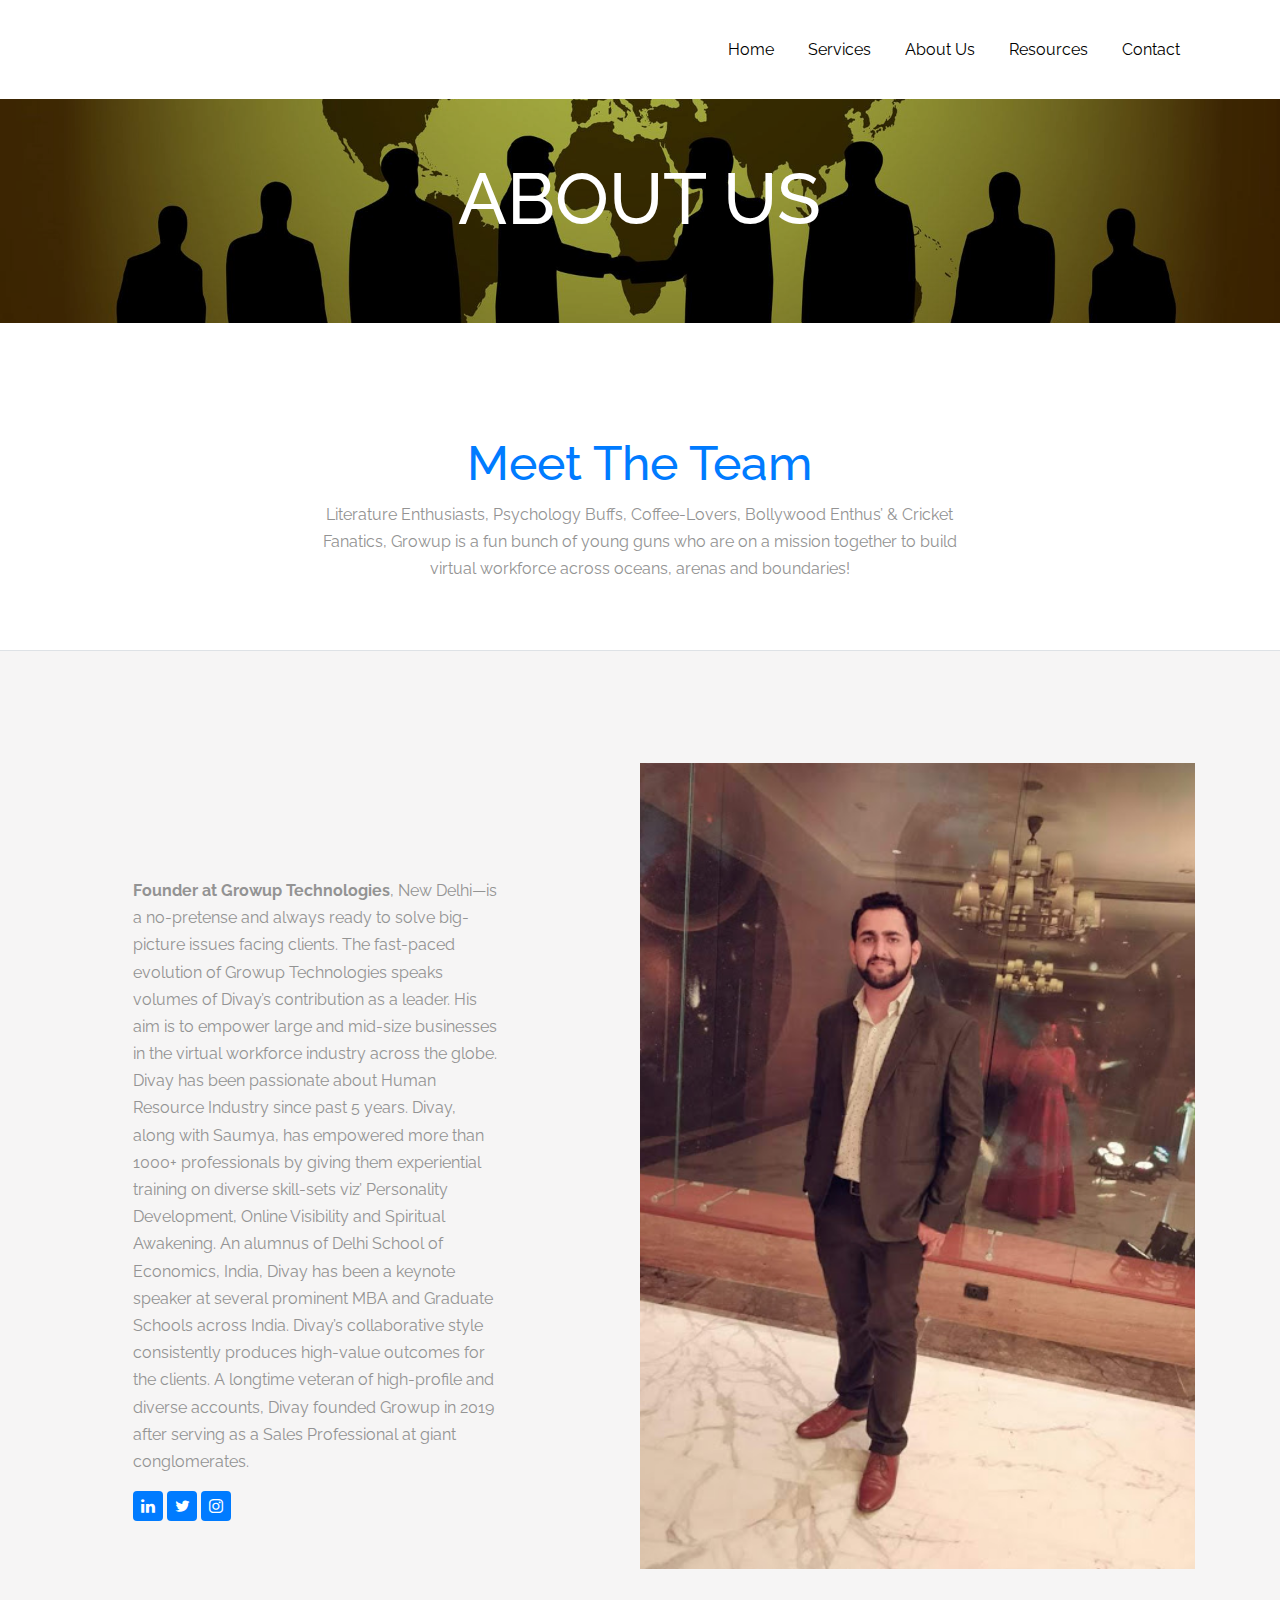
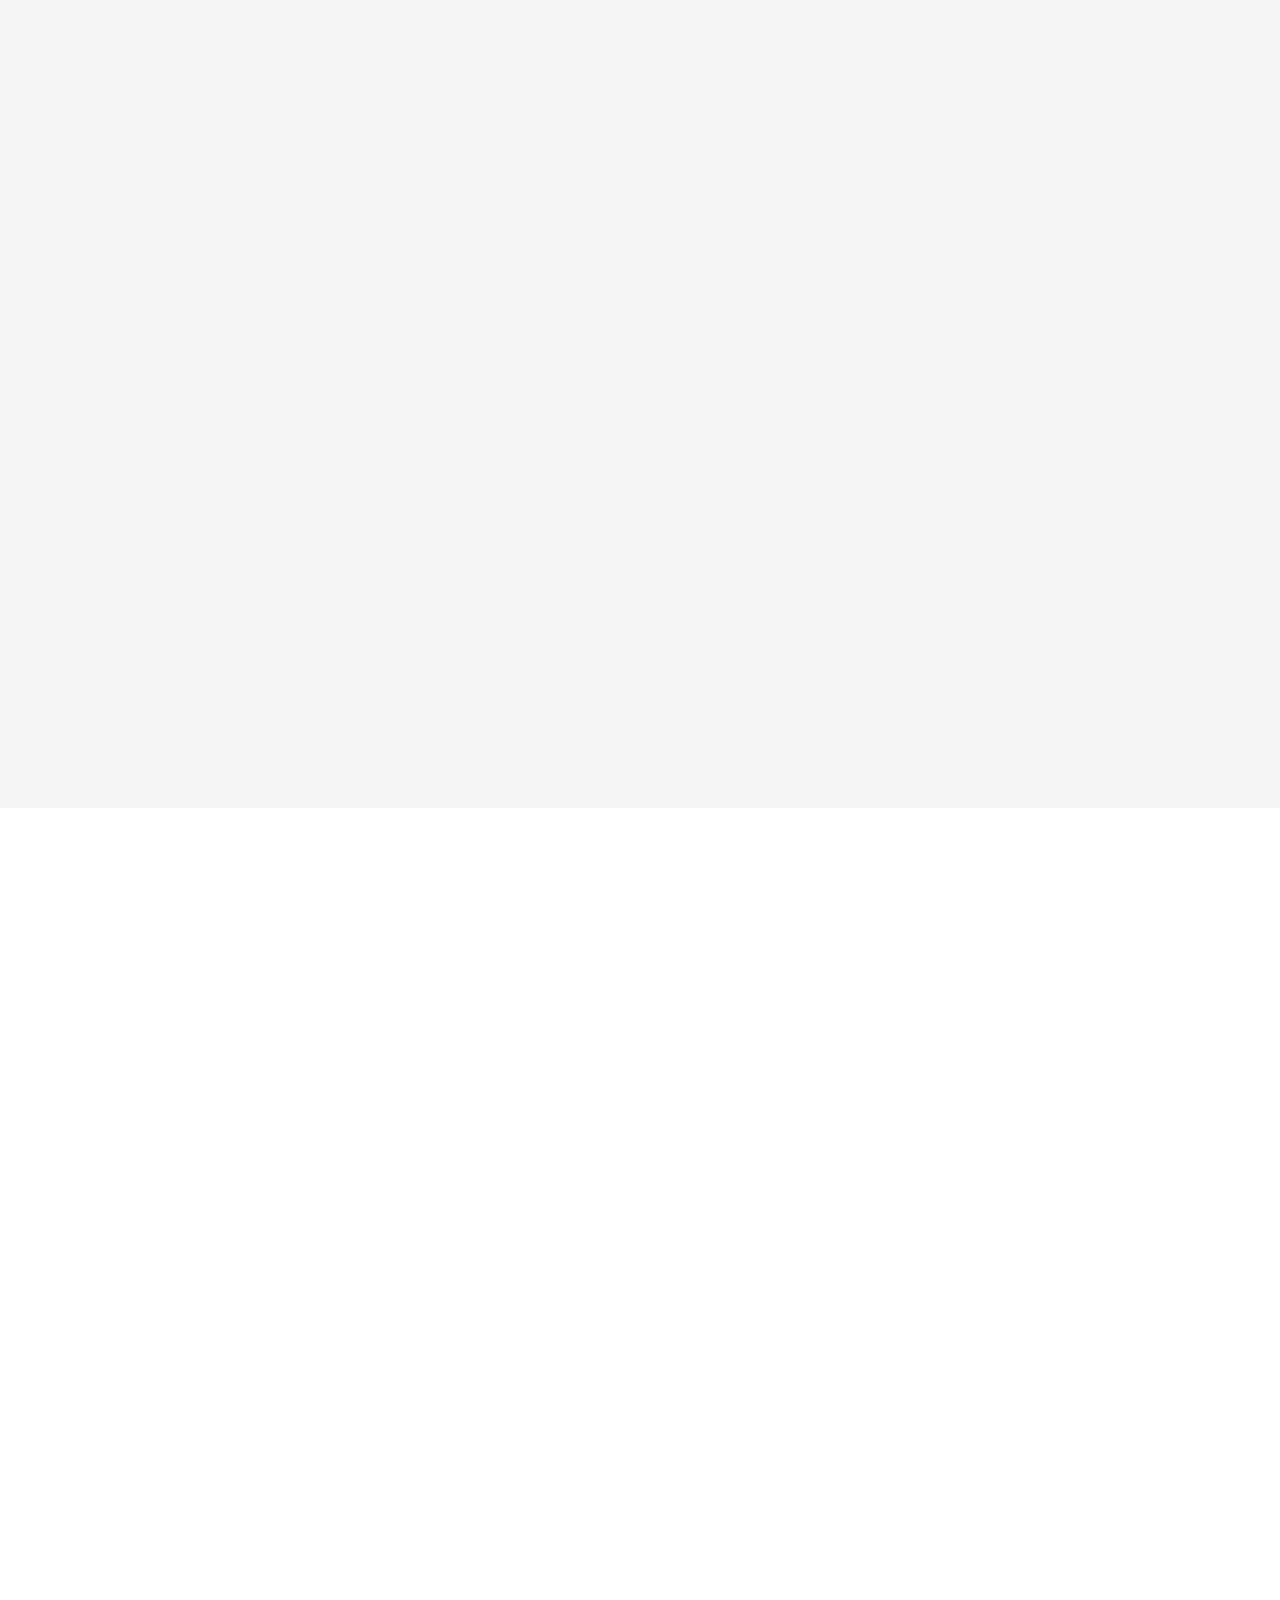
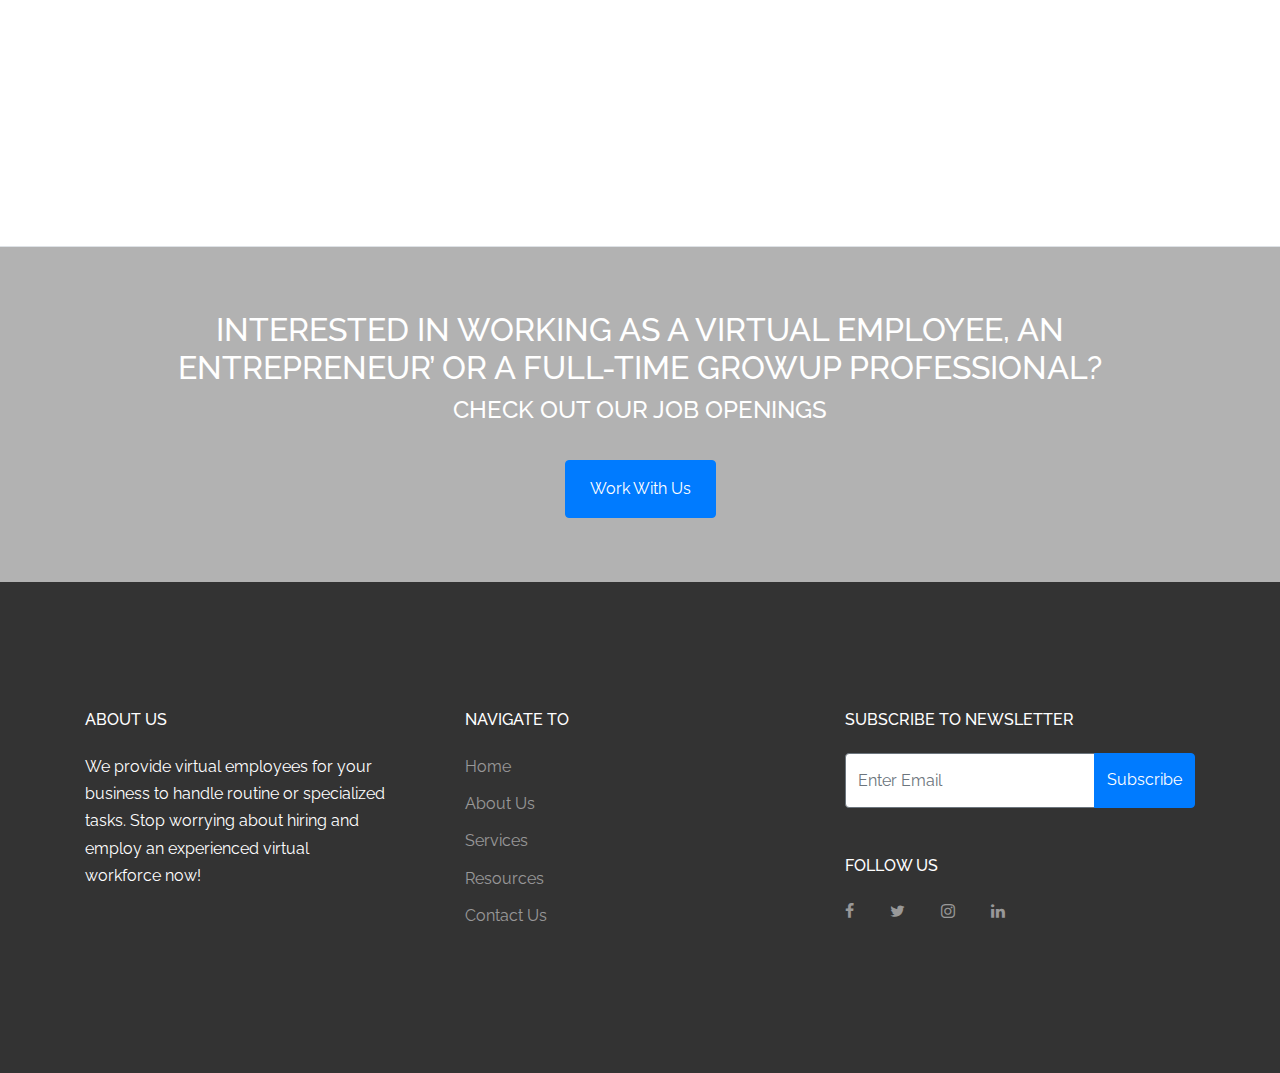
==== aboutUs.html @ bccb6874 "about us growup group" ====
<!doctype html>
<html lang="en">

<head>
    <title>About Us</title>
    <meta charset="utf-8">
    <meta name="viewport" content="width=device-width, initial-scale=1, shrink-to-fit=no">


    <link href="https://fonts.googleapis.com/css?family=Raleway:300,400,700&display=swap" rel="stylesheet">

    <link rel="stylesheet" href="fonts/icomoon/style.css">

    <link rel="stylesheet" href="css/bootstrap.min.css">
    <link rel="stylesheet" href="css/jquery.fancybox.min.css">
    <link rel="stylesheet" href="css/owl.carousel.min.css">
    <link rel="stylesheet" href="css/owl.theme.default.min.css">
    <link rel="stylesheet" href="fonts/flaticon/font/flaticon.css">
    <link rel="stylesheet" href="css/aos.css">

    <!-- MAIN CSS -->
    <link rel="stylesheet" href="css/style.css">

</head>

<body data-spy="scroll" data-target=".site-navbar-target" data-offset="300">



    <div class="site-wrap" id="home-section">

        <div class="site-mobile-menu site-navbar-target">
            <div class="site-mobile-menu-header">
                <div class="site-mobile-menu-close mt-3">
                    <span class="icon-close2 js-menu-toggle"></span>
                </div>
            </div>
            <div class="site-mobile-menu-body"></div>
        </div>

        <header class="site-navbar js-sticky-header site-navbar-target" role="banner">

            <div class="container">
              <div class="row align-items-center position-relative">
    
    
                <div class="site-logo">
                  <!-- <a href="index.html" class="text-black"><span class="text-primary">GrowUp</a> -->
                    <!-- <img src="images/logo.png" class="img-responsive"> -->
                </div>
    
                <div class="col-12">
                  <nav class="site-navigation text-right ml-auto " role="navigation">
    
                    <ul class="site-menu main-menu js-clone-nav ml-auto d-none d-lg-block">
                      <li><a href="./index.html" class="nav-link">Home</a></li>
                      <li><a href="./services.html" class="nav-link">Services</a></li>
                      <li>
                        <a href="./aboutUs.html" class="nav-link">About Us</a>
                        
                      </li>
    
                      <li><a href="./resources.html" class="nav-link">Resources</a></li>
    <!-- 
                      <li><a href="#testimonials-section" class="nav-link">Testimonials</a></li>
                      <li><a href="#blog-section" class="nav-link">Blog</a></li> -->
                      <li><a href="./contact.html" class="nav-link">Contact</a></li>
                    </ul>
                  </nav>
    
                </div>
    
                <div class="toggle-button d-inline-block d-lg-none"><a href="#" class="site-menu-toggle py-5 js-menu-toggle text-black"><span class="icon-menu h3"></span></a></div>
    
              </div>
            </div>
    
          </header>

        <div class="site-section-cover overlay inner-page bg-light"
            style="background-image: url('images/about_us.jpg')" data-aos="fade">

            <div class="container">
                <div class="row align-items-center justify-content-center text-center">
                    <div class="col-lg-10">

                        <div class="box-shadow-content">
                            <div class="block-heading-1">
                                <!-- <span class="d-block mb-3 text-white" data-aos="fade-up">April 9th, 2019 <span
                                        class="mx-2 text-primary">&bullet;</span> by James Miller</span> -->
                                <h1 class="mb-4" data-aos="fade-up" data-aos-delay="100">About Us</h1>
                            </div>


                        </div>
                    </div>
                </div>
            </div>

        </div>
        <!--   
      
      
      <div class="site-section">
        <div class="container">
          <div class="row">
            <div class="col-md-8 blog-content">
              <p class="lead">Far far away, behind the word mountains, far from the countries Vokalia and Consonantia, there live the blind texts. Separated they live in Bookmarksgrove right at the coast of the Semantics, a large language ocean.</p>
              <p>A small river named Duden flows by their place and supplies it with the necessary regelialia. It is a paradisematic country, in which roasted parts of sentences fly into your mouth.</p>
  
              <blockquote><p>Even the all-powerful Pointing has no control about the blind texts it is an almost unorthographic life One day however a small line of blind text by the name of Lorem Ipsum decided to leave for the far World of Grammar.</p></blockquote>
  
              <p>The Big Oxmox advised her not to do so, because there were thousands of bad Commas, wild Question Marks and devious Semikoli, but the Little Blind Text didn’t listen. She packed her seven versalia, put her initial into the belt and made herself on the way.</p>

              <p><img src="images/depot_delivery_1.jpg" alt="Image" class="img-fluid"></p>
  
              <p>When she reached the first hills of the Italic Mountains, she had a last view back on the skyline of her hometown Bookmarksgrove, the headline of Alphabet Village and the subline of her own road, the Line Lane. Pityful a rethoric question ran over her cheek, then she continued her way.</p>
  
              <p>A small river named Duden flows by their place and supplies it with the necessary regelialia. It is a paradisematic country, in which roasted parts of sentences fly into your mouth.</p>
  
              <blockquote><p>Even the all-powerful Pointing has no control about the blind texts it is an almost unorthographic life One day however a small line of blind text by the name of Lorem Ipsum decided to leave for the far World of Grammar.</p></blockquote>
  
              <p>The Big Oxmox advised her not to do so, because there were thousands of bad Commas, wild Question Marks and devious Semikoli, but the Little Blind Text didn’t listen. She packed her seven versalia, put her initial into the belt and made herself on the way.</p>
              
              <p>When she reached the first hills of the Italic Mountains, she had a last view back on the skyline of her hometown Bookmarksgrove, the headline of Alphabet Village and the subline of her own road, the Line Lane. Pityful a rethoric question ran over her cheek, then she continued her way.</p>
  
  
              <div class="pt-5">
                <p>Categories:  <a href="#">Design</a>, <a href="#">Events</a>  Tags: <a href="#">#html</a>, <a href="#">#trends</a></p>
              </div>
  
  
              <div class="pt-5">
                <h3 class="mb-5">6 Comments</h3>
                <ul class="comment-list">
                  <li class="comment">
                    <div class="vcard bio">
                      <img src="images/person_2.jpg" alt="Free Website Template by Free-Template.co">
                    </div>
                    <div class="comment-body">
                      <h3>Jacob Smith</h3>
                      <div class="meta">January 9, 2018 at 2:21pm</div>
                      <p>When she reached the first hills of the Italic Mountains, she had a last view back on the skyline of her hometown Bookmarksgrove, the headline of Alphabet Village and the subline of her own road, the Line Lane. Pityful a rethoric question ran over her cheek, then she continued her way.</p>
                      <p><a href="#" class="reply">Reply</a></p>
                    </div>
                  </li>
  
                  <li class="comment">
                    <div class="vcard bio">
                      <img src="images/person_3.jpg" alt="Free Website Template by Free-Template.co">
                    </div>
                    <div class="comment-body">
                      <h3>Chris Meyer</h3>
                      <div class="meta">January 9, 2018 at 2:21pm</div>
                      <p>Lorem ipsum dolor sit amet, consectetur adipisicing elit. Pariatur quidem laborum necessitatibus, ipsam impedit vitae autem, eum officia, fugiat saepe enim sapiente iste iure! Quam voluptas earum impedit necessitatibus, nihil?</p>
                      <p><a href="#" class="reply">Reply</a></p>
                    </div>
  
                    <ul class="children">
                      <li class="comment">
                        <div class="vcard bio">
                          <img src="images/person_1.jpg" alt="Free Website Template by Free-Template.co">
                        </div>
                        <div class="comment-body">
                          <h3>Chintan Patel</h3>
                          <div class="meta">January 9, 2018 at 2:21pm</div>
                          <p>Far far away, behind the word mountains, far from the countries Vokalia and Consonantia, there live the blind texts. Separated they live in Bookmarksgrove right at the coast of the Semantics, a large language ocean.</p>
                          <p><a href="#" class="reply">Reply</a></p>
                        </div>
  
  
                        <ul class="children">
                          <li class="comment">
                            <div class="vcard bio">
                              <img src="images/person_1.jpg" alt="Free Website Template by Free-Template.co">
                            </div>
                            <div class="comment-body">
                              <h3>Jean Doe</h3>
                              <div class="meta">January 9, 2018 at 2:21pm</div>
                              <p>A small river named Duden flows by their place and supplies it with the necessary regelialia. It is a paradisematic country, in which roasted parts of sentences fly into your mouth.</p>
                              <p><a href="#" class="reply">Reply</a></p>
                            </div>
  
                              <ul class="children">
                                <li class="comment">
                                  <div class="vcard bio">
                                    <img src="images/person_2.jpg" alt="Free Website Template by Free-Template.co">
                                  </div>
                                  <div class="comment-body">
                                    <h3>Ben Afflick</h3>
                                    <div class="meta">January 9, 2018 at 2:21pm</div>
                                    <p>Even the all-powerful Pointing has no control about the blind texts it is an almost unorthographic life One day however a small line of blind text by the name of Lorem Ipsum decided to leave for the far World of Grammar.</p>
                                    <p><a href="#" class="reply">Reply</a></p>
                                  </div>
                                </li>
                              </ul>
                          </li>
                        </ul>
                      </li>
                    </ul>
                  </li>
  
                  <li class="comment">
                    <div class="vcard bio">
                      <img src="images/person_1.jpg" alt="Free Website Template by Free-Template.co">
                    </div>
                    <div class="comment-body">
                      <h3>Jean Doe</h3>
                      <div class="meta">January 9, 2018 at 2:21pm</div>
                      <p>Even the all-powerful Pointing has no control about the blind texts it is an almost unorthographic life One day however a small line of blind text by the name of Lorem Ipsum decided to leave for the far World of Grammar.</p>
                      <p><a href="#" class="reply">Reply</a></p>
                    </div>
                  </li>
                </ul>
                <!-- END comment-list                 
                <div class="comment-form-wrap pt-5">
                  <h3 class="mb-5">Leave a comment</h3>
                  <form action="#" class="">
                    <div class="form-group">
                      <label for="name">Name *</label>
                      <input type="text" class="form-control" id="name">
                    </div>
                    <div class="form-group">
                      <label for="email">Email *</label>
                      <input type="email" class="form-control" id="email">
                    </div>
                    <div class="form-group">
                      <label for="website">Website</label>
                      <input type="url" class="form-control" id="website">
                    </div>
  
                    <div class="form-group">
                      <label for="message">Message</label>
                      <textarea name="" id="message" cols="30" rows="10" class="form-control"></textarea>
                    </div>
                    <div class="form-group">
                      <input type="submit" value="Post Comment" class="btn btn-primary btn-md text-white">
                    </div>
  
                  </form>
                </div>
              </div>
  
            </div>
            <div class="col-md-4 sidebar">
              <div class="sidebar-box">
                <form action="#" class="search-form">
                  <div class="form-group">
                    <span class="icon fa fa-search"></span>
                    <input type="text" class="form-control" placeholder="Type a keyword and hit enter">
                  </div>
                </form>
              </div>
              <div class="sidebar-box">
                <div class="categories">
                  <h3>Categories</h3>
                  <li><a href="#">Creatives <span>(12)</span></a></li>
                  <li><a href="#">News <span>(22)</span></a></li>
                  <li><a href="#">Design <span>(37)</span></a></li>
                  <li><a href="#">HTML <span>(42)</span></a></li>
                  <li><a href="#">Web Development <span>(14)</span></a></li>
                </div>
              </div>
              <div class="sidebar-box">
                <img src="images/person_1.jpg" alt="Free Website Template by Free-Template.co" class="img-fluid mb-4 w-50 rounded-circle">
                <h3 class="text-black">About The Author</h3>
                <p>Even the all-powerful Pointing has no control about the blind texts it is an almost unorthographic life One day however a small line of blind text by the name of Lorem Ipsum decided to leave for the far World of Grammar.</p>
                <p><a href="#" class="btn btn-primary btn-md text-white">Read More</a></p>
              </div>
  
              <div class="sidebar-box">
                <h3 class="text-black">Paragraph</h3>
                <p>When she reached the first hills of the Italic Mountains, she had a last view back on the skyline of her hometown Bookmarksgrove, the headline of Alphabet Village and the subline of her own road, the Line Lane. Pityful a rethoric question ran over her cheek, then she continued her way.</p>
              </div>
            </div>
          </div>
        </div>
      </div> -->
        <!-- <div class="container-contact">
            <div class="row">
                <div class="col-12 px-0">
                    <img class="img-fluid" src="./resources/carousel_img_2.jpeg">
                </div>
            </div>
        </div> -->
        <!-- <div class="block__73694 site-section border-top" id="why-us-section">
            <div class="container">
                <div class="row d-flex no-gutters align-items-stretch">
                    <div class="col-lg-8 col-md-6 col-sm-11 col-xs-11" id="contact-form-left">
                        <div class="site-section bg-light" id="contact-section">
                            <div class="container">
                                <div class="row">
                                    <div class="col-12 text-center mb-5" data-aos="fade-up" data-aos-delay="">
                                        <div class="block-heading-1">
                                            <h2>Contact Us</h2>
                                        </div>
                                    </div>
                                </div>
                                <div class="row justify-content-center">
                                    <div class="col-lg-10 mb-5" data-aos="fade-up" data-aos-delay="100">
                                        <form action="#" method="post">
                                            <div class="form-group row">
                                                <div class="col-md-6 mb-4 mb-lg-0">
                                                    <input type="text" class="form-control" placeholder="First name">
                                                </div>
                                                <div class="col-md-6">
                                                    <input type="text" class="form-control" placeholder="First name">
                                                </div>
                                            </div>

                                            <div class="form-group row">
                                                <div class="col-md-12">
                                                    <input type="text" class="form-control" placeholder="Email address">
                                                </div>
                                            </div>

                                            <div class="form-group row">
                                                <div class="col-md-12">
                                                    <textarea name="" id="" class="form-control"
                                                        placeholder="Write your message." cols="30"
                                                        rows="10"></textarea>
                                                </div>
                                            </div>
                                            <div class="form-group row">
                                                <div class="col-md-12 mr-auto">
                                                    <input type="submit"
                                                        class="btn btn-block btn-primary text-white py-3 px-5"
                                                        value="Send Message">
                                                </div>
                                            </div>
                                        </form>
                                    </div>

                                </div>
                            </div>
                        </div>
                    </div>

                    <div class="col-lg-4 mr-auto p-lg-5 mt-4 mt-lg-0 order-lg-1" data-aos="fade-right"
                        data-aos-delay="">
                        <h2 class="mb-4 text-black">Find us at</h2>
                        <!-- <p>Find us at</p> 

                        <ul class="ul-check primary list-unstyled mt-5">
                            <li>We Work, Platina Tower, Mehrauli-Gurgaon Rd,Gurugram, Haryana-122002</li>
                            <li>+91 83830 92878</li>
                            <li>connect@vgrowup.com</li>
                        </ul>
                    </div>
                </div>
            </div>
        </div> -->

        <div class="site-section ftco-service-image-1 pb-1">
          <div class="container">
              <div class="row mb-5 justify-content-center">
                <div class="col-md-7 text-center">
                  <div class="block-heading-1" data-aos="fade-up" data-aos-delay="">
                    <h2>Meet The Team</h2>
                    <p>Literature Enthusiasts, Psychology Buffs, Coffee-Lovers, Bollywood Enthus’ & Cricket Fanatics, Growup is a fun bunch of young guns who are on a mission together to build virtual workforce across oceans, arenas and boundaries!  </p>
                  </div>
                </div>
              </div>
            </div>
          </div>

        
        <div class="block__73694 bg-light  site-section border-top" id="why-us-section">
          <div class="container">
            <div class="row d-flex no-gutters align-items-stretch">

              <div class="col-12 col-lg-6 block__73422 order-lg-2" style="background-image: url('images/Divay Chadha.jpg');" data-aos="fade" data-aos-delay="">
              </div> 
              
              <div class="col-lg-5 mr-auto p-lg-5 mt-4 mt-lg-0 order-lg-1" data-aos="fade-right" data-aos-delay="">
                <!-- <h2 class="mb-4 text-black">Our Talent Pool specialized In</h2> -->
                <div class="block-heading-1" data-aos="fade-up" data-aos-delay="">
                  <h2>Divay Chadha</h2>
                </div>
                <!-- <p>We know there are a lot of virtual options out there. So what makes us special?</p> -->
  
                <p><b>Founder at Growup Technologies</b>, New Delhi—is a no-pretense and always ready to solve big-picture issues facing clients. 
                  The fast-paced evolution of Growup Technologies speaks volumes of Divay’s contribution as a leader. His aim is to empower large and mid-size businesses in the virtual workforce industry across the globe. 
                  Divay has been passionate about Human Resource Industry since past 5 years. Divay, along with Saumya, has empowered more than 1000+ professionals by giving them experiential training on diverse skill-sets viz’ Personality Development, Online Visibility and Spiritual Awakening. 
                  An alumnus of Delhi School of Economics, India, Divay has been a keynote speaker at several prominent MBA and Graduate Schools across India. Divay’s collaborative style consistently produces high-value outcomes for the clients. A longtime veteran of high-profile and diverse accounts, Divay founded Growup in 2019 after serving as a Sales Professional at giant conglomerates.</p>
  
                  <div class="block-social-1">
                      <a href="https://www.linkedin.com/in/divaychadha" target="_blank" class="btn border-w-2 rounded primary-primary-outline--hover"><span class="icon-linkedin"></span></a>
                      <a href="https://twitter.com/DivayChadha" target="_blank" class="btn border-w-2 rounded primary-primary-outline--hover"><span class="icon-twitter"></span></a>
                      <a href="https://www.instagram.com/dcknowss/" target="_blank" class="btn border-w-2 rounded primary-primary-outline--hover"><span class="icon-instagram"></span></a>
                    </div>
              </div>
  
              
            </div>
          </div>

          <br>
          <div class="container">
              <div class="row d-flex no-gutters align-items-stretch">
  
                <div class="col-12 col-lg-6 block__73422 order-lg-1" style="background-image: url('images/Saumya Kaushik.jpg');" data-aos="fade" data-aos-delay="">
                </div> 
                
                <div class="col-lg-5 mr-auto p-lg-5 mt-4 mt-lg-0 order-lg-1" data-aos="fade-right" data-aos-delay="">
                  <!-- <h2 class="mb-4 text-black">Our Talent Pool specialized In</h2> -->
                  <div class="block-heading-1" data-aos="fade-up" data-aos-delay="">
                    <h2>Saumya Kaushik</h2>
                  </div>
                  <!-- <p>We know there are a lot of virtual options out there. So what makes us special?</p> -->
    
                  <p>An author of three novels and hands-On Marketing specialist with progressive experience in the fields of communications, ranging from journalism, marketing to digital strategizing & branding. 
                      Saumya is a mover in adapting, conceiving and implementing integrated marketing communications program that blends critical thinking and strategic creativity. 
                      
                      Saumya has emotively connected brands like Zomato, Entrepreneur India, IMT, GD Goenka, Edique Solutions, Lite Bite Foods, Ferns N Petals & Vatika Group with consumers to deliver communication and business objectives more effectively. She holds strong interpersonal and relationship building skills with a proven ability to engage and influence people at all levels. </p>
    
                    <div class="block-social-1">
                        <a href="https://www.linkedin.com/in/saumya-kaushikauthor/" target="_blank" class="btn border-w-2 rounded primary-primary-outline--hover"><span class="icon-linkedin"></span></a>
                        <a href="https://twitter.com/isaumyakaushik" target="_blank" class="btn border-w-2 rounded primary-primary-outline--hover"><span class="icon-twitter"></span></a>
                        <a href="https://www.instagram.com/isaumyakaushik/" target="_blank" class="btn border-w-2 rounded primary-primary-outline--hover"><span class="icon-instagram"></span></a>
                      </div>
                </div>
    
                
              </div>
            </div>
        </div>

        <div class="site-section block-13" id="testimonials-section" data-aos="fade">
            <div class="container">
    
              <div class="text-center mb-5">
                <div class="block-heading-1">
                  <h2>Our Brands</h2>

                  <img src="images/brands.png">
                </div>
              </div>
    
            </div>
          </div> 

        <div class="site-section-cover overlay inner-page border-top" style="background-image: url('images/become_VE.jpg');">
          <div class="container">
            <div class="row align-items-center justify-content-center text-center">
              <div class="col-lg-12">
                <h2 class="text-white">Interested in Working as a Virtual Employee, An Entrepreneur’ or 
                    a Full-Time Growup Professional? </h2>
                <!-- <p class="mb-5">Starting at Rs. 29,999/- per month </p> -->
                <h4 class="text-white">Check out our job openings</h4>
                <br>
                <form action="https://www.linkedin.com/company/growuptechnologies/jobs/">
                  <input type="submit" class="btn btn-primary text-white px-4 py-3" value="Work With Us">
                </form>
                <!-- <form action="#">
                  <div class="form-group d-flex">
                    <input type="text" class="form-control" placeholder="Your tracking number">
                    <input type="submit" class="btn btn-primary text-white px-4" value="Track Now">
                  </div>
                </form> -->
              </div>
            </div>
          </div>
        </div>

        <footer class="site-footer">
            <div class="container">
              <div class="row">
                <div class="col-md-6">
                  <div class="row">
                    <div class="col-md-7">
                      <h2 class="footer-heading mb-4">About Us</h2>
                      <p>We provide virtual employees for your business to handle routine or specialized tasks. 
                          Stop worrying about hiring and employ an experienced virtual workforce now!</p>
                    </div>
                    <div class="col-md-4 ml-auto">
                      <h2 class="footer-heading mb-4">Navigate To</h2>
                      <ul class="list-unstyled">
                        <li><a href="./index.html">Home</a></li>
                        <li><a href="./aboutUs.html">About Us</a></li>
                        <li><a href="./services.html">Services</a></li>
                        <li><a href="./resources.html">Resources</a></li>
                        <!-- <li><a href="#">Testimonials</a></li>
                        <li><a href="#">Terms of Service</a></li>
                        <li><a href="#">Privacy</a></li> -->
                        <li><a href="./contact.html">Contact Us</a></li>
                      </ul>
                    </div>
      
                  </div>
                </div>
                <div class="col-md-4 ml-auto">
      
                  <div class="mb-5">
                    <h2 class="footer-heading mb-4">Subscribe to Newsletter</h2>
                    <form action="#" method="post" class="footer-suscribe-form">
                      <div class="input-group mb-3">
                        <input type="text" class="form-control border-secondary text-white bg-transparent" placeholder="Enter Email" aria-label="Enter Email" aria-describedby="button-addon2">
                        <div class="input-group-append">
                          <button class="btn btn-primary text-white" type="button" id="button-addon2">Subscribe</button>
                        </div>
                      </div>
                  </div>
      
      
                  <h2 class="footer-heading mb-4">Follow Us</h2>
                  <a href="#about-section" class="smoothscroll pl-0 pr-3"><span class="icon-facebook"></span></a>
                  <a href="https://twitter.com/growuptech" class="pl-3 pr-3"><span class="icon-twitter"></span></a>
                  <a href="https://www.instagram.com/growuptechnologies/" class="pl-3 pr-3"><span class="icon-instagram"></span></a>
                  <a href="https://linkedin.com/company/growuptechnologies" class="pl-3 pr-3"><span class="icon-linkedin"></span></a>
                  </form>
                </div>
              </div>
      
              </div>
            </div>
          </footer>

    </div>

    <script src="js/jquery-3.3.1.min.js"></script>
    <script src="js/popper.min.js"></script>
    <script src="js/bootstrap.min.js"></script>
    <script src="js/owl.carousel.min.js"></script>
    <script src="js/jquery.sticky.js"></script>
    <script src="js/jquery.waypoints.min.js"></script>
    <script src="js/jquery.animateNumber.min.js"></script>
    <script src="js/jquery.fancybox.min.js"></script>
    <script src="js/jquery.easing.1.3.js"></script>
    <script src="js/aos.js"></script>

    <script src="js/main.js"></script>


</body>

</html>
---- fonts/icomoon/style.css ----
@font-face {
  font-family: 'icomoon';
  src:  url('fonts/icomoon.eot?10si43');
  src:  url('fonts/icomoon.eot?10si43#iefix') format('embedded-opentype'),
    url('fonts/icomoon.ttf?10si43') format('truetype'),
    url('fonts/icomoon.woff?10si43') format('woff'),
    url('fonts/icomoon.svg?10si43#icomoon') format('svg');
  font-weight: normal;
  font-style: normal;
}

[class^="icon-"], [class*=" icon-"] {
  /* use !important to prevent issues with browser extensions that change fonts */
  font-family: 'icomoon' !important;
  speak: none;
  font-style: normal;
  font-weight: normal;
  font-variant: normal;
  text-transform: none;
  line-height: 1;

  /* Better Font Rendering =========== */
  -webkit-font-smoothing: antialiased;
  -moz-osx-font-smoothing: grayscale;
}

.icon-asterisk:before {
  content: "\f069";
}
.icon-plus:before {
  content: "\f067";
}
.icon-question:before {
  content: "\f128";
}
.icon-minus:before {
  content: "\f068";
}
.icon-glass:before {
  content: "\f000";
}
.icon-music:before {
  content: "\f001";
}
.icon-search:before {
  content: "\f002";
}
.icon-envelope-o:before {
  content: "\f003";
}
.icon-heart:before {
  content: "\f004";
}
.icon-star:before {
  content: "\f005";
}
.icon-star-o:before {
  content: "\f006";
}
.icon-user:before {
  content: "\f007";
}
.icon-film:before {
  content: "\f008";
}
.icon-th-large:before {
  content: "\f009";
}
.icon-th:before {
  content: "\f00a";
}
.icon-th-list:before {
  content: "\f00b";
}
.icon-check:before {
  content: "\f00c";
}
.icon-close:before {
  content: "\f00d";
}
.icon-remove:before {
  content: "\f00d";
}
.icon-times:before {
  content: "\f00d";
}
.icon-search-plus:before {
  content: "\f00e";
}
.icon-search-minus:before {
  content: "\f010";
}
.icon-power-off:before {
  content: "\f011";
}
.icon-signal:before {
  content: "\f012";
}
.icon-cog:before {
  content: "\f013";
}
.icon-gear:before {
  content: "\f013";
}
.icon-trash-o:before {
  content: "\f014";
}
.icon-home:before {
  content: "\f015";
}
.icon-file-o:before {
  content: "\f016";
}
.icon-clock-o:before {
  content: "\f017";
}
.icon-road:before {
  content: "\f018";
}
.icon-download:before {
  content: "\f019";
}
.icon-arrow-circle-o-down:before {
  content: "\f01a";
}
.icon-arrow-circle-o-up:before {
  content: "\f01b";
}
.icon-inbox:before {
  content: "\f01c";
}
.icon-play-circle-o:before {
  content: "\f01d";
}
.icon-repeat:before {
  content: "\f01e";
}
.icon-rotate-right:before {
  content: "\f01e";
}
.icon-refresh:before {
  content: "\f021";
}
.icon-list-alt:before {
  content: "\f022";
}
.icon-lock:before {
  content: "\f023";
}
.icon-flag:before {
  content: "\f024";
}
.icon-headphones:before {
  content: "\f025";
}
.icon-volume-off:before {
  content: "\f026";
}
.icon-volume-down:before {
  content: "\f027";
}
.icon-volume-up:before {
  content: "\f028";
}
.icon-qrcode:before {
  content: "\f029";
}
.icon-barcode:before {
  content: "\f02a";
}
.icon-tag:before {
  content: "\f02b";
}
.icon-tags:before {
  content: "\f02c";
}
.icon-book:before {
  content: "\f02d";
}
.icon-bookmark:before {
  content: "\f02e";
}
.icon-print:before {
  content: "\f02f";
}
.icon-camera:before {
  content: "\f030";
}
.icon-font:before {
  content: "\f031";
}
.icon-bold:before {
  content: "\f032";
}
.icon-italic:before {
  content: "\f033";
}
.icon-text-height:before {
  content: "\f034";
}
.icon-text-width:before {
  content: "\f035";
}
.icon-align-left:before {
  content: "\f036";
}
.icon-align-center:before {
  content: "\f037";
}
.icon-align-right:before {
  content: "\f038";
}
.icon-align-justify:before {
  content: "\f039";
}
.icon-list:before {
  content: "\f03a";
}
.icon-dedent:before {
  content: "\f03b";
}
.icon-outdent:before {
  content: "\f03b";
}
.icon-indent:before {
  content: "\f03c";
}
.icon-video-camera:before {
  content: "\f03d";
}
.icon-image:before {
  content: "\f03e";
}
.icon-photo:before {
  content: "\f03e";
}
.icon-picture-o:before {
  content: "\f03e";
}
.icon-pencil:before {
  content: "\f040";
}
.icon-map-marker:before {
  content: "\f041";
}
.icon-adjust:before {
  content: "\f042";
}
.icon-tint:before {
  content: "\f043";
}
.icon-edit:before {
  content: "\f044";
}
.icon-pencil-square-o:before {
  content: "\f044";
}
.icon-share-square-o:before {
  content: "\f045";
}
.icon-check-square-o:before {
  content: "\f046";
}
.icon-arrows:before {
  content: "\f047";
}
.icon-step-backward:before {
  content: "\f048";
}
.icon-fast-backward:before {
  content: "\f049";
}
.icon-backward:before {
  content: "\f04a";
}
.icon-play:before {
  content: "\f04b";
}
.icon-pause:before {
  content: "\f04c";
}
.icon-stop:before {
  content: "\f04d";
}
.icon-forward:before {
  content: "\f04e";
}
.icon-fast-forward:before {
  content: "\f050";
}
.icon-step-forward:before {
  content: "\f051";
}
.icon-eject:before {
  content: "\f052";
}
.icon-chevron-left:before {
  content: "\f053";
}
.icon-chevron-right:before {
  content: "\f054";
}
.icon-plus-circle:before {
  content: "\f055";
}
.icon-minus-circle:before {
  content: "\f056";
}
.icon-times-circle:before {
  content: "\f057";
}
.icon-check-circle:before {
  content: "\f058";
}
.icon-question-circle:before {
  content: "\f059";
}
.icon-info-circle:before {
  content: "\f05a";
}
.icon-crosshairs:before {
  content: "\f05b";
}
.icon-times-circle-o:before {
  content: "\f05c";
}
.icon-check-circle-o:before {
  content: "\f05d";
}
.icon-ban:before {
  content: "\f05e";
}
.icon-arrow-left:before {
  content: "\f060";
}
.icon-arrow-right:before {
  content: "\f061";
}
.icon-arrow-up:before {
  content: "\f062";
}
.icon-arrow-down:before {
  content: "\f063";
}
.icon-mail-forward:before {
  content: "\f064";
}
.icon-share:before {
  content: "\f064";
}
.icon-expand:before {
  content: "\f065";
}
.icon-compress:before {
  content: "\f066";
}
.icon-exclamation-circle:before {
  content: "\f06a";
}
.icon-gift:before {
  content: "\f06b";
}
.icon-leaf:before {
  content: "\f06c";
}
.icon-fire:before {
  content: "\f06d";
}
.icon-eye:before {
  content: "\f06e";
}
.icon-eye-slash:before {
  content: "\f070";
}
.icon-exclamation-triangle:before {
  content: "\f071";
}
.icon-warning:before {
  content: "\f071";
}
.icon-plane:before {
  content: "\f072";
}
.icon-calendar:before {
  content: "\f073";
}
.icon-random:before {
  content: "\f074";
}
.icon-comment:before {
  content: "\f075";
}
.icon-magnet:before {
  content: "\f076";
}
.icon-chevron-up:before {
  content: "\f077";
}
.icon-chevron-down:before {
  content: "\f078";
}
.icon-retweet:before {
  content: "\f079";
}
.icon-shopping-cart:before {
  content: "\f07a";
}
.icon-folder:before {
  content: "\f07b";
}
.icon-folder-open:before {
  content: "\f07c";
}
.icon-arrows-v:before {
  content: "\f07d";
}
.icon-arrows-h:before {
  content: "\f07e";
}
.icon-bar-chart:before {
  content: "\f080";
}
.icon-bar-chart-o:before {
  content: "\f080";
}
.icon-twitter-square:before {
  content: "\f081";
}
.icon-facebook-square:before {
  content: "\f082";
}
.icon-camera-retro:before {
  content: "\f083";
}
.icon-key:before {
  content: "\f084";
}
.icon-cogs:before {
  content: "\f085";
}
.icon-gears:before {
  content: "\f085";
}
.icon-comments:before {
  content: "\f086";
}
.icon-thumbs-o-up:before {
  content: "\f087";
}
.icon-thumbs-o-down:before {
  content: "\f088";
}
.icon-star-half:before {
  content: "\f089";
}
.icon-heart-o:before {
  content: "\f08a";
}
.icon-sign-out:before {
  content: "\f08b";
}
.icon-linkedin-square:before {
  content: "\f08c";
}
.icon-thumb-tack:before {
  content: "\f08d";
}
.icon-external-link:before {
  content: "\f08e";
}
.icon-sign-in:before {
  content: "\f090";
}
.icon-trophy:before {
  content: "\f091";
}
.icon-github-square:before {
  content: "\f092";
}
.icon-upload:before {
  content: "\f093";
}
.icon-lemon-o:before {
  content: "\f094";
}
.icon-phone:before {
  content: "\f095";
}
.icon-square-o:before {
  content: "\f096";
}
.icon-bookmark-o:before {
  content: "\f097";
}
.icon-phone-square:before {
  content: "\f098";
}
.icon-twitter:before {
  content: "\f099";
}
.icon-facebook:before {
  content: "\f09a";
}
.icon-facebook-f:before {
  content: "\f09a";
}
.icon-github:before {
  content: "\f09b";
}
.icon-unlock:before {
  content: "\f09c";
}
.icon-credit-card:before {
  content: "\f09d";
}
.icon-feed:before {
  content: "\f09e";
}
.icon-rss:before {
  content: "\f09e";
}
.icon-hdd-o:before {
  content: "\f0a0";
}
.icon-bullhorn:before {
  content: "\f0a1";
}
.icon-bell-o:before {
  content: "\f0a2";
}
.icon-certificate:before {
  content: "\f0a3";
}
.icon-hand-o-right:before {
  content: "\f0a4";
}
.icon-hand-o-left:before {
  content: "\f0a5";
}
.icon-hand-o-up:before {
  content: "\f0a6";
}
.icon-hand-o-down:before {
  content: "\f0a7";
}
.icon-arrow-circle-left:before {
  content: "\f0a8";
}
.icon-arrow-circle-right:before {
  content: "\f0a9";
}
.icon-arrow-circle-up:before {
  content: "\f0aa";
}
.icon-arrow-circle-down:before {
  content: "\f0ab";
}
.icon-globe:before {
  content: "\f0ac";
}
.icon-wrench:before {
  content: "\f0ad";
}
.icon-tasks:before {
  content: "\f0ae";
}
.icon-filter:before {
  content: "\f0b0";
}
.icon-briefcase:before {
  content: "\f0b1";
}
.icon-arrows-alt:before {
  content: "\f0b2";
}
.icon-group:before {
  content: "\f0c0";
}
.icon-users:before {
  content: "\f0c0";
}
.icon-chain:before {
  content: "\f0c1";
}
.icon-link:before {
  content: "\f0c1";
}
.icon-cloud:before {
  content: "\f0c2";
}
.icon-flask:before {
  content: "\f0c3";
}
.icon-cut:before {
  content: "\f0c4";
}
.icon-scissors:before {
  content: "\f0c4";
}
.icon-copy:before {
  content: "\f0c5";
}
.icon-files-o:before {
  content: "\f0c5";
}
.icon-paperclip:before {
  content: "\f0c6";
}
.icon-floppy-o:before {
  content: "\f0c7";
}
.icon-save:before {
  content: "\f0c7";
}
.icon-square:before {
  content: "\f0c8";
}
.icon-bars:before {
  content: "\f0c9";
}
.icon-navicon:before {
  content: "\f0c9";
}
.icon-reorder:before {
  content: "\f0c9";
}
.icon-list-ul:before {
  content: "\f0ca";
}
.icon-list-ol:before {
  content: "\f0cb";
}
.icon-strikethrough:before {
  content: "\f0cc";
}
.icon-underline:before {
  content: "\f0cd";
}
.icon-table:before {
  content: "\f0ce";
}
.icon-magic:before {
  content: "\f0d0";
}
.icon-truck:before {
  content: "\f0d1";
}
.icon-pinterest:before {
  content: "\f0d2";
}
.icon-pinterest-square:before {
  content: "\f0d3";
}
.icon-google-plus-square:before {
  content: "\f0d4";
}
.icon-google-plus:before {
  content: "\f0d5";
}
.icon-money:before {
  content: "\f0d6";
}
.icon-caret-down:before {
  content: "\f0d7";
}
.icon-caret-up:before {
  content: "\f0d8";
}
.icon-caret-left:before {
  content: "\f0d9";
}
.icon-caret-right:before {
  content: "\f0da";
}
.icon-columns:before {
  content: "\f0db";
}
.icon-sort:before {
  content: "\f0dc";
}
.icon-unsorted:before {
  content: "\f0dc";
}
.icon-sort-desc:before {
  content: "\f0dd";
}
.icon-sort-down:before {
  content: "\f0dd";
}
.icon-sort-asc:before {
  content: "\f0de";
}
.icon-sort-up:before {
  content: "\f0de";
}
.icon-envelope:before {
  content: "\f0e0";
}
.icon-linkedin:before {
  content: "\f0e1";
}
.icon-rotate-left:before {
  content: "\f0e2";
}
.icon-undo:before {
  content: "\f0e2";
}
.icon-gavel:before {
  content: "\f0e3";
}
.icon-legal:before {
  content: "\f0e3";
}
.icon-dashboard:before {
  content: "\f0e4";
}
.icon-tachometer:before {
  content: "\f0e4";
}
.icon-comment-o:before {
  content: "\f0e5";
}
.icon-comments-o:before {
  content: "\f0e6";
}
.icon-bolt:before {
  content: "\f0e7";
}
.icon-flash:before {
  content: "\f0e7";
}
.icon-sitemap:before {
  content: "\f0e8";
}
.icon-umbrella:before {
  content: "\f0e9";
}
.icon-clipboard:before {
  content: "\f0ea";
}
.icon-paste:before {
  content: "\f0ea";
}
.icon-lightbulb-o:before {
  content: "\f0eb";
}
.icon-exchange:before {
  content: "\f0ec";
}
.icon-cloud-download:before {
  content: "\f0ed";
}
.icon-cloud-upload:before {
  content: "\f0ee";
}
.icon-user-md:before {
  content: "\f0f0";
}
.icon-stethoscope:before {
  content: "\f0f1";
}
.icon-suitcase:before {
  content: "\f0f2";
}
.icon-bell:before {
  content: "\f0f3";
}
.icon-coffee:before {
  content: "\f0f4";
}
.icon-cutlery:before {
  content: "\f0f5";
}
.icon-file-text-o:before {
  content: "\f0f6";
}
.icon-building-o:before {
  content: "\f0f7";
}
.icon-hospital-o:before {
  content: "\f0f8";
}
.icon-ambulance:before {
  content: "\f0f9";
}
.icon-medkit:before {
  content: "\f0fa";
}
.icon-fighter-jet:before {
  content: "\f0fb";
}
.icon-beer:before {
  content: "\f0fc";
}
.icon-h-square:before {
  content: "\f0fd";
}
.icon-plus-square:before {
  content: "\f0fe";
}
.icon-angle-double-left:before {
  content: "\f100";
}
.icon-angle-double-right:before {
  content: "\f101";
}
.icon-angle-double-up:before {
  content: "\f102";
}
.icon-angle-double-down:before {
  content: "\f103";
}
.icon-angle-left:before {
  content: "\f104";
}
.icon-angle-right:before {
  content: "\f105";
}
.icon-angle-up:before {
  content: "\f106";
}
.icon-angle-down:before {
  content: "\f107";
}
.icon-desktop:before {
  content: "\f108";
}
.icon-laptop:before {
  content: "\f109";
}
.icon-tablet:before {
  content: "\f10a";
}
.icon-mobile:before {
  content: "\f10b";
}
.icon-mobile-phone:before {
  content: "\f10b";
}
.icon-circle-o:before {
  content: "\f10c";
}
.icon-quote-left:before {
  content: "\f10d";
}
.icon-quote-right:before {
  content: "\f10e";
}
.icon-spinner:before {
  content: "\f110";
}
.icon-circle:before {
  content: "\f111";
}
.icon-mail-reply:before {
  content: "\f112";
}
.icon-reply:before {
  content: "\f112";
}
.icon-github-alt:before {
  content: "\f113";
}
.icon-folder-o:before {
  content: "\f114";
}
.icon-folder-open-o:before {
  content: "\f115";
}
.icon-smile-o:before {
  content: "\f118";
}
.icon-frown-o:before {
  content: "\f119";
}
.icon-meh-o:before {
  content: "\f11a";
}
.icon-gamepad:before {
  content: "\f11b";
}
.icon-keyboard-o:before {
  content: "\f11c";
}
.icon-flag-o:before {
  content: "\f11d";
}
.icon-flag-checkered:before {
  content: "\f11e";
}
.icon-terminal:before {
  content: "\f120";
}
.icon-code:before {
  content: "\f121";
}
.icon-mail-reply-all:before {
  content: "\f122";
}
.icon-reply-all:before {
  content: "\f122";
}
.icon-star-half-empty:before {
  content: "\f123";
}
.icon-star-half-full:before {
  content: "\f123";
}
.icon-star-half-o:before {
  content: "\f123";
}
.icon-location-arrow:before {
  content: "\f124";
}
.icon-crop:before {
  content: "\f125";
}
.icon-code-fork:before {
  content: "\f126";
}
.icon-chain-broken:before {
  content: "\f127";
}
.icon-unlink:before {
  content: "\f127";
}
.icon-info:before {
  content: "\f129";
}
.icon-exclamation:before {
  content: "\f12a";
}
.icon-superscript:before {
  content: "\f12b";
}
.icon-subscript:before {
  content: "\f12c";
}
.icon-eraser:before {
  content: "\f12d";
}
.icon-puzzle-piece:before {
  content: "\f12e";
}
.icon-microphone:before {
  content: "\f130";
}
.icon-microphone-slash:before {
  content: "\f131";
}
.icon-shield:before {
  content: "\f132";
}
.icon-calendar-o:before {
  content: "\f133";
}
.icon-fire-extinguisher:before {
  content: "\f134";
}
.icon-rocket:before {
  content: "\f135";
}
.icon-maxcdn:before {
  content: "\f136";
}
.icon-chevron-circle-left:before {
  content: "\f137";
}
.icon-chevron-circle-right:before {
  content: "\f138";
}
.icon-chevron-circle-up:before {
  content: "\f139";
}
.icon-chevron-circle-down:before {
  content: "\f13a";
}
.icon-html5:before {
  content: "\f13b";
}
.icon-css3:before {
  content: "\f13c";
}
.icon-anchor:before {
  content: "\f13d";
}
.icon-unlock-alt:before {
  content: "\f13e";
}
.icon-bullseye:before {
  content: "\f140";
}
.icon-ellipsis-h:before {
  content: "\f141";
}
.icon-ellipsis-v:before {
  content: "\f142";
}
.icon-rss-square:before {
  content: "\f143";
}
.icon-play-circle:before {
  content: "\f144";
}
.icon-ticket:before {
  content: "\f145";
}
.icon-minus-square:before {
  content: "\f146";
}
.icon-minus-square-o:before {
  content: "\f147";
}
.icon-level-up:before {
  content: "\f148";
}
.icon-level-down:before {
  content: "\f149";
}
.icon-check-square:before {
  content: "\f14a";
}
.icon-pencil-square:before {
  content: "\f14b";
}
.icon-external-link-square:before {
  content: "\f14c";
}
.icon-share-square:before {
  content: "\f14d";
}
.icon-compass:before {
  content: "\f14e";
}
.icon-caret-square-o-down:before {
  content: "\f150";
}
.icon-toggle-down:before {
  content: "\f150";
}
.icon-caret-square-o-up:before {
  content: "\f151";
}
.icon-toggle-up:before {
  content: "\f151";
}
.icon-caret-square-o-right:before {
  content: "\f152";
}
.icon-toggle-right:before {
  content: "\f152";
}
.icon-eur:before {
  content: "\f153";
}
.icon-euro:before {
  content: "\f153";
}
.icon-gbp:before {
  content: "\f154";
}
.icon-dollar:before {
  content: "\f155";
}
.icon-usd:before {
  content: "\f155";
}
.icon-inr:before {
  content: "\f156";
}
.icon-rupee:before {
  content: "\f156";
}
.icon-cny:before {
  content: "\f157";
}
.icon-jpy:before {
  content: "\f157";
}
.icon-rmb:before {
  content: "\f157";
}
.icon-yen:before {
  content: "\f157";
}
.icon-rouble:before {
  content: "\f158";
}
.icon-rub:before {
  content: "\f158";
}
.icon-ruble:before {
  content: "\f158";
}
.icon-krw:before {
  content: "\f159";
}
.icon-won:before {
  content: "\f159";
}
.icon-bitcoin:before {
  content: "\f15a";
}
.icon-btc:before {
  content: "\f15a";
}
.icon-file:before {
  content: "\f15b";
}
.icon-file-text:before {
  content: "\f15c";
}
.icon-sort-alpha-asc:before {
  content: "\f15d";
}
.icon-sort-alpha-desc:before {
  content: "\f15e";
}
.icon-sort-amount-asc:before {
  content: "\f160";
}
.icon-sort-amount-desc:before {
  content: "\f161";
}
.icon-sort-numeric-asc:before {
  content: "\f162";
}
.icon-sort-numeric-desc:before {
  content: "\f163";
}
.icon-thumbs-up:before {
  content: "\f164";
}
.icon-thumbs-down:before {
  content: "\f165";
}
.icon-youtube-square:before {
  content: "\f166";
}
.icon-youtube:before {
  content: "\f167";
}
.icon-xing:before {
  content: "\f168";
}
.icon-xing-square:before {
  content: "\f169";
}
.icon-youtube-play:before {
  content: "\f16a";
}
.icon-dropbox:before {
  content: "\f16b";
}
.icon-stack-overflow:before {
  content: "\f16c";
}
.icon-instagram:before {
  content: "\f16d";
}
.icon-flickr:before {
  content: "\f16e";
}
.icon-adn:before {
  content: "\f170";
}
.icon-bitbucket:before {
  content: "\f171";
}
.icon-bitbucket-square:before {
  content: "\f172";
}
.icon-tumblr:before {
  content: "\f173";
}
.icon-tumblr-square:before {
  content: "\f174";
}
.icon-long-arrow-down:before {
  content: "\f175";
}
.icon-long-arrow-up:before {
  content: "\f176";
}
.icon-long-arrow-left:before {
  content: "\f177";
}
.icon-long-arrow-right:before {
  content: "\f178";
}
.icon-apple:before {
  content: "\f179";
}
.icon-windows:before {
  content: "\f17a";
}
.icon-android:before {
  content: "\f17b";
}
.icon-linux:before {
  content: "\f17c";
}
.icon-dribbble:before {
  content: "\f17d";
}
.icon-skype:before {
  content: "\f17e";
}
.icon-foursquare:before {
  content: "\f180";
}
.icon-trello:before {
  content: "\f181";
}
.icon-female:before {
  content: "\f182";
}
.icon-male:before {
  content: "\f183";
}
.icon-gittip:before {
  content: "\f184";
}
.icon-gratipay:before {
  content: "\f184";
}
.icon-sun-o:before {
  content: "\f185";
}
.icon-moon-o:before {
  content: "\f186";
}
.icon-archive:before {
  content: "\f187";
}
.icon-bug:before {
  content: "\f188";
}
.icon-vk:before {
  content: "\f189";
}
.icon-weibo:before {
  content: "\f18a";
}
.icon-renren:before {
  content: "\f18b";
}
.icon-pagelines:before {
  content: "\f18c";
}
.icon-stack-exchange:before {
  content: "\f18d";
}
.icon-arrow-circle-o-right:before {
  content: "\f18e";
}
.icon-arrow-circle-o-left:before {
  content: "\f190";
}
.icon-caret-square-o-left:before {
  content: "\f191";
}
.icon-toggle-left:before {
  content: "\f191";
}
.icon-dot-circle-o:before {
  content: "\f192";
}
.icon-wheelchair:before {
  content: "\f193";
}
.icon-vimeo-square:before {
  content: "\f194";
}
.icon-try:before {
  content: "\f195";
}
.icon-turkish-lira:before {
  content: "\f195";
}
.icon-plus-square-o:before {
  content: "\f196";
}
.icon-space-shuttle:before {
  content: "\f197";
}
.icon-slack:before {
  content: "\f198";
}
.icon-envelope-square:before {
  content: "\f199";
}
.icon-wordpress:before {
  content: "\f19a";
}
.icon-openid:before {
  content: "\f19b";
}
.icon-bank:before {
  content: "\f19c";
}
.icon-institution:before {
  content: "\f19c";
}
.icon-university:before {
  content: "\f19c";
}
.icon-graduation-cap:before {
  content: "\f19d";
}
.icon-mortar-board:before {
  content: "\f19d";
}
.icon-yahoo:before {
  content: "\f19e";
}
.icon-google:before {
  content: "\f1a0";
}
.icon-reddit:before {
  content: "\f1a1";
}
.icon-reddit-square:before {
  content: "\f1a2";
}
.icon-stumbleupon-circle:before {
  content: "\f1a3";
}
.icon-stumbleupon:before {
  content: "\f1a4";
}
.icon-delicious:before {
  content: "\f1a5";
}
.icon-digg:before {
  content: "\f1a6";
}
.icon-pied-piper-pp:before {
  content: "\f1a7";
}
.icon-pied-piper-alt:before {
  content: "\f1a8";
}
.icon-drupal:before {
  content: "\f1a9";
}
.icon-joomla:before {
  content: "\f1aa";
}
.icon-language:before {
  content: "\f1ab";
}
.icon-fax:before {
  content: "\f1ac";
}
.icon-building:before {
  content: "\f1ad";
}
.icon-child:before {
  content: "\f1ae";
}
.icon-paw:before {
  content: "\f1b0";
}
.icon-spoon:before {
  content: "\f1b1";
}
.icon-cube:before {
  content: "\f1b2";
}
.icon-cubes:before {
  content: "\f1b3";
}
.icon-behance:before {
  content: "\f1b4";
}
.icon-behance-square:before {
  content: "\f1b5";
}
.icon-steam:before {
  content: "\f1b6";
}
.icon-steam-square:before {
  content: "\f1b7";
}
.icon-recycle:before {
  content: "\f1b8";
}
.icon-automobile:before {
  content: "\f1b9";
}
.icon-car:before {
  content: "\f1b9";
}
.icon-cab:before {
  content: "\f1ba";
}
.icon-taxi:before {
  content: "\f1ba";
}
.icon-tree:before {
  content: "\f1bb";
}
.icon-spotify:before {
  content: "\f1bc";
}
.icon-deviantart:before {
  content: "\f1bd";
}
.icon-soundcloud:before {
  content: "\f1be";
}
.icon-database:before {
  content: "\f1c0";
}
.icon-file-pdf-o:before {
  content: "\f1c1";
}
.icon-file-word-o:before {
  content: "\f1c2";
}
.icon-file-excel-o:before {
  content: "\f1c3";
}
.icon-file-powerpoint-o:before {
  content: "\f1c4";
}
.icon-file-image-o:before {
  content: "\f1c5";
}
.icon-file-photo-o:before {
  content: "\f1c5";
}
.icon-file-picture-o:before {
  content: "\f1c5";
}
.icon-file-archive-o:before {
  content: "\f1c6";
}
.icon-file-zip-o:before {
  content: "\f1c6";
}
.icon-file-audio-o:before {
  content: "\f1c7";
}
.icon-file-sound-o:before {
  content: "\f1c7";
}
.icon-file-movie-o:before {
  content: "\f1c8";
}
.icon-file-video-o:before {
  content: "\f1c8";
}
.icon-file-code-o:before {
  content: "\f1c9";
}
.icon-vine:before {
  content: "\f1ca";
}
.icon-codepen:before {
  content: "\f1cb";
}
.icon-jsfiddle:before {
  content: "\f1cc";
}
.icon-life-bouy:before {
  content: "\f1cd";
}
.icon-life-buoy:before {
  content: "\f1cd";
}
.icon-life-ring:before {
  content: "\f1cd";
}
.icon-life-saver:before {
  content: "\f1cd";
}
.icon-support:before {
  content: "\f1cd";
}
.icon-circle-o-notch:before {
  content: "\f1ce";
}
.icon-ra:before {
  content: "\f1d0";
}
.icon-rebel:before {
  content: "\f1d0";
}
.icon-resistance:before {
  content: "\f1d0";
}
.icon-empire:before {
  content: "\f1d1";
}
.icon-ge:before {
  content: "\f1d1";
}
.icon-git-square:before {
  content: "\f1d2";
}
.icon-git:before {
  content: "\f1d3";
}
.icon-hacker-news:before {
  content: "\f1d4";
}
.icon-y-combinator-square:before {
  content: "\f1d4";
}
.icon-yc-square:before {
  content: "\f1d4";
}
.icon-tencent-weibo:before {
  content: "\f1d5";
}
.icon-qq:before {
  content: "\f1d6";
}
.icon-wechat:before {
  content: "\f1d7";
}
.icon-weixin:before {
  content: "\f1d7";
}
.icon-paper-plane:before {
  content: "\f1d8";
}
.icon-send:before {
  content: "\f1d8";
}
.icon-paper-plane-o:before {
  content: "\f1d9";
}
.icon-send-o:before {
  content: "\f1d9";
}
.icon-history:before {
  content: "\f1da";
}
.icon-circle-thin:before {
  content: "\f1db";
}
.icon-header:before {
  content: "\f1dc";
}
.icon-paragraph:before {
  content: "\f1dd";
}
.icon-sliders:before {
  content: "\f1de";
}
.icon-share-alt:before {
  content: "\f1e0";
}
.icon-share-alt-square:before {
  content: "\f1e1";
}
.icon-bomb:before {
  content: "\f1e2";
}
.icon-futbol-o:before {
  content: "\f1e3";
}
.icon-soccer-ball-o:before {
  content: "\f1e3";
}
.icon-tty:before {
  content: "\f1e4";
}
.icon-binoculars:before {
  content: "\f1e5";
}
.icon-plug:before {
  content: "\f1e6";
}
.icon-slideshare:before {
  content: "\f1e7";
}
.icon-twitch:before {
  content: "\f1e8";
}
.icon-yelp:before {
  content: "\f1e9";
}
.icon-newspaper-o:before {
  content: "\f1ea";
}
.icon-wifi:before {
  content: "\f1eb";
}
.icon-calculator:before {
  content: "\f1ec";
}
.icon-paypal:before {
  content: "\f1ed";
}
.icon-google-wallet:before {
  content: "\f1ee";
}
.icon-cc-visa:before {
  content: "\f1f0";
}
.icon-cc-mastercard:before {
  content: "\f1f1";
}
.icon-cc-discover:before {
  content: "\f1f2";
}
.icon-cc-amex:before {
  content: "\f1f3";
}
.icon-cc-paypal:before {
  content: "\f1f4";
}
.icon-cc-stripe:before {
  content: "\f1f5";
}
.icon-bell-slash:before {
  content: "\f1f6";
}
.icon-bell-slash-o:before {
  content: "\f1f7";
}
.icon-trash:before {
  content: "\f1f8";
}
.icon-copyright:before {
  content: "\f1f9";
}
.icon-at:before {
  content: "\f1fa";
}
.icon-eyedropper:before {
  content: "\f1fb";
}
.icon-paint-brush:before {
  content: "\f1fc";
}
.icon-birthday-cake:before {
  content: "\f1fd";
}
.icon-area-chart:before {
  content: "\f1fe";
}
.icon-pie-chart:before {
  content: "\f200";
}
.icon-line-chart:before {
  content: "\f201";
}
.icon-lastfm:before {
  content: "\f202";
}
.icon-lastfm-square:before {
  content: "\f203";
}
.icon-toggle-off:before {
  content: "\f204";
}
.icon-toggle-on:before {
  content: "\f205";
}
.icon-bicycle:before {
  content: "\f206";
}
.icon-bus:before {
  content: "\f207";
}
.icon-ioxhost:before {
  content: "\f208";
}
.icon-angellist:before {
  content: "\f209";
}
.icon-cc:before {
  content: "\f20a";
}
.icon-ils:before {
  content: "\f20b";
}
.icon-shekel:before {
  content: "\f20b";
}
.icon-sheqel:before {
  content: "\f20b";
}
.icon-meanpath:before {
  content: "\f20c";
}
.icon-buysellads:before {
  content: "\f20d";
}
.icon-connectdevelop:before {
  content: "\f20e";
}
.icon-dashcube:before {
  content: "\f210";
}
.icon-forumbee:before {
  content: "\f211";
}
.icon-leanpub:before {
  content: "\f212";
}
.icon-sellsy:before {
  content: "\f213";
}
.icon-shirtsinbulk:before {
  content: "\f214";
}
.icon-simplybuilt:before {
  content: "\f215";
}
.icon-skyatlas:before {
  content: "\f216";
}
.icon-cart-plus:before {
  content: "\f217";
}
.icon-cart-arrow-down:before {
  content: "\f218";
}
.icon-diamond:before {
  content: "\f219";
}
.icon-ship:before {
  content: "\f21a";
}
.icon-user-secret:before {
  content: "\f21b";
}
.icon-motorcycle:before {
  content: "\f21c";
}
.icon-street-view:before {
  content: "\f21d";
}
.icon-heartbeat:before {
  content: "\f21e";
}
.icon-venus:before {
  content: "\f221";
}
.icon-mars:before {
  content: "\f222";
}
.icon-mercury:before {
  content: "\f223";
}
.icon-intersex:before {
  content: "\f224";
}
.icon-transgender:before {
  content: "\f224";
}
.icon-transgender-alt:before {
  content: "\f225";
}
.icon-venus-double:before {
  content: "\f226";
}
.icon-mars-double:before {
  content: "\f227";
}
.icon-venus-mars:before {
  content: "\f228";
}
.icon-mars-stroke:before {
  content: "\f229";
}
.icon-mars-stroke-v:before {
  content: "\f22a";
}
.icon-mars-stroke-h:before {
  content: "\f22b";
}
.icon-neuter:before {
  content: "\f22c";
}
.icon-genderless:before {
  content: "\f22d";
}
.icon-facebook-official:before {
  content: "\f230";
}
.icon-pinterest-p:before {
  content: "\f231";
}
.icon-whatsapp:before {
  content: "\f232";
}
.icon-server:before {
  content: "\f233";
}
.icon-user-plus:before {
  content: "\f234";
}
.icon-user-times:before {
  content: "\f235";
}
.icon-bed:before {
  content: "\f236";
}
.icon-hotel:before {
  content: "\f236";
}
.icon-viacoin:before {
  content: "\f237";
}
.icon-train:before {
  content: "\f238";
}
.icon-subway:before {
  content: "\f239";
}
.icon-medium:before {
  content: "\f23a";
}
.icon-y-combinator:before {
  content: "\f23b";
}
.icon-yc:before {
  content: "\f23b";
}
.icon-optin-monster:before {
  content: "\f23c";
}
.icon-opencart:before {
  content: "\f23d";
}
.icon-expeditedssl:before {
  content: "\f23e";
}
.icon-battery:before {
  content: "\f240";
}
.icon-battery-4:before {
  content: "\f240";
}
.icon-battery-full:before {
  content: "\f240";
}
.icon-battery-3:before {
  content: "\f241";
}
.icon-battery-three-quarters:before {
  content: "\f241";
}
.icon-battery-2:before {
  content: "\f242";
}
.icon-battery-half:before {
  content: "\f242";
}
.icon-battery-1:before {
  content: "\f243";
}
.icon-battery-quarter:before {
  content: "\f243";
}
.icon-battery-0:before {
  content: "\f244";
}
.icon-battery-empty:before {
  content: "\f244";
}
.icon-mouse-pointer:before {
  content: "\f245";
}
.icon-i-cursor:before {
  content: "\f246";
}
.icon-object-group:before {
  content: "\f247";
}
.icon-object-ungroup:before {
  content: "\f248";
}
.icon-sticky-note:before {
  content: "\f249";
}
.icon-sticky-note-o:before {
  content: "\f24a";
}
.icon-cc-jcb:before {
  content: "\f24b";
}
.icon-cc-diners-club:before {
  content: "\f24c";
}
.icon-clone:before {
  content: "\f24d";
}
.icon-balance-scale:before {
  content: "\f24e";
}
.icon-hourglass-o:before {
  content: "\f250";
}
.icon-hourglass-1:before {
  content: "\f251";
}
.icon-hourglass-start:before {
  content: "\f251";
}
.icon-hourglass-2:before {
  content: "\f252";
}
.icon-hourglass-half:before {
  content: "\f252";
}
.icon-hourglass-3:before {
  content: "\f253";
}
.icon-hourglass-end:before {
  content: "\f253";
}
.icon-hourglass:before {
  content: "\f254";
}
.icon-hand-grab-o:before {
  content: "\f255";
}
.icon-hand-rock-o:before {
  content: "\f255";
}
.icon-hand-paper-o:before {
  content: "\f256";
}
.icon-hand-stop-o:before {
  content: "\f256";
}
.icon-hand-scissors-o:before {
  content: "\f257";
}
.icon-hand-lizard-o:before {
  content: "\f258";
}
.icon-hand-spock-o:before {
  content: "\f259";
}
.icon-hand-pointer-o:before {
  content: "\f25a";
}
.icon-hand-peace-o:before {
  content: "\f25b";
}
.icon-trademark:before {
  content: "\f25c";
}
.icon-registered:before {
  content: "\f25d";
}
.icon-creative-commons:before {
  content: "\f25e";
}
.icon-gg:before {
  content: "\f260";
}
.icon-gg-circle:before {
  content: "\f261";
}
.icon-tripadvisor:before {
  content: "\f262";
}
.icon-odnoklassniki:before {
  content: "\f263";
}
.icon-odnoklassniki-square:before {
  content: "\f264";
}
.icon-get-pocket:before {
  content: "\f265";
}
.icon-wikipedia-w:before {
  content: "\f266";
}
.icon-safari:before {
  content: "\f267";
}
.icon-chrome:before {
  content: "\f268";
}
.icon-firefox:before {
  content: "\f269";
}
.icon-opera:before {
  content: "\f26a";
}
.icon-internet-explorer:before {
  content: "\f26b";
}
.icon-television:before {
  content: "\f26c";
}
.icon-tv:before {
  content: "\f26c";
}
.icon-contao:before {
  content: "\f26d";
}
.icon-500px:before {
  content: "\f26e";
}
.icon-amazon:before {
  content: "\f270";
}
.icon-calendar-plus-o:before {
  content: "\f271";
}
.icon-calendar-minus-o:before {
  content: "\f272";
}
.icon-calendar-times-o:before {
  content: "\f273";
}
.icon-calendar-check-o:before {
  content: "\f274";
}
.icon-industry:before {
  content: "\f275";
}
.icon-map-pin:before {
  content: "\f276";
}
.icon-map-signs:before {
  content: "\f277";
}
.icon-map-o:before {
  content: "\f278";
}
.icon-map:before {
  content: "\f279";
}
.icon-commenting:before {
  content: "\f27a";
}
.icon-commenting-o:before {
  content: "\f27b";
}
.icon-houzz:before {
  content: "\f27c";
}
.icon-vimeo:before {
  content: "\f27d";
}
.icon-black-tie:before {
  content: "\f27e";
}
.icon-fonticons:before {
  content: "\f280";
}
.icon-reddit-alien:before {
  content: "\f281";
}
.icon-edge:before {
  content: "\f282";
}
.icon-credit-card-alt:before {
  content: "\f283";
}
.icon-codiepie:before {
  content: "\f284";
}
.icon-modx:before {
  content: "\f285";
}
.icon-fort-awesome:before {
  content: "\f286";
}
.icon-usb:before {
  content: "\f287";
}
.icon-product-hunt:before {
  content: "\f288";
}
.icon-mixcloud:before {
  content: "\f289";
}
.icon-scribd:before {
  content: "\f28a";
}
.icon-pause-circle:before {
  content: "\f28b";
}
.icon-pause-circle-o:before {
  content: "\f28c";
}
.icon-stop-circle:before {
  content: "\f28d";
}
.icon-stop-circle-o:before {
  content: "\f28e";
}
.icon-shopping-bag:before {
  content: "\f290";
}
.icon-shopping-basket:before {
  content: "\f291";
}
.icon-hashtag:before {
  content: "\f292";
}
.icon-bluetooth:before {
  content: "\f293";
}
.icon-bluetooth-b:before {
  content: "\f294";
}
.icon-percent:before {
  content: "\f295";
}
.icon-gitlab:before {
  content: "\f296";
}
.icon-wpbeginner:before {
  content: "\f297";
}
.icon-wpforms:before {
  content: "\f298";
}
.icon-envira:before {
  content: "\f299";
}
.icon-universal-access:before {
  content: "\f29a";
}
.icon-wheelchair-alt:before {
  content: "\f29b";
}
.icon-question-circle-o:before {
  content: "\f29c";
}
.icon-blind:before {
  content: "\f29d";
}
.icon-audio-description:before {
  content: "\f29e";
}
.icon-volume-control-phone:before {
  content: "\f2a0";
}
.icon-braille:before {
  content: "\f2a1";
}
.icon-assistive-listening-systems:before {
  content: "\f2a2";
}
.icon-american-sign-language-interpreting:before {
  content: "\f2a3";
}
.icon-asl-interpreting:before {
  content: "\f2a3";
}
.icon-deaf:before {
  content: "\f2a4";
}
.icon-deafness:before {
  content: "\f2a4";
}
.icon-hard-of-hearing:before {
  content: "\f2a4";
}
.icon-glide:before {
  content: "\f2a5";
}
.icon-glide-g:before {
  content: "\f2a6";
}
.icon-sign-language:before {
  content: "\f2a7";
}
.icon-signing:before {
  content: "\f2a7";
}
.icon-low-vision:before {
  content: "\f2a8";
}
.icon-viadeo:before {
  content: "\f2a9";
}
.icon-viadeo-square:before {
  content: "\f2aa";
}
.icon-snapchat:before {
  content: "\f2ab";
}
.icon-snapchat-ghost:before {
  content: "\f2ac";
}
.icon-snapchat-square:before {
  content: "\f2ad";
}
.icon-pied-piper:before {
  content: "\f2ae";
}
.icon-first-order:before {
  content: "\f2b0";
}
.icon-yoast:before {
  content: "\f2b1";
}
.icon-themeisle:before {
  content: "\f2b2";
}
.icon-google-plus-circle:before {
  content: "\f2b3";
}
.icon-google-plus-official:before {
  content: "\f2b3";
}
.icon-fa:before {
  content: "\f2b4";
}
.icon-font-awesome:before {
  content: "\f2b4";
}
.icon-handshake-o:before {
  content: "\f2b5";
}
.icon-envelope-open:before {
  content: "\f2b6";
}
.icon-envelope-open-o:before {
  content: "\f2b7";
}
.icon-linode:before {
  content: "\f2b8";
}
.icon-address-book:before {
  content: "\f2b9";
}
.icon-address-book-o:before {
  content: "\f2ba";
}
.icon-address-card:before {
  content: "\f2bb";
}
.icon-vcard:before {
  content: "\f2bb";
}
.icon-address-card-o:before {
  content: "\f2bc";
}
.icon-vcard-o:before {
  content: "\f2bc";
}
.icon-user-circle:before {
  content: "\f2bd";
}
.icon-user-circle-o:before {
  content: "\f2be";
}
.icon-user-o:before {
  content: "\f2c0";
}
.icon-id-badge:before {
  content: "\f2c1";
}
.icon-drivers-license:before {
  content: "\f2c2";
}
.icon-id-card:before {
  content: "\f2c2";
}
.icon-drivers-license-o:before {
  content: "\f2c3";
}
.icon-id-card-o:before {
  content: "\f2c3";
}
.icon-quora:before {
  content: "\f2c4";
}
.icon-free-code-camp:before {
  content: "\f2c5";
}
.icon-telegram:before {
  content: "\f2c6";
}
.icon-thermometer:before {
  content: "\f2c7";
}
.icon-thermometer-4:before {
  content: "\f2c7";
}
.icon-thermometer-full:before {
  content: "\f2c7";
}
.icon-thermometer-3:before {
  content: "\f2c8";
}
.icon-thermometer-three-quarters:before {
  content: "\f2c8";
}
.icon-thermometer-2:before {
  content: "\f2c9";
}
.icon-thermometer-half:before {
  content: "\f2c9";
}
.icon-thermometer-1:before {
  content: "\f2ca";
}
.icon-thermometer-quarter:before {
  content: "\f2ca";
}
.icon-thermometer-0:before {
  content: "\f2cb";
}
.icon-thermometer-empty:before {
  content: "\f2cb";
}
.icon-shower:before {
  content: "\f2cc";
}
.icon-bath:before {
  content: "\f2cd";
}
.icon-bathtub:before {
  content: "\f2cd";
}
.icon-s15:before {
  content: "\f2cd";
}
.icon-podcast:before {
  content: "\f2ce";
}
.icon-window-maximize:before {
  content: "\f2d0";
}
.icon-window-minimize:before {
  content: "\f2d1";
}
.icon-window-restore:before {
  content: "\f2d2";
}
.icon-times-rectangle:before {
  content: "\f2d3";
}
.icon-window-close:before {
  content: "\f2d3";
}
.icon-times-rectangle-o:before {
  content: "\f2d4";
}
.icon-window-close-o:before {
  content: "\f2d4";
}
.icon-bandcamp:before {
  content: "\f2d5";
}
.icon-grav:before {
  content: "\f2d6";
}
.icon-etsy:before {
  content: "\f2d7";
}
.icon-imdb:before {
  content: "\f2d8";
}
.icon-ravelry:before {
  content: "\f2d9";
}
.icon-eercast:before {
  content: "\f2da";
}
.icon-microchip:before {
  content: "\f2db";
}
.icon-snowflake-o:before {
  content: "\f2dc";
}
.icon-superpowers:before {
  content: "\f2dd";
}
.icon-wpexplorer:before {
  content: "\f2de";
}
.icon-meetup:before {
  content: "\f2e0";
}
.icon-3d_rotation:before {
  content: "\e84d";
}
.icon-ac_unit:before {
  content: "\eb3b";
}
.icon-alarm:before {
  content: "\e855";
}
.icon-access_alarms:before {
  content: "\e191";
}
.icon-schedule:before {
  content: "\e8b5";
}
.icon-accessibility:before {
  content: "\e84e";
}
.icon-accessible:before {
  content: "\e914";
}
.icon-account_balance:before {
  content: "\e84f";
}
.icon-account_balance_wallet:before {
  content: "\e850";
}
.icon-account_box:before {
  content: "\e851";
}
.icon-account_circle:before {
  content: "\e853";
}
.icon-adb:before {
  content: "\e60e";
}
.icon-add:before {
  content: "\e145";
}
.icon-add_a_photo:before {
  content: "\e439";
}
.icon-alarm_add:before {
  content: "\e856";
}
.icon-add_alert:before {
  content: "\e003";
}
.icon-add_box:before {
  content: "\e146";
}
.icon-add_circle:before {
  content: "\e147";
}
.icon-control_point:before {
  content: "\e3ba";
}
.icon-add_location:before {
  content: "\e567";
}
.icon-add_shopping_cart:before {
  content: "\e854";
}
.icon-queue:before {
  content: "\e03c";
}
.icon-add_to_queue:before {
  content: "\e05c";
}
.icon-adjust2:before {
  content: "\e39e";
}
.icon-airline_seat_flat:before {
  content: "\e630";
}
.icon-airline_seat_flat_angled:before {
  content: "\e631";
}
.icon-airline_seat_individual_suite:before {
  content: "\e632";
}
.icon-airline_seat_legroom_extra:before {
  content: "\e633";
}
.icon-airline_seat_legroom_normal:before {
  content: "\e634";
}
.icon-airline_seat_legroom_reduced:before {
  content: "\e635";
}
.icon-airline_seat_recline_extra:before {
  content: "\e636";
}
.icon-airline_seat_recline_normal:before {
  content: "\e637";
}
.icon-flight:before {
  content: "\e539";
}
.icon-airplanemode_inactive:before {
  content: "\e194";
}
.icon-airplay:before {
  content: "\e055";
}
.icon-airport_shuttle:before {
  content: "\eb3c";
}
.icon-alarm_off:before {
  content: "\e857";
}
.icon-alarm_on:before {
  content: "\e858";
}
.icon-album:before {
  content: "\e019";
}
.icon-all_inclusive:before {
  content: "\eb3d";
}
.icon-all_out:before {
  content: "\e90b";
}
.icon-android2:before {
  content: "\e859";
}
.icon-announcement:before {
  content: "\e85a";
}
.icon-apps:before {
  content: "\e5c3";
}
.icon-archive2:before {
  content: "\e149";
}
.icon-arrow_back:before {
  content: "\e5c4";
}
.icon-arrow_downward:before {
  content: "\e5db";
}
.icon-arrow_drop_down:before {
  content: "\e5c5";
}
.icon-arrow_drop_down_circle:before {
  content: "\e5c6";
}
.icon-arrow_drop_up:before {
  content: "\e5c7";
}
.icon-arrow_forward:before {
  content: "\e5c8";
}
.icon-arrow_upward:before {
  content: "\e5d8";
}
.icon-art_track:before {
  content: "\e060";
}
.icon-aspect_ratio:before {
  content: "\e85b";
}
.icon-poll:before {
  content: "\e801";
}
.icon-assignment:before {
  content: "\e85d";
}
.icon-assignment_ind:before {
  content: "\e85e";
}
.icon-assignment_late:before {
  content: "\e85f";
}
.icon-assignment_return:before {
  content: "\e860";
}
.icon-assignment_returned:before {
  content: "\e861";
}
.icon-assignment_turned_in:before {
  content: "\e862";
}
.icon-assistant:before {
  content: "\e39f";
}
.icon-flag2:before {
  content: "\e153";
}
.icon-attach_file:before {
  content: "\e226";
}
.icon-attach_money:before {
  content: "\e227";
}
.icon-attachment:before {
  content: "\e2bc";
}
.icon-audiotrack:before {
  content: "\e3a1";
}
.icon-autorenew:before {
  content: "\e863";
}
.icon-av_timer:before {
  content: "\e01b";
}
.icon-backspace:before {
  content: "\e14a";
}
.icon-cloud_upload:before {
  content: "\e2c3";
}
.icon-battery_alert:before {
  content: "\e19c";
}
.icon-battery_charging_full:before {
  content: "\e1a3";
}
.icon-battery_std:before {
  content: "\e1a5";
}
.icon-battery_unknown:before {
  content: "\e1a6";
}
.icon-beach_access:before {
  content: "\eb3e";
}
.icon-beenhere:before {
  content: "\e52d";
}
.icon-block:before {
  content: "\e14b";
}
.icon-bluetooth2:before {
  content: "\e1a7";
}
.icon-bluetooth_searching:before {
  content: "\e1aa";
}
.icon-bluetooth_connected:before {
  content: "\e1a8";
}
.icon-bluetooth_disabled:before {
  content: "\e1a9";
}
.icon-blur_circular:before {
  content: "\e3a2";
}
.icon-blur_linear:before {
  content: "\e3a3";
}
.icon-blur_off:before {
  content: "\e3a4";
}
.icon-blur_on:before {
  content: "\e3a5";
}
.icon-class:before {
  content: "\e86e";
}
.icon-turned_in:before {
  content: "\e8e6";
}
.icon-turned_in_not:before {
  content: "\e8e7";
}
.icon-border_all:before {
  content: "\e228";
}
.icon-border_bottom:before {
  content: "\e229";
}
.icon-border_clear:before {
  content: "\e22a";
}
.icon-border_color:before {
  content: "\e22b";
}
.icon-border_horizontal:before {
  content: "\e22c";
}
.icon-border_inner:before {
  content: "\e22d";
}
.icon-border_left:before {
  content: "\e22e";
}
.icon-border_outer:before {
  content: "\e22f";
}
.icon-border_right:before {
  content: "\e230";
}
.icon-border_style:before {
  content: "\e231";
}
.icon-border_top:before {
  content: "\e232";
}
.icon-border_vertical:before {
  content: "\e233";
}
.icon-branding_watermark:before {
  content: "\e06b";
}
.icon-brightness_1:before {
  content: "\e3a6";
}
.icon-brightness_2:before {
  content: "\e3a7";
}
.icon-brightness_3:before {
  content: "\e3a8";
}
.icon-brightness_4:before {
  content: "\e3a9";
}
.icon-brightness_low:before {
  content: "\e1ad";
}
.icon-brightness_medium:before {
  content: "\e1ae";
}
.icon-brightness_high:before {
  content: "\e1ac";
}
.icon-brightness_auto:before {
  content: "\e1ab";
}
.icon-broken_image:before {
  content: "\e3ad";
}
.icon-brush:before {
  content: "\e3ae";
}
.icon-bubble_chart:before {
  content: "\e6dd";
}
.icon-bug_report:before {
  content: "\e868";
}
.icon-build:before {
  content: "\e869";
}
.icon-burst_mode:before {
  content: "\e43c";
}
.icon-domain:before {
  content: "\e7ee";
}
.icon-business_center:before {
  content: "\eb3f";
}
.icon-cached:before {
  content: "\e86a";
}
.icon-cake:before {
  content: "\e7e9";
}
.icon-phone2:before {
  content: "\e0cd";
}
.icon-call_end:before {
  content: "\e0b1";
}
.icon-call_made:before {
  content: "\e0b2";
}
.icon-merge_type:before {
  content: "\e252";
}
.icon-call_missed:before {
  content: "\e0b4";
}
.icon-call_missed_outgoing:before {
  content: "\e0e4";
}
.icon-call_received:before {
  content: "\e0b5";
}
.icon-call_split:before {
  content: "\e0b6";
}
.icon-call_to_action:before {
  content: "\e06c";
}
.icon-camera2:before {
  content: "\e3af";
}
.icon-photo_camera:before {
  content: "\e412";
}
.icon-camera_enhance:before {
  content: "\e8fc";
}
.icon-camera_front:before {
  content: "\e3b1";
}
.icon-camera_rear:before {
  content: "\e3b2";
}
.icon-camera_roll:before {
  content: "\e3b3";
}
.icon-cancel:before {
  content: "\e5c9";
}
.icon-redeem:before {
  content: "\e8b1";
}
.icon-card_membership:before {
  content: "\e8f7";
}
.icon-card_travel:before {
  content: "\e8f8";
}
.icon-casino:before {
  content: "\eb40";
}
.icon-cast:before {
  content: "\e307";
}
.icon-cast_connected:before {
  content: "\e308";
}
.icon-center_focus_strong:before {
  content: "\e3b4";
}
.icon-center_focus_weak:before {
  content: "\e3b5";
}
.icon-change_history:before {
  content: "\e86b";
}
.icon-chat:before {
  content: "\e0b7";
}
.icon-chat_bubble:before {
  content: "\e0ca";
}
.icon-chat_bubble_outline:before {
  content: "\e0cb";
}
.icon-check2:before {
  content: "\e5ca";
}
.icon-check_box:before {
  content: "\e834";
}
.icon-check_box_outline_blank:before {
  content: "\e835";
}
.icon-check_circle:before {
  content: "\e86c";
}
.icon-navigate_before:before {
  content: "\e408";
}
.icon-navigate_next:before {
  content: "\e409";
}
.icon-child_care:before {
  content: "\eb41";
}
.icon-child_friendly:before {
  content: "\eb42";
}
.icon-chrome_reader_mode:before {
  content: "\e86d";
}
.icon-close2:before {
  content: "\e5cd";
}
.icon-clear_all:before {
  content: "\e0b8";
}
.icon-closed_caption:before {
  content: "\e01c";
}
.icon-wb_cloudy:before {
  content: "\e42d";
}
.icon-cloud_circle:before {
  content: "\e2be";
}
.icon-cloud_done:before {
  content: "\e2bf";
}
.icon-cloud_download:before {
  content: "\e2c0";
}
.icon-cloud_off:before {
  content: "\e2c1";
}
.icon-cloud_queue:before {
  content: "\e2c2";
}
.icon-code2:before {
  content: "\e86f";
}
.icon-photo_library:before {
  content: "\e413";
}
.icon-collections_bookmark:before {
  content: "\e431";
}
.icon-palette:before {
  content: "\e40a";
}
.icon-colorize:before {
  content: "\e3b8";
}
.icon-comment2:before {
  content: "\e0b9";
}
.icon-compare:before {
  content: "\e3b9";
}
.icon-compare_arrows:before {
  content: "\e915";
}
.icon-laptop2:before {
  content: "\e31e";
}
.icon-confirmation_number:before {
  content: "\e638";
}
.icon-contact_mail:before {
  content: "\e0d0";
}
.icon-contact_phone:before {
  content: "\e0cf";
}
.icon-contacts:before {
  content: "\e0ba";
}
.icon-content_copy:before {
  content: "\e14d";
}
.icon-content_cut:before {
  content: "\e14e";
}
.icon-content_paste:before {
  content: "\e14f";
}
.icon-control_point_duplicate:before {
  content: "\e3bb";
}
.icon-copyright2:before {
  content: "\e90c";
}
.icon-mode_edit:before {
  content: "\e254";
}
.icon-create_new_folder:before {
  content: "\e2cc";
}
.icon-payment:before {
  content: "\e8a1";
}
.icon-crop2:before {
  content: "\e3be";
}
.icon-crop_16_9:before {
  content: "\e3bc";
}
.icon-crop_3_2:before {
  content: "\e3bd";
}
.icon-crop_landscape:before {
  content: "\e3c3";
}
.icon-crop_7_5:before {
  content: "\e3c0";
}
.icon-crop_din:before {
  content: "\e3c1";
}
.icon-crop_free:before {
  content: "\e3c2";
}
.icon-crop_original:before {
  content: "\e3c4";
}
.icon-crop_portrait:before {
  content: "\e3c5";
}
.icon-crop_rotate:before {
  content: "\e437";
}
.icon-crop_square:before {
  content: "\e3c6";
}
.icon-dashboard2:before {
  content: "\e871";
}
.icon-data_usage:before {
  content: "\e1af";
}
.icon-date_range:before {
  content: "\e916";
}
.icon-dehaze:before {
  content: "\e3c7";
}
.icon-delete:before {
  content: "\e872";
}
.icon-delete_forever:before {
  content: "\e92b";
}
.icon-delete_sweep:before {
  content: "\e16c";
}
.icon-description:before {
  content: "\e873";
}
.icon-desktop_mac:before {
  content: "\e30b";
}
.icon-desktop_windows:before {
  content: "\e30c";
}
.icon-details:before {
  content: "\e3c8";
}
.icon-developer_board:before {
  content: "\e30d";
}
.icon-developer_mode:before {
  content: "\e1b0";
}
.icon-device_hub:before {
  content: "\e335";
}
.icon-phonelink:before {
  content: "\e326";
}
.icon-devices_other:before {
  content: "\e337";
}
.icon-dialer_sip:before {
  content: "\e0bb";
}
.icon-dialpad:before {
  content: "\e0bc";
}
.icon-directions:before {
  content: "\e52e";
}
.icon-directions_bike:before {
  content: "\e52f";
}
.icon-directions_boat:before {
  content: "\e532";
}
.icon-directions_bus:before {
  content: "\e530";
}
.icon-directions_car:before {
  content: "\e531";
}
.icon-directions_railway:before {
  content: "\e534";
}
.icon-directions_run:before {
  content: "\e566";
}
.icon-directions_transit:before {
  content: "\e535";
}
.icon-directions_walk:before {
  content: "\e536";
}
.icon-disc_full:before {
  content: "\e610";
}
.icon-dns:before {
  content: "\e875";
}
.icon-not_interested:before {
  content: "\e033";
}
.icon-do_not_disturb_alt:before {
  content: "\e611";
}
.icon-do_not_disturb_off:before {
  content: "\e643";
}
.icon-remove_circle:before {
  content: "\e15c";
}
.icon-dock:before {
  content: "\e30e";
}
.icon-done:before {
  content: "\e876";
}
.icon-done_all:before {
  content: "\e877";
}
.icon-donut_large:before {
  content: "\e917";
}
.icon-donut_small:before {
  content: "\e918";
}
.icon-drafts:before {
  content: "\e151";
}
.icon-drag_handle:before {
  content: "\e25d";
}
.icon-time_to_leave:before {
  content: "\e62c";
}
.icon-dvr:before {
  content: "\e1b2";
}
.icon-edit_location:before {
  content: "\e568";
}
.icon-eject2:before {
  content: "\e8fb";
}
.icon-markunread:before {
  content: "\e159";
}
.icon-enhanced_encryption:before {
  content: "\e63f";
}
.icon-equalizer:before {
  content: "\e01d";
}
.icon-error:before {
  content: "\e000";
}
.icon-error_outline:before {
  content: "\e001";
}
.icon-euro_symbol:before {
  content: "\e926";
}
.icon-ev_station:before {
  content: "\e56d";
}
.icon-insert_invitation:before {
  content: "\e24f";
}
.icon-event_available:before {
  content: "\e614";
}
.icon-event_busy:before {
  content: "\e615";
}
.icon-event_note:before {
  content: "\e616";
}
.icon-event_seat:before {
  content: "\e903";
}
.icon-exit_to_app:before {
  content: "\e879";
}
.icon-expand_less:before {
  content: "\e5ce";
}
.icon-expand_more:before {
  content: "\e5cf";
}
.icon-explicit:before {
  content: "\e01e";
}
.icon-explore:before {
  content: "\e87a";
}
.icon-exposure:before {
  content: "\e3ca";
}
.icon-exposure_neg_1:before {
  content: "\e3cb";
}
.icon-exposure_neg_2:before {
  content: "\e3cc";
}
.icon-exposure_plus_1:before {
  content: "\e3cd";
}
.icon-exposure_plus_2:before {
  content: "\e3ce";
}
.icon-exposure_zero:before {
  content: "\e3cf";
}
.icon-extension:before {
  content: "\e87b";
}
.icon-face:before {
  content: "\e87c";
}
.icon-fast_forward:before {
  content: "\e01f";
}
.icon-fast_rewind:before {
  content: "\e020";
}
.icon-favorite:before {
  content: "\e87d";
}
.icon-favorite_border:before {
  content: "\e87e";
}
.icon-featured_play_list:before {
  content: "\e06d";
}
.icon-featured_video:before {
  content: "\e06e";
}
.icon-sms_failed:before {
  content: "\e626";
}
.icon-fiber_dvr:before {
  content: "\e05d";
}
.icon-fiber_manual_record:before {
  content: "\e061";
}
.icon-fiber_new:before {
  content: "\e05e";
}
.icon-fiber_pin:before {
  content: "\e06a";
}
.icon-fiber_smart_record:before {
  content: "\e062";
}
.icon-get_app:before {
  content: "\e884";
}
.icon-file_upload:before {
  content: "\e2c6";
}
.icon-filter2:before {
  content: "\e3d3";
}
.icon-filter_1:before {
  content: "\e3d0";
}
.icon-filter_2:before {
  content: "\e3d1";
}
.icon-filter_3:before {
  content: "\e3d2";
}
.icon-filter_4:before {
  content: "\e3d4";
}
.icon-filter_5:before {
  content: "\e3d5";
}
.icon-filter_6:before {
  content: "\e3d6";
}
.icon-filter_7:before {
  content: "\e3d7";
}
.icon-filter_8:before {
  content: "\e3d8";
}
.icon-filter_9:before {
  content: "\e3d9";
}
.icon-filter_9_plus:before {
  content: "\e3da";
}
.icon-filter_b_and_w:before {
  content: "\e3db";
}
.icon-filter_center_focus:before {
  content: "\e3dc";
}
.icon-filter_drama:before {
  content: "\e3dd";
}
.icon-filter_frames:before {
  content: "\e3de";
}
.icon-terrain:before {
  content: "\e564";
}
.icon-filter_list:before {
  content: "\e152";
}
.icon-filter_none:before {
  content: "\e3e0";
}
.icon-filter_tilt_shift:before {
  content: "\e3e2";
}
.icon-filter_vintage:before {
  content: "\e3e3";
}
.icon-find_in_page:before {
  content: "\e880";
}
.icon-find_replace:before {
  content: "\e881";
}
.icon-fingerprint:before {
  content: "\e90d";
}
.icon-first_page:before {
  content: "\e5dc";
}
.icon-fitness_center:before {
  content: "\eb43";
}
.icon-flare:before {
  content: "\e3e4";
}
.icon-flash_auto:before {
  content: "\e3e5";
}
.icon-flash_off:before {
  content: "\e3e6";
}
.icon-flash_on:before {
  content: "\e3e7";
}
.icon-flight_land:before {
  content: "\e904";
}
.icon-flight_takeoff:before {
  content: "\e905";
}
.icon-flip:before {
  content: "\e3e8";
}
.icon-flip_to_back:before {
  content: "\e882";
}
.icon-flip_to_front:before {
  content: "\e883";
}
.icon-folder2:before {
  content: "\e2c7";
}
.icon-folder_open:before {
  content: "\e2c8";
}
.icon-folder_shared:before {
  content: "\e2c9";
}
.icon-folder_special:before {
  content: "\e617";
}
.icon-font_download:before {
  content: "\e167";
}
.icon-format_align_center:before {
  content: "\e234";
}
.icon-format_align_justify:before {
  content: "\e235";
}
.icon-format_align_left:before {
  content: "\e236";
}
.icon-format_align_right:before {
  content: "\e237";
}
.icon-format_bold:before {
  content: "\e238";
}
.icon-format_clear:before {
  content: "\e239";
}
.icon-format_color_fill:before {
  content: "\e23a";
}
.icon-format_color_reset:before {
  content: "\e23b";
}
.icon-format_color_text:before {
  content: "\e23c";
}
.icon-format_indent_decrease:before {
  content: "\e23d";
}
.icon-format_indent_increase:before {
  content: "\e23e";
}
.icon-format_italic:before {
  content: "\e23f";
}
.icon-format_line_spacing:before {
  content: "\e240";
}
.icon-format_list_bulleted:before {
  content: "\e241";
}
.icon-format_list_numbered:before {
  content: "\e242";
}
.icon-format_paint:before {
  content: "\e243";
}
.icon-format_quote:before {
  content: "\e244";
}
.icon-format_shapes:before {
  content: "\e25e";
}
.icon-format_size:before {
  content: "\e245";
}
.icon-format_strikethrough:before {
  content: "\e246";
}
.icon-format_textdirection_l_to_r:before {
  content: "\e247";
}
.icon-format_textdirection_r_to_l:before {
  content: "\e248";
}
.icon-format_underlined:before {
  content: "\e249";
}
.icon-question_answer:before {
  content: "\e8af";
}
.icon-forward2:before {
  content: "\e154";
}
.icon-forward_10:before {
  content: "\e056";
}
.icon-forward_30:before {
  content: "\e057";
}
.icon-forward_5:before {
  content: "\e058";
}
.icon-free_breakfast:before {
  content: "\eb44";
}
.icon-fullscreen:before {
  content: "\e5d0";
}
.icon-fullscreen_exit:before {
  content: "\e5d1";
}
.icon-functions:before {
  content: "\e24a";
}
.icon-g_translate:before {
  content: "\e927";
}
.icon-games:before {
  content: "\e021";
}
.icon-gavel2:before {
  content: "\e90e";
}
.icon-gesture:before {
  content: "\e155";
}
.icon-gif:before {
  content: "\e908";
}
.icon-goat:before {
  content: "\e900";
}
.icon-golf_course:before {
  content: "\eb45";
}
.icon-my_location:before {
  content: "\e55c";
}
.icon-location_searching:before {
  content: "\e1b7";
}
.icon-location_disabled:before {
  content: "\e1b6";
}
.icon-star2:before {
  content: "\e838";
}
.icon-gradient:before {
  content: "\e3e9";
}
.icon-grain:before {
  content: "\e3ea";
}
.icon-graphic_eq:before {
  content: "\e1b8";
}
.icon-grid_off:before {
  content: "\e3eb";
}
.icon-grid_on:before {
  content: "\e3ec";
}
.icon-people:before {
  content: "\e7fb";
}
.icon-group_add:before {
  content: "\e7f0";
}
.icon-group_work:before {
  content: "\e886";
}
.icon-hd:before {
  content: "\e052";
}
.icon-hdr_off:before {
  content: "\e3ed";
}
.icon-hdr_on:before {
  content: "\e3ee";
}
.icon-hdr_strong:before {
  content: "\e3f1";
}
.icon-hdr_weak:before {
  content: "\e3f2";
}
.icon-headset:before {
  content: "\e310";
}
.icon-headset_mic:before {
  content: "\e311";
}
.icon-healing:before {
  content: "\e3f3";
}
.icon-hearing:before {
  content: "\e023";
}
.icon-help:before {
  content: "\e887";
}
.icon-help_outline:before {
  content: "\e8fd";
}
.icon-high_quality:before {
  content: "\e024";
}
.icon-highlight:before {
  content: "\e25f";
}
.icon-highlight_off:before {
  content: "\e888";
}
.icon-restore:before {
  content: "\e8b3";
}
.icon-home2:before {
  content: "\e88a";
}
.icon-hot_tub:before {
  content: "\eb46";
}
.icon-local_hotel:before {
  content: "\e549";
}
.icon-hourglass_empty:before {
  content: "\e88b";
}
.icon-hourglass_full:before {
  content: "\e88c";
}
.icon-http:before {
  content: "\e902";
}
.icon-lock2:before {
  content: "\e897";
}
.icon-photo2:before {
  content: "\e410";
}
.icon-image_aspect_ratio:before {
  content: "\e3f5";
}
.icon-import_contacts:before {
  content: "\e0e0";
}
.icon-import_export:before {
  content: "\e0c3";
}
.icon-important_devices:before {
  content: "\e912";
}
.icon-inbox2:before {
  content: "\e156";
}
.icon-indeterminate_check_box:before {
  content: "\e909";
}
.icon-info2:before {
  content: "\e88e";
}
.icon-info_outline:before {
  content: "\e88f";
}
.icon-input:before {
  content: "\e890";
}
.icon-insert_comment:before {
  content: "\e24c";
}
.icon-insert_drive_file:before {
  content: "\e24d";
}
.icon-tag_faces:before {
  content: "\e420";
}
.icon-link2:before {
  content: "\e157";
}
.icon-invert_colors:before {
  content: "\e891";
}
.icon-invert_colors_off:before {
  content: "\e0c4";
}
.icon-iso:before {
  content: "\e3f6";
}
.icon-keyboard:before {
  content: "\e312";
}
.icon-keyboard_arrow_down:before {
  content: "\e313";
}
.icon-keyboard_arrow_left:before {
  content: "\e314";
}
.icon-keyboard_arrow_right:before {
  content: "\e315";
}
.icon-keyboard_arrow_up:before {
  content: "\e316";
}
.icon-keyboard_backspace:before {
  content: "\e317";
}
.icon-keyboard_capslock:before {
  content: "\e318";
}
.icon-keyboard_hide:before {
  content: "\e31a";
}
.icon-keyboard_return:before {
  content: "\e31b";
}
.icon-keyboard_tab:before {
  content: "\e31c";
}
.icon-keyboard_voice:before {
  content: "\e31d";
}
.icon-kitchen:before {
  content: "\eb47";
}
.icon-label:before {
  content: "\e892";
}
.icon-label_outline:before {
  content: "\e893";
}
.icon-language2:before {
  content: "\e894";
}
.icon-laptop_chromebook:before {
  content: "\e31f";
}
.icon-laptop_mac:before {
  content: "\e320";
}
.icon-laptop_windows:before {
  content: "\e321";
}
.icon-last_page:before {
  content: "\e5dd";
}
.icon-open_in_new:before {
  content: "\e89e";
}
.icon-layers:before {
  content: "\e53b";
}
.icon-layers_clear:before {
  content: "\e53c";
}
.icon-leak_add:before {
  content: "\e3f8";
}
.icon-leak_remove:before {
  content: "\e3f9";
}
.icon-lens:before {
  content: "\e3fa";
}
.icon-library_books:before {
  content: "\e02f";
}
.icon-library_music:before {
  content: "\e030";
}
.icon-lightbulb_outline:before {
  content: "\e90f";
}
.icon-line_style:before {
  content: "\e919";
}
.icon-line_weight:before {
  content: "\e91a";
}
.icon-linear_scale:before {
  content: "\e260";
}
.icon-linked_camera:before {
  content: "\e438";
}
.icon-list2:before {
  content: "\e896";
}
.icon-live_help:before {
  content: "\e0c6";
}
.icon-live_tv:before {
  content: "\e639";
}
.icon-local_play:before {
  content: "\e553";
}
.icon-local_airport:before {
  content: "\e53d";
}
.icon-local_atm:before {
  content: "\e53e";
}
.icon-local_bar:before {
  content: "\e540";
}
.icon-local_cafe:before {
  content: "\e541";
}
.icon-local_car_wash:before {
  content: "\e542";
}
.icon-local_convenience_store:before {
  content: "\e543";
}
.icon-restaurant_menu:before {
  content: "\e561";
}
.icon-local_drink:before {
  content: "\e544";
}
.icon-local_florist:before {
  content: "\e545";
}
.icon-local_gas_station:before {
  content: "\e546";
}
.icon-shopping_cart:before {
  content: "\e8cc";
}
.icon-local_hospital:before {
  content: "\e548";
}
.icon-local_laundry_service:before {
  content: "\e54a";
}
.icon-local_library:before {
  content: "\e54b";
}
.icon-local_mall:before {
  content: "\e54c";
}
.icon-theaters:before {
  content: "\e8da";
}
.icon-local_offer:before {
  content: "\e54e";
}
.icon-local_parking:before {
  content: "\e54f";
}
.icon-local_pharmacy:before {
  content: "\e550";
}
.icon-local_pizza:before {
  content: "\e552";
}
.icon-print2:before {
  content: "\e8ad";
}
.icon-local_shipping:before {
  content: "\e558";
}
.icon-local_taxi:before {
  content: "\e559";
}
.icon-location_city:before {
  content: "\e7f1";
}
.icon-location_off:before {
  content: "\e0c7";
}
.icon-room:before {
  content: "\e8b4";
}
.icon-lock_open:before {
  content: "\e898";
}
.icon-lock_outline:before {
  content: "\e899";
}
.icon-looks:before {
  content: "\e3fc";
}
.icon-looks_3:before {
  content: "\e3fb";
}
.icon-looks_4:before {
  content: "\e3fd";
}
.icon-looks_5:before {
  content: "\e3fe";
}
.icon-looks_6:before {
  content: "\e3ff";
}
.icon-looks_one:before {
  content: "\e400";
}
.icon-looks_two:before {
  content: "\e401";
}
.icon-sync:before {
  content: "\e627";
}
.icon-loupe:before {
  content: "\e402";
}
.icon-low_priority:before {
  content: "\e16d";
}
.icon-loyalty:before {
  content: "\e89a";
}
.icon-mail_outline:before {
  content: "\e0e1";
}
.icon-map2:before {
  content: "\e55b";
}
.icon-markunread_mailbox:before {
  content: "\e89b";
}
.icon-memory:before {
  content: "\e322";
}
.icon-menu:before {
  content: "\e5d2";
}
.icon-message:before {
  content: "\e0c9";
}
.icon-mic:before {
  content: "\e029";
}
.icon-mic_none:before {
  content: "\e02a";
}
.icon-mic_off:before {
  content: "\e02b";
}
.icon-mms:before {
  content: "\e618";
}
.icon-mode_comment:before {
  content: "\e253";
}
.icon-monetization_on:before {
  content: "\e263";
}
.icon-money_off:before {
  content: "\e25c";
}
.icon-monochrome_photos:before {
  content: "\e403";
}
.icon-mood_bad:before {
  content: "\e7f3";
}
.icon-more:before {
  content: "\e619";
}
.icon-more_horiz:before {
  content: "\e5d3";
}
.icon-more_vert:before {
  content: "\e5d4";
}
.icon-motorcycle2:before {
  content: "\e91b";
}
.icon-mouse:before {
  content: "\e323";
}
.icon-move_to_inbox:before {
  content: "\e168";
}
.icon-movie_creation:before {
  content: "\e404";
}
.icon-movie_filter:before {
  content: "\e43a";
}
.icon-multiline_chart:before {
  content: "\e6df";
}
.icon-music_note:before {
  content: "\e405";
}
.icon-music_video:before {
  content: "\e063";
}
.icon-nature:before {
  content: "\e406";
}
.icon-nature_people:before {
  content: "\e407";
}
.icon-navigation:before {
  content: "\e55d";
}
.icon-near_me:before {
  content: "\e569";
}
.icon-network_cell:before {
  content: "\e1b9";
}
.icon-network_check:before {
  content: "\e640";
}
.icon-network_locked:before {
  content: "\e61a";
}
.icon-network_wifi:before {
  content: "\e1ba";
}
.icon-new_releases:before {
  content: "\e031";
}
.icon-next_week:before {
  content: "\e16a";
}
.icon-nfc:before {
  content: "\e1bb";
}
.icon-no_encryption:before {
  content: "\e641";
}
.icon-signal_cellular_no_sim:before {
  content: "\e1ce";
}
.icon-note:before {
  content: "\e06f";
}
.icon-note_add:before {
  content: "\e89c";
}
.icon-notifications:before {
  content: "\e7f4";
}
.icon-notifications_active:before {
  content: "\e7f7";
}
.icon-notifications_none:before {
  content: "\e7f5";
}
.icon-notifications_off:before {
  content: "\e7f6";
}
.icon-notifications_paused:before {
  content: "\e7f8";
}
.icon-offline_pin:before {
  content: "\e90a";
}
.icon-ondemand_video:before {
  content: "\e63a";
}
.icon-opacity:before {
  content: "\e91c";
}
.icon-open_in_browser:before {
  content: "\e89d";
}
.icon-open_with:before {
  content: "\e89f";
}
.icon-pages:before {
  content: "\e7f9";
}
.icon-pageview:before {
  content: "\e8a0";
}
.icon-pan_tool:before {
  content: "\e925";
}
.icon-panorama:before {
  content: "\e40b";
}
.icon-radio_button_unchecked:before {
  content: "\e836";
}
.icon-panorama_horizontal:before {
  content: "\e40d";
}
.icon-panorama_vertical:before {
  content: "\e40e";
}
.icon-panorama_wide_angle:before {
  content: "\e40f";
}
.icon-party_mode:before {
  content: "\e7fa";
}
.icon-pause2:before {
  content: "\e034";
}
.icon-pause_circle_filled:before {
  content: "\e035";
}
.icon-pause_circle_outline:before {
  content: "\e036";
}
.icon-people_outline:before {
  content: "\e7fc";
}
.icon-perm_camera_mic:before {
  content: "\e8a2";
}
.icon-perm_contact_calendar:before {
  content: "\e8a3";
}
.icon-perm_data_setting:before {
  content: "\e8a4";
}
.icon-perm_device_information:before {
  content: "\e8a5";
}
.icon-person_outline:before {
  content: "\e7ff";
}
.icon-perm_media:before {
  content: "\e8a7";
}
.icon-perm_phone_msg:before {
  content: "\e8a8";
}
.icon-perm_scan_wifi:before {
  content: "\e8a9";
}
.icon-person:before {
  content: "\e7fd";
}
.icon-person_add:before {
  content: "\e7fe";
}
.icon-person_pin:before {
  content: "\e55a";
}
.icon-person_pin_circle:before {
  content: "\e56a";
}
.icon-personal_video:before {
  content: "\e63b";
}
.icon-pets:before {
  content: "\e91d";
}
.icon-phone_android:before {
  content: "\e324";
}
.icon-phone_bluetooth_speaker:before {
  content: "\e61b";
}
.icon-phone_forwarded:before {
  content: "\e61c";
}
.icon-phone_in_talk:before {
  content: "\e61d";
}
.icon-phone_iphone:before {
  content: "\e325";
}
.icon-phone_locked:before {
  content: "\e61e";
}
.icon-phone_missed:before {
  content: "\e61f";
}
.icon-phone_paused:before {
  content: "\e620";
}
.icon-phonelink_erase:before {
  content: "\e0db";
}
.icon-phonelink_lock:before {
  content: "\e0dc";
}
.icon-phonelink_off:before {
  content: "\e327";
}
.icon-phonelink_ring:before {
  content: "\e0dd";
}
.icon-phonelink_setup:before {
  content: "\e0de";
}
.icon-photo_album:before {
  content: "\e411";
}
.icon-photo_filter:before {
  content: "\e43b";
}
.icon-photo_size_select_actual:before {
  content: "\e432";
}
.icon-photo_size_select_large:before {
  content: "\e433";
}
.icon-photo_size_select_small:before {
  content: "\e434";
}
.icon-picture_as_pdf:before {
  content: "\e415";
}
.icon-picture_in_picture:before {
  content: "\e8aa";
}
.icon-picture_in_picture_alt:before {
  content: "\e911";
}
.icon-pie_chart:before {
  content: "\e6c4";
}
.icon-pie_chart_outlined:before {
  content: "\e6c5";
}
.icon-pin_drop:before {
  content: "\e55e";
}
.icon-play_arrow:before {
  content: "\e037";
}
.icon-play_circle_filled:before {
  content: "\e038";
}
.icon-play_circle_outline:before {
  content: "\e039";
}
.icon-play_for_work:before {
  content: "\e906";
}
.icon-playlist_add:before {
  content: "\e03b";
}
.icon-playlist_add_check:before {
  content: "\e065";
}
.icon-playlist_play:before {
  content: "\e05f";
}
.icon-plus_one:before {
  content: "\e800";
}
.icon-polymer:before {
  content: "\e8ab";
}
.icon-pool:before {
  content: "\eb48";
}
.icon-portable_wifi_off:before {
  content: "\e0ce";
}
.icon-portrait:before {
  content: "\e416";
}
.icon-power:before {
  content: "\e63c";
}
.icon-power_input:before {
  content: "\e336";
}
.icon-power_settings_new:before {
  content: "\e8ac";
}
.icon-pregnant_woman:before {
  content: "\e91e";
}
.icon-present_to_all:before {
  content: "\e0df";
}
.icon-priority_high:before {
  content: "\e645";
}
.icon-public:before {
  content: "\e80b";
}
.icon-publish:before {
  content: "\e255";
}
.icon-queue_music:before {
  content: "\e03d";
}
.icon-queue_play_next:before {
  content: "\e066";
}
.icon-radio:before {
  content: "\e03e";
}
.icon-radio_button_checked:before {
  content: "\e837";
}
.icon-rate_review:before {
  content: "\e560";
}
.icon-receipt:before {
  content: "\e8b0";
}
.icon-recent_actors:before {
  content: "\e03f";
}
.icon-record_voice_over:before {
  content: "\e91f";
}
.icon-redo:before {
  content: "\e15a";
}
.icon-refresh2:before {
  content: "\e5d5";
}
.icon-remove2:before {
  content: "\e15b";
}
.icon-remove_circle_outline:before {
  content: "\e15d";
}
.icon-remove_from_queue:before {
  content: "\e067";
}
.icon-visibility:before {
  content: "\e8f4";
}
.icon-remove_shopping_cart:before {
  content: "\e928";
}
.icon-reorder2:before {
  content: "\e8fe";
}
.icon-repeat2:before {
  content: "\e040";
}
.icon-repeat_one:before {
  content: "\e041";
}
.icon-replay:before {
  content: "\e042";
}
.icon-replay_10:before {
  content: "\e059";
}
.icon-replay_30:before {
  content: "\e05a";
}
.icon-replay_5:before {
  content: "\e05b";
}
.icon-reply2:before {
  content: "\e15e";
}
.icon-reply_all:before {
  content: "\e15f";
}
.icon-report:before {
  content: "\e160";
}
.icon-warning2:before {
  content: "\e002";
}
.icon-restaurant:before {
  content: "\e56c";
}
.icon-restore_page:before {
  content: "\e929";
}
.icon-ring_volume:before {
  content: "\e0d1";
}
.icon-room_service:before {
  content: "\eb49";
}
.icon-rotate_90_degrees_ccw:before {
  content: "\e418";
}
.icon-rotate_left:before {
  content: "\e419";
}
.icon-rotate_right:before {
  content: "\e41a";
}
.icon-rounded_corner:before {
  content: "\e920";
}
.icon-router:before {
  content: "\e328";
}
.icon-rowing:before {
  content: "\e921";
}
.icon-rss_feed:before {
  content: "\e0e5";
}
.icon-rv_hookup:before {
  content: "\e642";
}
.icon-satellite:before {
  content: "\e562";
}
.icon-save2:before {
  content: "\e161";
}
.icon-scanner:before {
  content: "\e329";
}
.icon-school:before {
  content: "\e80c";
}
.icon-screen_lock_landscape:before {
  content: "\e1be";
}
.icon-screen_lock_portrait:before {
  content: "\e1bf";
}
.icon-screen_lock_rotation:before {
  content: "\e1c0";
}
.icon-screen_rotation:before {
  content: "\e1c1";
}
.icon-screen_share:before {
  content: "\e0e2";
}
.icon-sd_storage:before {
  content: "\e1c2";
}
.icon-search2:before {
  content: "\e8b6";
}
.icon-security:before {
  content: "\e32a";
}
.icon-select_all:before {
  content: "\e162";
}
.icon-send2:before {
  content: "\e163";
}
.icon-sentiment_dissatisfied:before {
  content: "\e811";
}
.icon-sentiment_neutral:before {
  content: "\e812";
}
.icon-sentiment_satisfied:before {
  content: "\e813";
}
.icon-sentiment_very_dissatisfied:before {
  content: "\e814";
}
.icon-sentiment_very_satisfied:before {
  content: "\e815";
}
.icon-settings:before {
  content: "\e8b8";
}
.icon-settings_applications:before {
  content: "\e8b9";
}
.icon-settings_backup_restore:before {
  content: "\e8ba";
}
.icon-settings_bluetooth:before {
  content: "\e8bb";
}
.icon-settings_brightness:before {
  content: "\e8bd";
}
.icon-settings_cell:before {
  content: "\e8bc";
}
.icon-settings_ethernet:before {
  content: "\e8be";
}
.icon-settings_input_antenna:before {
  content: "\e8bf";
}
.icon-settings_input_composite:before {
  content: "\e8c1";
}
.icon-settings_input_hdmi:before {
  content: "\e8c2";
}
.icon-settings_input_svideo:before {
  content: "\e8c3";
}
.icon-settings_overscan:before {
  content: "\e8c4";
}
.icon-settings_phone:before {
  content: "\e8c5";
}
.icon-settings_power:before {
  content: "\e8c6";
}
.icon-settings_remote:before {
  content: "\e8c7";
}
.icon-settings_system_daydream:before {
  content: "\e1c3";
}
.icon-settings_voice:before {
  content: "\e8c8";
}
.icon-share2:before {
  content: "\e80d";
}
.icon-shop:before {
  content: "\e8c9";
}
.icon-shop_two:before {
  content: "\e8ca";
}
.icon-shopping_basket:before {
  content: "\e8cb";
}
.icon-short_text:before {
  content: "\e261";
}
.icon-show_chart:before {
  content: "\e6e1";
}
.icon-shuffle:before {
  content: "\e043";
}
.icon-signal_cellular_4_bar:before {
  content: "\e1c8";
}
.icon-signal_cellular_connected_no_internet_4_bar:before {
  content: "\e1cd";
}
.icon-signal_cellular_null:before {
  content: "\e1cf";
}
.icon-signal_cellular_off:before {
  content: "\e1d0";
}
.icon-signal_wifi_4_bar:before {
  content: "\e1d8";
}
.icon-signal_wifi_4_bar_lock:before {
  content: "\e1d9";
}
.icon-signal_wifi_off:before {
  content: "\e1da";
}
.icon-sim_card:before {
  content: "\e32b";
}
.icon-sim_card_alert:before {
  content: "\e624";
}
.icon-skip_next:before {
  content: "\e044";
}
.icon-skip_previous:before {
  content: "\e045";
}
.icon-slideshow:before {
  content: "\e41b";
}
.icon-slow_motion_video:before {
  content: "\e068";
}
.icon-stay_primary_portrait:before {
  content: "\e0d6";
}
.icon-smoke_free:before {
  content: "\eb4a";
}
.icon-smoking_rooms:before {
  content: "\eb4b";
}
.icon-textsms:before {
  content: "\e0d8";
}
.icon-snooze:before {
  content: "\e046";
}
.icon-sort2:before {
  content: "\e164";
}
.icon-sort_by_alpha:before {
  content: "\e053";
}
.icon-spa:before {
  content: "\eb4c";
}
.icon-space_bar:before {
  content: "\e256";
}
.icon-speaker:before {
  content: "\e32d";
}
.icon-speaker_group:before {
  content: "\e32e";
}
.icon-speaker_notes:before {
  content: "\e8cd";
}
.icon-speaker_notes_off:before {
  content: "\e92a";
}
.icon-speaker_phone:before {
  content: "\e0d2";
}
.icon-spellcheck:before {
  content: "\e8ce";
}
.icon-star_border:before {
  content: "\e83a";
}
.icon-star_half:before {
  content: "\e839";
}
.icon-stars:before {
  content: "\e8d0";
}
.icon-stay_primary_landscape:before {
  content: "\e0d5";
}
.icon-stop2:before {
  content: "\e047";
}
.icon-stop_screen_share:before {
  content: "\e0e3";
}
.icon-storage:before {
  content: "\e1db";
}
.icon-store_mall_directory:before {
  content: "\e563";
}
.icon-straighten:before {
  content: "\e41c";
}
.icon-streetview:before {
  content: "\e56e";
}
.icon-strikethrough_s:before {
  content: "\e257";
}
.icon-style:before {
  content: "\e41d";
}
.icon-subdirectory_arrow_left:before {
  content: "\e5d9";
}
.icon-subdirectory_arrow_right:before {
  content: "\e5da";
}
.icon-subject:before {
  content: "\e8d2";
}
.icon-subscriptions:before {
  content: "\e064";
}
.icon-subtitles:before {
  content: "\e048";
}
.icon-subway2:before {
  content: "\e56f";
}
.icon-supervisor_account:before {
  content: "\e8d3";
}
.icon-surround_sound:before {
  content: "\e049";
}
.icon-swap_calls:before {
  content: "\e0d7";
}
.icon-swap_horiz:before {
  content: "\e8d4";
}
.icon-swap_vert:before {
  content: "\e8d5";
}
.icon-swap_vertical_circle:before {
  content: "\e8d6";
}
.icon-switch_camera:before {
  content: "\e41e";
}
.icon-switch_video:before {
  content: "\e41f";
}
.icon-sync_disabled:before {
  content: "\e628";
}
.icon-sync_problem:before {
  content: "\e629";
}
.icon-system_update:before {
  content: "\e62a";
}
.icon-system_update_alt:before {
  content: "\e8d7";
}
.icon-tab:before {
  content: "\e8d8";
}
.icon-tab_unselected:before {
  content: "\e8d9";
}
.icon-tablet2:before {
  content: "\e32f";
}
.icon-tablet_android:before {
  content: "\e330";
}
.icon-tablet_mac:before {
  content: "\e331";
}
.icon-tap_and_play:before {
  content: "\e62b";
}
.icon-text_fields:before {
  content: "\e262";
}
.icon-text_format:before {
  content: "\e165";
}
.icon-texture:before {
  content: "\e421";
}
.icon-thumb_down:before {
  content: "\e8db";
}
.icon-thumb_up:before {
  content: "\e8dc";
}
.icon-thumbs_up_down:before {
  content: "\e8dd";
}
.icon-timelapse:before {
  content: "\e422";
}
.icon-timeline:before {
  content: "\e922";
}
.icon-timer:before {
  content: "\e425";
}
.icon-timer_10:before {
  content: "\e423";
}
.icon-timer_3:before {
  content: "\e424";
}
.icon-timer_off:before {
  content: "\e426";
}
.icon-title:before {
  content: "\e264";
}
.icon-toc:before {
  content: "\e8de";
}
.icon-today:before {
  content: "\e8df";
}
.icon-toll:before {
  content: "\e8e0";
}
.icon-tonality:before {
  content: "\e427";
}
.icon-touch_app:before {
  content: "\e913";
}
.icon-toys:before {
  content: "\e332";
}
.icon-track_changes:before {
  content: "\e8e1";
}
.icon-traffic:before {
  content: "\e565";
}
.icon-train2:before {
  content: "\e570";
}
.icon-tram:before {
  content: "\e571";
}
.icon-transfer_within_a_station:before {
  content: "\e572";
}
.icon-transform:before {
  content: "\e428";
}
.icon-translate:before {
  content: "\e8e2";
}
.icon-trending_down:before {
  content: "\e8e3";
}
.icon-trending_flat:before {
  content: "\e8e4";
}
.icon-trending_up:before {
  content: "\e8e5";
}
.icon-tune:before {
  content: "\e429";
}
.icon-tv2:before {
  content: "\e333";
}
.icon-unarchive:before {
  content: "\e169";
}
.icon-undo2:before {
  content: "\e166";
}
.icon-unfold_less:before {
  content: "\e5d6";
}
.icon-unfold_more:before {
  content: "\e5d7";
}
.icon-update:before {
  content: "\e923";
}
.icon-usb2:before {
  content: "\e1e0";
}
.icon-verified_user:before {
  content: "\e8e8";
}
.icon-vertical_align_bottom:before {
  content: "\e258";
}
.icon-vertical_align_center:before {
  content: "\e259";
}
.icon-vertical_align_top:before {
  content: "\e25a";
}
.icon-vibration:before {
  content: "\e62d";
}
.icon-video_call:before {
  content: "\e070";
}
.icon-video_label:before {
  content: "\e071";
}
.icon-video_library:before {
  content: "\e04a";
}
.icon-videocam:before {
  content: "\e04b";
}
.icon-videocam_off:before {
  content: "\e04c";
}
.icon-videogame_asset:before {
  content: "\e338";
}
.icon-view_agenda:before {
  content: "\e8e9";
}
.icon-view_array:before {
  content: "\e8ea";
}
.icon-view_carousel:before {
  content: "\e8eb";
}
.icon-view_column:before {
  content: "\e8ec";
}
.icon-view_comfy:before {
  content: "\e42a";
}
.icon-view_compact:before {
  content: "\e42b";
}
.icon-view_day:before {
  content: "\e8ed";
}
.icon-view_headline:before {
  content: "\e8ee";
}
.icon-view_list:before {
  content: "\e8ef";
}
.icon-view_module:before {
  content: "\e8f0";
}
.icon-view_quilt:before {
  content: "\e8f1";
}
.icon-view_stream:before {
  content: "\e8f2";
}
.icon-view_week:before {
  content: "\e8f3";
}
.icon-vignette:before {
  content: "\e435";
}
.icon-visibility_off:before {
  content: "\e8f5";
}
.icon-voice_chat:before {
  content: "\e62e";
}
.icon-voicemail:before {
  content: "\e0d9";
}
.icon-volume_down:before {
  content: "\e04d";
}
.icon-volume_mute:before {
  content: "\e04e";
}
.icon-volume_off:before {
  content: "\e04f";
}
.icon-volume_up:before {
  content: "\e050";
}
.icon-vpn_key:before {
  content: "\e0da";
}
.icon-vpn_lock:before {
  content: "\e62f";
}
.icon-wallpaper:before {
  content: "\e1bc";
}
.icon-watch:before {
  content: "\e334";
}
.icon-watch_later:before {
  content: "\e924";
}
.icon-wb_auto:before {
  content: "\e42c";
}
.icon-wb_incandescent:before {
  content: "\e42e";
}
.icon-wb_iridescent:before {
  content: "\e436";
}
.icon-wb_sunny:before {
  content: "\e430";
}
.icon-wc:before {
  content: "\e63d";
}
.icon-web:before {
  content: "\e051";
}
.icon-web_asset:before {
  content: "\e069";
}
.icon-weekend:before {
  content: "\e16b";
}
.icon-whatshot:before {
  content: "\e80e";
}
.icon-widgets:before {
  content: "\e1bd";
}
.icon-wifi2:before {
  content: "\e63e";
}
.icon-wifi_lock:before {
  content: "\e1e1";
}
.icon-wifi_tethering:before {
  content: "\e1e2";
}
.icon-work:before {
  content: "\e8f9";
}
.icon-wrap_text:before {
  content: "\e25b";
}
.icon-youtube_searched_for:before {
  content: "\e8fa";
}
.icon-zoom_in:before {
  content: "\e8ff";
}
.icon-zoom_out:before {
  content: "\e901";
}
.icon-zoom_out_map:before {
  content: "\e56b";
}
---- fonts/flaticon/font/flaticon.css ----
/*
  	Flaticon icon font: Flaticon
  	Creation date: 06/05/2019 12:06
  	*/

@font-face {
  font-family: "Flaticon";
  src: url("./Flaticon.eot");
  src: url("./Flaticon.eot?#iefix") format("embedded-opentype"),
       url("./Flaticon.woff2") format("woff2"),
       url("./Flaticon.woff") format("woff"),
       url("./Flaticon.ttf") format("truetype"),
       url("./Flaticon.svg#Flaticon") format("svg");
  font-weight: normal;
  font-style: normal;
}

@media screen and (-webkit-min-device-pixel-ratio:0) {
  @font-face {
    font-family: "Flaticon";
    src: url("./Flaticon.svg#Flaticon") format("svg");
  }
}

[class^="flaticon-"]:before, [class*=" flaticon-"]:before,
[class^="flaticon-"]:after, [class*=" flaticon-"]:after {   
  font-family: Flaticon;
        font-weight: normal;
  font-variant: normal;
  text-transform: none;
  line-height: 1;

  /* Better Font Rendering =========== */
  -webkit-font-smoothing: antialiased;
  -moz-osx-font-smoothing: grayscale;
}

.flaticon-airplane:before { content: "\f100"; }
.flaticon-add:before { content: "\f101"; }
.flaticon-ferry:before { content: "\f102"; }
.flaticon-box:before { content: "\f103"; }
.flaticon-lorry:before { content: "\f104"; }
.flaticon-warehouse:before { content: "\f105"; }
---- css/style.css ----
/* Base */
.font-size-10 {
  font-size: 10px; }

.font-size-11 {
  font-size: 11px; }

.font-size-12 {
  font-size: 12px; }

.font-size-13 {
  font-size: 13px; }

.font-size-14 {
  font-size: 14px; }

.font-size-15 {
  font-size: 15px; }

.font-size-16 {
  font-size: 16px; }

.font-size-17 {
  font-size: 17px; }

.font-size-18 {
  font-size: 18px; }

.font-size-19 {
  font-size: 19px; }

.font-size-20 {
  font-size: 20px; }

.font-size-21 {
  font-size: 21px; }

.font-size-22 {
  font-size: 22px; }

.font-size-23 {
  font-size: 23px; }

.font-size-24 {
  font-size: 24px; }

.font-size-25 {
  font-size: 25px; }

.font-size-26 {
  font-size: 26px; }

.font-size-27 {
  font-size: 27px; }

.font-size-28 {
  font-size: 28px; }

.font-size-29 {
  font-size: 29px; }

.font-size-30 {
  font-size: 30px; }

.font-gray-1 {
  color: #f7f7f7; }

.font-gray-2 {
  color: #e9e9e9; }

.font-gray-3 {
  color: #d9d9d9; }

.font-gray-4 {
  color: #c9c9c9; }

.font-gray-5, .block-heading-1 span {
  color: #b8b8b8; }

.font-gray-6 {
  color: #a8a8a8; }

.font-gray-7, body {
  color: #939393; }

.font-gray-8 {
  color: #7b7b7b; }

.font-gray-9 {
  color: #636363 #4d4d4d; }

.font-gray-10 {
  color: #353535; }

.border-gray-1 {
  border-color: #f7f7f7; }

.border-gray-2 {
  border-color: #e9e9e9; }

.border-gray-3 {
  border-color: #d9d9d9; }

.border-gray-4 {
  border-color: #c9c9c9; }

.border-gray-5 {
  border-color: #b8b8b8; }

.border-gray-6 {
  border-color: #a8a8a8; }

.border-gray-7 {
  border-color: #939393; }

.border-gray-8 {
  border-color: #7b7b7b; }

.border-gray-9 {
  border-color: #636363 #4d4d4d; }

.border-gray-10 {
  border-color: #353535; }

.bg-gray-1 {
  border-color: #f7f7f7; }

.bg-gray-2 {
  border-color: #e9e9e9; }

.bg-gray-3 {
  border-color: #d9d9d9; }

.bg-gray-4 {
  border-color: #c9c9c9; }

.bg-gray-5 {
  border-color: #b8b8b8; }

.bg-gray-6 {
  border-color: #a8a8a8; }

.bg-gray-7 {
  border-color: #939393; }

.bg-gray-8 {
  border-color: #7b7b7b; }

.bg-gray-9 {
  border-color: #636363 #4d4d4d; }

.bg-gray-10 {
  border-color: #353535; }

.letter-spacing-1 {
  letter-spacing: 0.1em; }

.letter-spacing-2 {
  letter-spacing: 0.2em; }

.border-w-1 {
  border-width: 1px; }

.border-w-2 {
  border-width: 2px; }

.border-w-3 {
  border-width: 3px; }

.border-w-4 {
  border-width: 4px; }

.border-w-5 {
  border-width: 5px; }

.primary-black--hover {
  background: #007bff;
  color: #fff; }
  .primary-black--hover:hover {
    background: #000;
    color: #fff; }

.primary-dark--hover {
  background: #007bff;
  color: #fff; }
  .primary-dark--hover:hover {
    background: gray;
    color: #fff; }

.primary-primary-outline--hover {
  background: #007bff;
  color: #fff; }
  .primary-primary-outline--hover:hover {
    border-color: #007bff;
    background: transparent; }

.primary-outline-primary--hover {
  background: transparent;
  border-color: #007bff; }
  .primary-outline-primary--hover:hover {
    color: #fff;
    background: #007bff; }

html {
  overflow-x: hidden; }

body {
  line-height: 1.7;
  font-weight: 400;
  font-size: 1rem; }
  body:before {
    position: absolute;
    content: "";
    left: 0;
    right: 0;
    bottom: 0;
    top: 0;
    background: rgba(0, 0, 0, 0.3);
    -webkit-transition: .3s all ease;
    -o-transition: .3s all ease;
    transition: .3s all ease;
    opacity: 0;
    visibility: hidden;
    z-index: 399; }
  body.offcanvas-menu {
    position: relative; }
    body.offcanvas-menu:before {
      opacity: 1;
      visibility: visible; }

::-moz-selection {
  background: #000;
  color: #fff; }

::selection {
  background: #000;
  color: #fff; }

a {
  -webkit-transition: .3s all ease;
  -o-transition: .3s all ease;
  transition: .3s all ease; }
  a:hover {
    text-decoration: none; }

h1, h2, h3, h4, h5,
.h1, .h2, .h3, .h4, .h5 {
  font-family: "Raleway", sans-serif;
  text-transform: uppercase; }

.border-2 {
  border-width: 2px; }

.text-black {
  color: #000 !important; }

.bg-black {
  background: #000 !important; }

.color-black-opacity-5 {
  color: rgba(0, 0, 0, 0.5); }

.color-white-opacity-5 {
  color: rgba(255, 255, 255, 0.5); }

.btn.btn-outline-white {
  border-color: #fff;
  background: transparent;
  color: #fff; }
  .btn.btn-outline-white:hover {
    background: #fff;
    border-color: #fff;
    color: #000; }

.line-height-1 {
  line-height: 1 !important; }

.bg-black {
  background: #000; }

.form-control {
  height: 55px;
  background: #fff !important;
  font-family: "Raleway", -apple-system, BlinkMacSystemFont, "Segoe UI", Roboto, "Helvetica Neue", Arial, "Noto Sans", sans-serif, "Apple Color Emoji", "Segoe UI Emoji", "Segoe UI Symbol", "Noto Color Emoji"; }
  .form-control:active, .form-control:focus {
    border-color: #007bff; }
  .form-control:hover, .form-control:active, .form-control:focus {
    -webkit-box-shadow: none !important;
    box-shadow: none !important; }

.site-section {
  padding: 2.5em 0; }
  @media (min-width: 768px) {
    .site-section {
      padding: 5em 0; } }
  .site-section.site-section-sm {
    padding: 4em 0; }

.site-footer {
  padding: 4em 0;
  background: #333333; }
  @media (min-width: 768px) {
    .site-footer {
      padding: 8em 0; } }
  .site-footer .border-top {
    border-top: 1px solid rgba(255, 255, 255, 0.1) !important; }
  .site-footer p {
    color: #fff; }
  .site-footer h2, .site-footer h3, .site-footer h4, .site-footer h5 {
    color: #fff; }
  .site-footer a {
    color: rgba(255, 255, 255, 0.5); }
    .site-footer a:hover {
      color: white; }
  .site-footer ul li {
    margin-bottom: 10px; }
  .site-footer .footer-heading {
    font-size: 16px;
    color: #fff; }

.bg-text-line {
  display: inline;
  background: #000;
  -webkit-box-shadow: 20px 0 0 #000, -20px 0 0 #000;
  box-shadow: 20px 0 0 #000, -20px 0 0 #000; }

.text-white-opacity-05 {
  color: rgba(255, 255, 255, 0.5); }

.text-black-opacity-05 {
  color: rgba(0, 0, 0, 0.5); }

.hover-bg-enlarge {
  overflow: hidden;
  position: relative; }
  @media (max-width: 991.98px) {
    .hover-bg-enlarge {
      height: auto !important; } }
  .hover-bg-enlarge > div {
    -webkit-transform: scale(1);
    -ms-transform: scale(1);
    transform: scale(1);
    -webkit-transition: .8s all ease-in-out;
    -o-transition: .8s all ease-in-out;
    transition: .8s all ease-in-out; }
  .hover-bg-enlarge:hover > div, .hover-bg-enlarge:focus > div, .hover-bg-enlarge:active > div {
    -webkit-transform: scale(1.2);
    -ms-transform: scale(1.2);
    transform: scale(1.2); }
  @media (max-width: 991.98px) {
    .hover-bg-enlarge .bg-image-md-height {
      height: 300px !important; } }

.bg-image {
  background-size: cover;
  background-position: center center;
  background-repeat: no-repeat;
  background-attachment: fixed; }
  .bg-image.overlay {
    position: relative; }
    .bg-image.overlay:after {
      position: absolute;
      content: "";
      top: 0;
      left: 0;
      right: 0;
      bottom: 0;
      z-index: 0;
      width: 100%;
      background: rgba(0, 0, 0, 0.7); }
  .bg-image > .container {
    position: relative;
    z-index: 1; }

@media (max-width: 991.98px) {
  .img-md-fluid {
    max-width: 100%; } }

@media (max-width: 991.98px) {
  .display-1, .display-3 {
    font-size: 3rem; } }

.play-single-big {
  width: 90px;
  height: 90px;
  display: inline-block;
  border: 2px solid #fff;
  color: #fff !important;
  border-radius: 50%;
  position: relative;
  -webkit-transition: .3s all ease-in-out;
  -o-transition: .3s all ease-in-out;
  transition: .3s all ease-in-out; }
  .play-single-big > span {
    font-size: 50px;
    position: absolute;
    top: 50%;
    left: 50%;
    -webkit-transform: translate(-40%, -50%);
    -ms-transform: translate(-40%, -50%);
    transform: translate(-40%, -50%); }
  .play-single-big:hover {
    width: 120px;
    height: 120px; }

.overlap-to-top {
  margin-top: -150px; }

  .leftside{
    padding-left: 0px;
    margin-left: 0px;
    top: 30%;
    position: fixed;
    z-index: 999;
    background:rgb(211,211,211,0.7);
    border-radius: 5px;
}
.leftside li{
    list-style-type: none;
    margin-left: 0px;
    transition: .1s;
    padding-left: 0px;
    position: relative;
    margin-top: 10px;   
}
.leftside li i{
    font-size: 25px;
    color: black;
    margin-left: 0px;
    padding: 20px;
    padding-left: 12px;
}
.ul-check {
  margin-bottom: 50px; }
  .ul-check li {
    position: relative;
    padding-left: 35px;
    margin-bottom: 15px;
    line-height: 1.5; }
    .ul-check li:before {
      left: 0;
      font-size: 20px;
      top: -.3rem;
      font-family: "icomoon";
      content: "\e5ca";
      position: absolute; }
  .ul-check.white li:before {
    color: #fff; }
  .ul-check.success li:before {
    color: #71bc42; }
  .ul-check.primary li:before {
    color: #007bff; }

.select-wrap, .wrap-icon {
  position: relative; }
  .select-wrap .icon, .wrap-icon .icon {
    position: absolute;
    right: 10px;
    top: 50%;
    -webkit-transform: translateY(-50%);
    -ms-transform: translateY(-50%);
    transform: translateY(-50%);
    font-size: 22px; }
  .select-wrap select, .wrap-icon select {
    -webkit-appearance: none;
    -moz-appearance: none;
    appearance: none;
    width: 100%; }

.top-bar {
  border-bottom: 1px solid #e9ecef !important; }

/* Navbar */
.site-navbar {
  margin-bottom: 0px;
  z-index: 1999;
  position: relative;
  width: 100%;
  padding: 1rem; }
  @media (max-width: 991.98px) {
    .site-navbar {
      padding-top: 3rem;
      padding-bottom: 3rem; } }
  .site-navbar .toggle-button {
    position: absolute;
    right: 0px; }
  .site-navbar .site-logo {
    position: absolute;
    font-size: 2rem;
    text-transform: uppercase;
    font-weight: 900;
    line-height: 0;
    margin: 0;
    padding: 0;
    z-index: 3; }
  .site-navbar .site-logo .img {
    width: 2rem !important;
    height: 2rem !important;
  }
    @media (max-width: 991.98px) {
      .site-navbar .site-logo {
        float: left;
        position: relative; } }
  .site-navbar .site-navigation.border-bottom {
    border-bottom: 1px solid white !important; }
  .site-navbar .site-navigation .site-menu {
    margin-bottom: 0; }
    .site-navbar .site-navigation .site-menu .active {
      color: #007bff !important; }
    .site-navbar .site-navigation .site-menu a {
      text-decoration: none !important;
      display: inline-block; }
    .site-navbar .site-navigation .site-menu > li {
      display: inline-block; }
      .site-navbar .site-navigation .site-menu > li > a {
        margin-left: 15px;
        margin-right: 15px;
        padding: 20px 0px;
        color: #000 !important;
        display: inline-block;
        text-decoration: none !important; }
        .site-navbar .site-navigation .site-menu > li > a:hover {
          color: #007bff; }
    .site-navbar .site-navigation .site-menu .has-children {
      position: relative; }
      .site-navbar .site-navigation .site-menu .has-children > a {
        position: relative;
        padding-right: 20px; }
        .site-navbar .site-navigation .site-menu .has-children > a:before {
          position: absolute;
          content: "\e313";
          font-size: 16px;
          top: 50%;
          right: 0;
          -webkit-transform: translateY(-50%);
          -ms-transform: translateY(-50%);
          transform: translateY(-50%);
          font-family: 'icomoon'; }
      .site-navbar .site-navigation .site-menu .has-children .dropdown {
        visibility: hidden;
        opacity: 0;
        top: 100%;
        position: absolute;
        text-align: left;
        border-top: 2px solid #007bff;
        -webkit-box-shadow: 0 2px 10px -2px rgba(0, 0, 0, 0.1);
        box-shadow: 0 2px 10px -2px rgba(0, 0, 0, 0.1);
        padding: 0px 0;
        margin-top: 20px;
        margin-left: 0px;
        background: #fff;
        -webkit-transition: 0.2s 0s;
        -o-transition: 0.2s 0s;
        transition: 0.2s 0s; }
        .site-navbar .site-navigation .site-menu .has-children .dropdown.arrow-top {
          position: absolute; }
          .site-navbar .site-navigation .site-menu .has-children .dropdown.arrow-top:before {
            display: none;
            bottom: 100%;
            left: 20%;
            border: solid transparent;
            content: " ";
            height: 0;
            width: 0;
            position: absolute;
            pointer-events: none; }
          .site-navbar .site-navigation .site-menu .has-children .dropdown.arrow-top:before {
            border-color: rgba(136, 183, 213, 0);
            border-bottom-color: #fff;
            border-width: 10px;
            margin-left: -10px; }
        .site-navbar .site-navigation .site-menu .has-children .dropdown a {
          text-transform: none;
          letter-spacing: normal;
          -webkit-transition: 0s all;
          -o-transition: 0s all;
          transition: 0s all;
          color: #000 !important; }
          .site-navbar .site-navigation .site-menu .has-children .dropdown a.active {
            color: #007bff !important;
            background: #f8f9fa; }
        .site-navbar .site-navigation .site-menu .has-children .dropdown > li {
          list-style: none;
          padding: 0;
          margin: 0;
          min-width: 200px; }
          .site-navbar .site-navigation .site-menu .has-children .dropdown > li > a {
            padding: 9px 20px;
            display: block; }
            .site-navbar .site-navigation .site-menu .has-children .dropdown > li > a:hover {
              background: #f8f9fa;
              color: #ced4da; }
          .site-navbar .site-navigation .site-menu .has-children .dropdown > li.has-children > a:before {
            content: "\e315";
            right: 20px; }
          .site-navbar .site-navigation .site-menu .has-children .dropdown > li.has-children > .dropdown, .site-navbar .site-navigation .site-menu .has-children .dropdown > li.has-children > ul {
            left: 100%;
            top: 0; }
          .site-navbar .site-navigation .site-menu .has-children .dropdown > li.has-children:hover > a, .site-navbar .site-navigation .site-menu .has-children .dropdown > li.has-children:active > a, .site-navbar .site-navigation .site-menu .has-children .dropdown > li.has-children:focus > a {
            background: #f8f9fa;
            color: #ced4da; }
      .site-navbar .site-navigation .site-menu .has-children:hover > a, .site-navbar .site-navigation .site-menu .has-children:focus > a, .site-navbar .site-navigation .site-menu .has-children:active > a {
        color: #007bff; }
      .site-navbar .site-navigation .site-menu .has-children:hover, .site-navbar .site-navigation .site-menu .has-children:focus, .site-navbar .site-navigation .site-menu .has-children:active {
        cursor: pointer; }
        .site-navbar .site-navigation .site-menu .has-children:hover > .dropdown, .site-navbar .site-navigation .site-menu .has-children:focus > .dropdown, .site-navbar .site-navigation .site-menu .has-children:active > .dropdown {
          -webkit-transition-delay: 0s;
          -o-transition-delay: 0s;
          transition-delay: 0s;
          margin-top: 0px;
          visibility: visible;
          opacity: 1; }

.site-mobile-menu {
  width: 300px;
  position: fixed;
  right: 0;
  z-index: 2000;
  padding-top: 20px;
  background: #fff;
  height: calc(100vh);
  -webkit-transform: translateX(110%);
  -ms-transform: translateX(110%);
  transform: translateX(110%);
  -webkit-box-shadow: -10px 0 20px -10px rgba(0, 0, 0, 0.1);
  box-shadow: -10px 0 20px -10px rgba(0, 0, 0, 0.1);
  -webkit-transition: .3s all ease-in-out;
  -o-transition: .3s all ease-in-out;
  transition: .3s all ease-in-out; }
  .offcanvas-menu .site-mobile-menu {
    -webkit-transform: translateX(0%);
    -ms-transform: translateX(0%);
    transform: translateX(0%); }
  .site-mobile-menu .site-mobile-menu-header {
    width: 100%;
    float: left;
    padding-left: 20px;
    padding-right: 20px; }
    .site-mobile-menu .site-mobile-menu-header .site-mobile-menu-close {
      float: right;
      margin-top: 8px; }
      .site-mobile-menu .site-mobile-menu-header .site-mobile-menu-close span {
        font-size: 30px;
        display: inline-block;
        padding-left: 10px;
        padding-right: 0px;
        line-height: 1;
        cursor: pointer;
        -webkit-transition: .3s all ease;
        -o-transition: .3s all ease;
        transition: .3s all ease; }
        .site-mobile-menu .site-mobile-menu-header .site-mobile-menu-close span:hover {
          color: #ced4da; }
    .site-mobile-menu .site-mobile-menu-header .site-mobile-menu-logo {
      float: left;
      margin-top: 10px;
      margin-left: 0px; }
      .site-mobile-menu .site-mobile-menu-header .site-mobile-menu-logo a {
        display: inline-block;
        text-transform: uppercase; }
        .site-mobile-menu .site-mobile-menu-header .site-mobile-menu-logo a img {
          max-width: 70px; }
        .site-mobile-menu .site-mobile-menu-header .site-mobile-menu-logo a:hover {
          text-decoration: none; }
  .site-mobile-menu .site-mobile-menu-body {
    overflow-y: scroll;
    -webkit-overflow-scrolling: touch;
    position: relative;
    padding: 0 20px 20px 20px;
    height: calc(100vh - 52px);
    padding-bottom: 150px; }
  .site-mobile-menu .site-nav-wrap {
    padding: 0;
    margin: 0;
    list-style: none;
    position: relative; }
    .site-mobile-menu .site-nav-wrap a {
      padding: 10px 20px;
      display: block;
      position: relative;
      color: #212529; }
      .site-mobile-menu .site-nav-wrap a:hover {
        color: #007bff; }
    .site-mobile-menu .site-nav-wrap li {
      position: relative;
      display: block; }
      .site-mobile-menu .site-nav-wrap li .nav-link.active {
        color: #007bff; }
    .site-mobile-menu .site-nav-wrap .arrow-collapse {
      position: absolute;
      right: 0px;
      top: 10px;
      z-index: 20;
      width: 36px;
      height: 36px;
      text-align: center;
      cursor: pointer;
      border-radius: 50%; }
      .site-mobile-menu .site-nav-wrap .arrow-collapse:hover {
        background: #f8f9fa; }
      .site-mobile-menu .site-nav-wrap .arrow-collapse:before {
        font-size: 12px;
        z-index: 20;
        font-family: "icomoon";
        content: "\f078";
        position: absolute;
        top: 50%;
        left: 50%;
        -webkit-transform: translate(-50%, -50%) rotate(-180deg);
        -ms-transform: translate(-50%, -50%) rotate(-180deg);
        transform: translate(-50%, -50%) rotate(-180deg);
        -webkit-transition: .3s all ease;
        -o-transition: .3s all ease;
        transition: .3s all ease; }
      .site-mobile-menu .site-nav-wrap .arrow-collapse.collapsed:before {
        -webkit-transform: translate(-50%, -50%);
        -ms-transform: translate(-50%, -50%);
        transform: translate(-50%, -50%); }
    .site-mobile-menu .site-nav-wrap > li {
      display: block;
      position: relative;
      float: left;
      width: 100%; }
      .site-mobile-menu .site-nav-wrap > li > a {
        padding-left: 20px;
        font-size: 20px; }
      .site-mobile-menu .site-nav-wrap > li > ul {
        padding: 0;
        margin: 0;
        list-style: none; }
        .site-mobile-menu .site-nav-wrap > li > ul > li {
          display: block; }
          .site-mobile-menu .site-nav-wrap > li > ul > li > a {
            padding-left: 40px;
            font-size: 16px; }
          .site-mobile-menu .site-nav-wrap > li > ul > li > ul {
            padding: 0;
            margin: 0; }
            .site-mobile-menu .site-nav-wrap > li > ul > li > ul > li {
              display: block; }
              .site-mobile-menu .site-nav-wrap > li > ul > li > ul > li > a {
                font-size: 16px;
                padding-left: 60px; }
    .site-mobile-menu .site-nav-wrap[data-class="social"] {
      float: left;
      width: 100%;
      margin-top: 30px;
      padding-bottom: 5em; }
      .site-mobile-menu .site-nav-wrap[data-class="social"] > li {
        width: auto; }
        .site-mobile-menu .site-nav-wrap[data-class="social"] > li:first-child a {
          padding-left: 15px !important; }

.sticky-wrapper {
  position: relative;
  z-index: 100;
  width: 100%; }
  .sticky-wrapper .site-navbar {
    -webkit-transition: .3s all ease;
    -o-transition: .3s all ease;
    transition: .3s all ease; }
  .sticky-wrapper .site-navbar {
    background: #fff; }
    .sticky-wrapper .site-navbar .site-logo a {
      color: #fff; }
    .sticky-wrapper .site-navbar ul li a {
      color: rgba(255, 255, 255, 0.7) !important; }
      .sticky-wrapper .site-navbar ul li a.active {
        color: #fff !important; }
  .sticky-wrapper.is-sticky .site-navbar {
    background: #fff;
    -webkit-box-shadow: 4px 0 20px -5px rgba(0, 0, 0, 0.2);
    box-shadow: 4px 0 20px -5px rgba(0, 0, 0, 0.2); }
    .sticky-wrapper.is-sticky .site-navbar .site-logo a {
      color: #007bff; }
    .sticky-wrapper.is-sticky .site-navbar ul li a {
      color: #000 !important; }
      .sticky-wrapper.is-sticky .site-navbar ul li a.active {
        color: #007bff !important; }
  .sticky-wrapper .shrink {
    padding-top: 0px !important;
    padding-bottom: 0px !important; }
    @media (max-width: 991.98px) {
      .sticky-wrapper .shrink {
        padding-top: 30px !important;
        padding-bottom: 30px !important; } }

/* Blocks */
.site-section-cover {
  position: relative;
  background-size: cover;
  background-repeat: no-repeat;
  background-position: center center; }
  .site-section-cover,
  .site-section-cover .container {
    position: relative;
    z-index: 2; }
  .site-section-cover,
  .site-section-cover .container > .row {
    height: calc(100vh - 196px);
    min-height: 577px; }
    @media (max-width: 991.98px) {
      .site-section-cover,
      .site-section-cover .container > .row {
        height: calc(70vh - 196px);
        min-height: 400px; } }
  .site-section-cover.overlay {
    position: relative; }
    .site-section-cover.overlay:before {
      position: absolute;
      content: "";
      top: 0;
      left: 0;
      right: 0;
      bottom: 0;
      background: rgba(0, 0, 0, 0.3);
      z-index: 1; }
  .site-section-cover.inner-page,
  .site-section-cover.inner-page .container > .row {
    height: auto;
    min-height: auto;
    padding: 2em 0; }
  .site-section-cover.img-bg-section {
    background-size: cover;
    background-repeat: no-repeat; }
  .site-section-cover h1 {
    font-size: 4.5rem;
    color: #fff;
    line-height: 1; }
    @media (max-width: 991.98px) {
      .site-section-cover h1 {
        font-size: 2rem; } }
  .site-section-cover p {
    font-size: 18px;
    color: #fff; }

.site-section {
  padding: 7rem 0; }
  @media (max-width: 991.98px) {
    .site-section {
      padding: 3rem 0; } }

.block-heading-1 span {
  font-size: 12px;
  letter-spacing: .1em;
  font-weight: bold; }

.block-heading-1 h2 {
  font-size: 3rem;
  text-transform: none !important;
  color: #007bff; }
  @media (max-width: 991.98px) {
    .block-heading-1 h2 {
      font-size: 2rem; } }

.block-feature-1-wrap {
  margin-bottom: 7rem; }
  .block-feature-1-wrap > .container > .row {
    margin-left: -18px;
    margin-right: -18px; }
    .block-feature-1-wrap > .container > .row > .col,
    .block-feature-1-wrap > .container > .row > [class*="col-"] {
      padding-right: 36px;
      padding-left: 36px; }

.block-feature-1 {
  background: #f2f2f2;
  padding: 30px 30px 30px 50px;
  position: relative; }
  .block-feature-1 h2 {
    font-size: 18px; }
  .block-feature-1 .icon {
    width: 80px;
    height: 80px;
    display: inline-block;
    border-radius: 50%;
    position: absolute;
    left: -40px;
    top: 50%;
    border: 4px solid #fff;
    -webkit-transform: translateY(-50%);
    -ms-transform: translateY(-50%);
    transform: translateY(-50%);
    text-align: center; }
    .block-feature-1 .icon > span {
      font-size: 40px;
      color: #fff;
      position: absolute;
      top: 50%;
      left: 50%;
      -webkit-transform: translate(-50%, -50%);
      -ms-transform: translate(-50%, -50%);
      transform: translate(-50%, -50%); }

.block-img-video-1-wrap .block-img-video-1 {
  position: relative;
  margin-top: -10rem; }
  @media (max-width: 991.98px) {
    .block-img-video-1-wrap .block-img-video-1 {
      margin-top: -6rem; } }

.block-img-video-1 > a {
  display: block;
  position: relative;
  cursor: pointer; }
  .block-img-video-1 > a .icon {
    position: absolute;
    width: 80px;
    height: 80px;
    border-radius: 50%;
    display: inline-block;
    top: 50%;
    left: 50%;
    -webkit-transform: translate(-50%, -50%);
    -ms-transform: translate(-50%, -50%);
    transform: translate(-50%, -50%);
    background: #fff;
    -webkit-transition: .3s all ease-in-out;
    -o-transition: .3s all ease-in-out;
    transition: .3s all ease-in-out; }
    .block-img-video-1 > a .icon > span {
      position: absolute;
      top: 50%;
      font-size: .8rem;
      left: 50%;
      -webkit-transform: translate(-50%, -50%);
      -ms-transform: translate(-50%, -50%);
      transform: translate(-50%, -50%);
      color: #000; }
  .block-img-video-1 > a:hover .icon {
    background: #fff;
    width: 90px;
    height: 90px; }

.block-counter-1 {
  text-align: center; }
  .block-counter-1 .number,
  .block-counter-1 .caption {
    display: block;
    line-height: 1; }
  .block-counter-1 .number {
    color: #007bff;
    font-size: 4rem;
    position: relative;
    padding-bottom: 20px;
    margin-bottom: 20px; }
    @media (max-width: 991.98px) {
      .block-counter-1 .number {
        font-size: 2rem; } }
    .block-counter-1 .number:after {
      position: absolute;
      content: "";
      width: 50px;
      height: 3px;
      left: 50%;
      bottom: 0;
      -webkit-transform: translateX(-50%);
      -ms-transform: translateX(-50%);
      transform: translateX(-50%);
      background: rgba(52, 58, 64, 0.3); }
  .block-counter-1 .caption {
    font-size: 14px;
    letter-spacing: .05em; }

.block-team-member-1 {
  padding: 30px;
  border: 1px solid #e9ecef;
  background: #fff;
  position: relative;
  top: 0;
  -webkit-transition: .15s all ease-in-out;
  -o-transition: .15s all ease-in-out;
  transition: .15s all ease-in-out; }
  .block-team-member-1 figure img {
    max-width: 130px !important;
    margin-left: auto;
    margin-right: auto; }

.block-social-1 > a {
  display: inline-block;
  width: 30px;
  height: 30px;
  position: relative; }
  .block-social-1 > a span {
    position: absolute;
    top: 50%;
    left: 50%;
    -webkit-transform: translate(-50%, -50%);
    -ms-transform: translate(-50%, -50%);
    transform: translate(-50%, -50%); }

.block-testimony-1 {
  padding: 20px;
  position: relative; }
  .block-testimony-1 blockquote {
    background: #fff;
    padding: 30px;
    font-style: italic;
    font-size: 18px;
    color: #000;
    font-family: 'Georgia', Times, serif;
    position: relative; }
  .block-testimony-1 figure {
    position: relative;
    padding-top: 20px; }
    .block-testimony-1 figure:before {
      position: absolute;
      content: "";
      width: 50px;
      left: 50%;
      display: none;
      top: 0;
      -webkit-transform: translateX(-50%);
      -ms-transform: translateX(-50%);
      transform: translateX(-50%);
      background: #007bff;
      height: 2px; }
    .block-testimony-1 figure img {
      max-width: 60px; }
  .block-testimony-1 h3 {
    font-size: 18px; }

.block-13 .owl-nav {
  display: none; }

.block-13 .owl-dots {
  text-align: center;
  position: relative;
  bottom: -30px; }
  .block-13 .owl-dots .owl-dot {
    display: inline-block; }
    .block-13 .owl-dots .owl-dot span {
      display: inline-block;
      width: 7px;
      height: 7px;
      border-radius: 4px;
      background: #cccccc;
      -webkit-transition: 0.3s all cubic-bezier(0.32, 0.71, 0.53, 0.53);
      -o-transition: 0.3s all cubic-bezier(0.32, 0.71, 0.53, 0.53);
      transition: 0.3s all cubic-bezier(0.32, 0.71, 0.53, 0.53);
      margin: 3px; }
    .block-13 .owl-dots .owl-dot.active span {
      background: #007bff; }

.post-entry {
  background: #fff;
  padding: 30px;
  border: 1px solid #e6e6e6;
  border-radius: 4px;
  -webkit-transition: .3s all ease;
  -o-transition: .3s all ease;
  transition: .3s all ease; }
  .post-entry:hover {
    -webkit-box-shadow: 0 5px 15px -5px rgba(0, 0, 0, 0.1);
    box-shadow: 0 5px 15px -5px rgba(0, 0, 0, 0.1); }
  .post-entry h2 {
    font-size: 20px; }
  .post-entry *:last-child {
    margin-bottom: 0; }

.by {
  color: #000;
  border-bottom: 1px dotted #ccc; }
  .by:hover {
    border-bottom: 1px dotted #007bff; }

.form-control {
  border: none;
  border: 1px solid #e6e6e6; }
  .form-control:hover, .form-control:active, .form-control:focus {
    border: 1px solid #666666; }

.sidebar-box {
  margin-bottom: 30px;
  padding: 25px;
  font-size: 15px;
  width: 100%;
  float: left;
  background: #fff; }
  .sidebar-box *:last-child {
    margin-bottom: 0; }
  .sidebar-box h3 {
    font-size: 18px;
    margin-bottom: 15px; }

.categories li,
.sidelink li {
  position: relative;
  margin-bottom: 10px;
  padding-bottom: 10px;
  border-bottom: 1px dotted #dee2e6;
  list-style: none; }
  .categories li:last-child,
  .sidelink li:last-child {
    margin-bottom: 0;
    border-bottom: none;
    padding-bottom: 0; }
  .categories li a,
  .sidelink li a {
    display: block; }
    .categories li a span,
    .sidelink li a span {
      position: absolute;
      right: 0;
      top: 0;
      color: #ccc; }
  .categories li.active a,
  .sidelink li.active a {
    color: #000;
    font-style: italic; }

.comment-form-wrap {
  clear: both; }

.comment-list {
  padding: 0;
  margin: 0; }
  .comment-list .children {
    padding: 50px 0 0 40px;
    margin: 0;
    float: left;
    width: 100%; }
  .comment-list li {
    padding: 0;
    margin: 0 0 30px 0;
    float: left;
    width: 100%;
    clear: both;
    list-style: none; }
    .comment-list li .vcard {
      width: 80px;
      float: left; }
      .comment-list li .vcard img {
        width: 50px;
        border-radius: 50%; }
    .comment-list li .comment-body {
      float: right;
      width: calc(100% - 80px); }
      .comment-list li .comment-body h3 {
        font-size: 20px;
        color: #000; }
      .comment-list li .comment-body .meta {
        text-transform: uppercase;
        font-size: 13px;
        letter-spacing: .1em;
        color: #ccc; }
      .comment-list li .comment-body .reply {
        padding: 5px 10px;
        background: #e6e6e6;
        color: #000;
        text-transform: uppercase;
        font-size: 14px; }
        .comment-list li .comment-body .reply:hover {
          color: #000;
          background: #e3e3e3; }

.search-form {
  background: #f7f7f7;
  padding: 10px; }
  .search-form .form-group {
    position: relative; }
    .search-form .form-group input {
      padding-right: 50px; }
  .search-form .icon {
    position: absolute;
    top: 50%;
    right: 20px;
    -webkit-transform: translateY(-50%);
    -ms-transform: translateY(-50%);
    transform: translateY(-50%); }

.post-meta {
  font-size: 13px;
  text-transform: uppercase;
  letter-spacing: .2em; }
  .post-meta a {
    color: #fff;
    border-bottom: 1px solid rgba(255, 255, 255, 0.5); }

.slide {
  height: 100vh;
  min-height: 900px;
  background-size: cover; }

.btn-md {
  padding: 8px 20px; }

.border-w-2 {
  border-width: 2px !important; }

.block__73694 .block__73422 {
  background-size: cover;
  background-position: center center;
  background-repeat: no-repeat; }
  @media (max-width: 991.98px) {
    .block__73694 .block__73422 {
      height: 400px; } }

@media (max-width: 991.98px) {
  .slide-one-item .owl-nav {
    display: none; } }

.slide-one-item .owl-nav .owl-prev,
.slide-one-item .owl-nav .owl-next {
  position: absolute;
  top: 50%;
  -webkit-transform: translateY(-50%);
  -ms-transform: translateY(-50%);
  transform: translateY(-50%);
  font-size: 2rem;
  color: rgba(255, 255, 255, 0.4); }
  .slide-one-item .owl-nav .owl-prev:hover,
  .slide-one-item .owl-nav .owl-next:hover {
    color: #fff; }

.slide-one-item .owl-nav .owl-prev {
  left: 20px; }

.slide-one-item .owl-nav .owl-next {
  right: 20px; }

.slide-one-item .owl-dots {
  position: absolute;
  bottom: 20px;
  width: 100%;
  text-align: center;
  z-index: 2; }
  .slide-one-item .owl-dots .owl-dot {
    display: inline-block; }
    .slide-one-item .owl-dots .owl-dot > span {
      -webkit-transition: 0.3s all cubic-bezier(0.32, 0.71, 0.53, 0.53);
      -o-transition: 0.3s all cubic-bezier(0.32, 0.71, 0.53, 0.53);
      transition: 0.3s all cubic-bezier(0.32, 0.71, 0.53, 0.53);
      display: inline-block;
      width: 7px;
      height: 7px;
      border-radius: 4px;
      background: rgba(255, 255, 255, 0.4);
      margin: 3px; }
    .slide-one-item .owl-dots .owl-dot.active > span {
      width: 20px;
      background: #fff; }

.top-bar {
  padding: .5rem 0;
  background: #eee; }
  .top-bar a {
    color: #666666; }

#faq-section h3 {
  text-transform: none !important;
  font-size: 20px !important; }

.block__35630 {
  padding: 30px;
  border-radius: 4px;
  -webkit-transition: .3s all ease-in-out;
  -o-transition: .3s all ease-in-out;
  transition: .3s all ease-in-out; }
  .block__35630 .icon > span {
    font-size: 3rem;
    color: #007bff; }
  .block__35630 h3 {
    color: #000;
    font-size: 1.4rem; }
  .block__35630:hover {
    background-color: #fff;
    border-color: #007bff; }

.footer-suscribe-form .form-control {
  color: #000; }
  .footer-suscribe-form .form-control:hover, .footer-suscribe-form .form-control:active, .footer-suscribe-form .form-control:focus {
    color: #000 !important; }

.footer-suscribe-form .btn {
  color: #fff; }

.pricing {
  background: #fff;
  padding: 30px; }
  .pricing .price > span {
    color: #cccccc; }
    .pricing .price > span > span {
      font-size: 3rem;
      color: #007bff; }
  .pricing ul li {
    margin-bottom: 20px; }

/*PRELOADING------------ */
#overlayer {
  width: 100%;
  height: 100%;
  position: fixed;
  z-index: 7100;
  background: #fff;
  top: 0;
  left: 0;
  right: 0;
  bottom: 0; }

.loader {
  z-index: 7700;
  position: fixed;
  top: 50%;
  left: 50%;
  -webkit-transform: translate(-50%, -50%);
  -ms-transform: translate(-50%, -50%);
  transform: translate(-50%, -50%); }

.ftco-blocks-cover-1 .ftco-service-image-1 {
  position: static; }

.ftco-cover-1 {
  background-size: cover;
  background-position: center center;
  background-repeat: no-repeat;
  position: relative;
  overflow: hidden; }
  .ftco-cover-1, .ftco-cover-1 .container > .row {
    height: 100vh;
    min-height: 600px; }
  .ftco-cover-1 > .container {
    position: relative; }
  .ftco-cover-1.overlay {
    position: relative; }
    .ftco-cover-1.overlay:before {
      content: "";
      position: absolute;
      top: 0;
      left: 0;
      right: 0;
      bottom: 0;
      opacity: .15;
      background: #377aff;
      background: -moz-linear-gradient(45deg, #377aff 0%, #00d9ff 100%);
      background: -webkit-gradient(left bottom, right top, color-stop(0%, #377aff), color-stop(100%, #00d9ff));
      background: -webkit-linear-gradient(45deg, #377aff 0%, #00d9ff 100%);
      background: -o-linear-gradient(45deg, #377aff 0%, #00d9ff 100%);
      background: -ms-linear-gradient(45deg, #377aff 0%, #00d9ff 100%);
      background: linear-gradient(45deg, #377aff 0%, #00d9ff 100%);
      filter: progid:DXImageTransform.Microsoft.gradient( startColorstr='#377aff', endColorstr='#00d9ff', GradientType=1); }
    .ftco-cover-1.overlay h1 {
      color: #fff; }
    .ftco-cover-1.overlay p {
      color: #fff; }
      .ftco-cover-1.overlay p a {
        color: #fff;
        text-decoration: underline;
        font-weight: 700; }
        .ftco-cover-1.overlay p a:hover {
          text-decoration: none; }
    .ftco-cover-1.overlay form .form-control,
    .ftco-cover-1.overlay form .btn {
      height: 55px;
      border-radius: 4px; }
    .ftco-cover-1.overlay form .form-control {
      padding-left: 20px;
      padding-right: 20px;
      border-color: transparent;
      margin-right: 10px; }
    .ftco-cover-1.overlay form .btn {
      border-color: transparent; }

.ftco-service-image-1 .service img {
  margin-bottom: 30px;
  position: relative;
  top: 0;
  -webkit-transition: .3s all ease-in-out;
  -o-transition: .3s all ease-in-out;
  transition: .3s all ease-in-out; }

.ftco-service-image-1 .service h3 {
  font-size: 1.4rem; }

.ftco-service-image-1 .service p {
  color: #999999; }

@media (min-width: 768px) {
  .ftco-service-image-1 .service:hover img {
    top: -5px; } }

.owl-all .owl-dots {
  text-align: center;
  margin-top: 30px; }
  .owl-all .owl-dots .owl-dot {
    display: inline-block; }
    .owl-all .owl-dots .owl-dot > span {
      display: inline-block;
      width: 7px;
      height: 7px;
      background: #ccc;
      margin: 5px;
      border-radius: 50%; }
    .owl-all .owl-dots .owl-dot.active > span {
      background: #007bff; }

@media (min-width: 992px) {
  .owl-all .owl-nav,
  .owl-all .owl-dots {
    display: none; }
  .owl-all .owl-stage {
    -webkit-transform: none !important;
    -ms-transform: none !important;
    transform: none !important;
    width: 120% !important;
    padding-top: 10px; }
  .owl-all .owl-carousel .owl-stage-outer {
    width: 100%;
    overflow: visible; }
  .owl-all .owl-stage-outer > .owl-stage > .owl-item {
    display: -ms-inline-grid;
    display: inline-grid;
    float: none;
    margin-bottom: 30px; } }

.blog-entry .blog-thumbnail {
  -webkit-box-flex: 0;
  -ms-flex: 0 0 150px;
  flex: 0 0 150px;
  margin-right: 20px; }
  .blog-entry .blog-thumbnail img {
    border-radius: 4px; }

.blog-entry .blog-excerpt a {
  color: #000; }
  .blog-entry .blog-excerpt a:hover {
    color: #007bff; }

.bg-light {
  background-color: #f6f5f5 !important; }

  .hovereffect {
    width: 100%;
    height: 100%;
    float: left;
    overflow: hidden;
    position: relative;
    text-align: center;
    cursor: default;
  }
  
  .hovereffect .overlay {
    width: 100%;
    height: 100%;
    position: absolute;
    overflow: hidden;
    top: 0;
    left: 0;
  }
  
  .hovereffect img {
    display: block;
    position: relative;
    -webkit-transform: scale(1.1);
    -ms-transform: scale(1.1);
    transform: scale(1.1);
    -webkit-transition: all 0.35s;
    transition: all 0.35s;
  }
  
  .hovereffect:hover img {
    -webkit-transform: scale(1);
    -ms-transform: scale(1);
    transform: scale(1);
    filter: url('data:image/svg+xml;charset=utf-8,<svg xmlns="http://www.w3.org/2000/svg"><filter id="filter"><feComponentTransfer color-interpolation-filters="sRGB"><feFuncR type="linear" slope="0.7" /><feFuncG type="linear" slope="0.7" /><feFuncB type="linear" slope="0.7" /></feComponentTransfer></filter></svg>#filter');
    filter: brightness(0.7);
    -webkit-filter: brightness(0.7);
  }
  
  .hovereffect h2 {
    text-transform: uppercase;
    color: #fff;
    text-align: center;
    font-size: 17px;
    padding: 10px;
    width: 100%;
  }
  
  .hovereffect:hover h2 {
    opacity: 0;
    filter: alpha(opacity=0);
    -webkit-transform: translate3d(-50%,-50%,0) scale3d(0.8,0.8,1);
    transform: translate3d(-50%,-50%,0) scale3d(0.8,0.8,1);
  }
  
  .hovereffect a.info {
    display: inline-block;
    text-decoration: none;
    padding: 7px 14px;
    text-transform: uppercase;
    color: #fff;
    border: 1px solid #fff;
    margin: 50px 0 0 0;
    background-color: transparent;
  }
  
  .hovereffect a.info:hover {
    box-shadow: 0 0 5px #fff;
  }
  
  .hovereffect .rotate {
    -webkit-transform: rotate(-45deg);
    -ms-transform: rotate(-45deg);
    transform: rotate(-45deg);
    width: 100%;
    height: 100%;
    position: absolute;
  }
  
  .hovereffect hr {
    width: 50%;
    opacity: 0;
    filter: alpha(opacity=0);
  }
  
  .hovereffect  hr:nth-child(2) {
    -webkit-transform: translate3d(-50%,-50%,0) rotate(0deg) scale3d(0,0,1);
    transform: translate3d(-50%,-50%,0) rotate(0deg) scale3d(0,0,1);
  }
  
  .hovereffect  hr:nth-child(3) {
    -webkit-transform: translate3d(-50%,-50%,0) rotate(90deg) scale3d(0,0,1);
    transform: translate3d(-50%,-50%,0) rotate(90deg) scale3d(0,0,1);
  }
  
  .hovereffect h2, .hovereffect hr {
    position: absolute;
    top: 50%;
    left: 50%;
    -webkit-transition: opacity 0.35s, -webkit-transform 0.35s;
    transition: opacity 0.35s, transform 0.35s;
    -webkit-transform: translate3d(-50%,-50%,0);
    transform: translate3d(-50%,-50%,0);
    -webkit-transform-origin: 50%;
    -ms-transform-origin: 50%;
    transform-origin: 50%;
    background-color: transparent;
    margin: 0px;
  }
  
  .group1, .group2 {
    left: 50%;
    position: absolute;
    -webkit-transition: opacity 0.35s, -webkit-transform 0.35s;
    transition: opacity 0.35s, transform 0.35s;
    -webkit-transform: translate3d(-50%,-50%,0);
    transform: translate3d(-50%,-50%,0);
    -webkit-transform-origin: 50%;
    -ms-transform-origin: 50%;
    transform-origin: 50%;
    background-color: transparent;
    margin: 0px;
    padding: 0px;
  }
  
  .group1 {
    top: 40%;
  }
  
  .group2 {
    top: 60%;
  }
  
  .hovereffect p {
    width: 30%;
    text-transform: none;
    font-size: 15px;
    line-height: 2;
  }
  
  .hovereffect p a {
    color: #fff;
  }
  
  .hovereffect p a:hover,
  .hovereffect p a:focus {
    opacity: 0.6;
    filter: alpha(opacity=60);
  }
  
  .hovereffect  a i {
    opacity: 0;
    filter: alpha(opacity=0);
    -webkit-transition: opacity 0.35s, -webkit-transform 0.35s;
    transition: opacity 0.35s, transform 0.35s;
    padding: 10px;
    font-size: 20px;
  }
  
  .group1 a:first-child i {
    -webkit-transform: translate3d(-60px,-60px,0) rotate(45deg) scale(2);
    transform: translate3d(-60px,-60px,0) rotate(45deg) scale(2);
  }
  
  .group1 a:nth-child(2) i {
    -webkit-transform: translate3d(60px,-60px,0) rotate(45deg) scale(2);
    transform: translate3d(60px,-60px,0)  rotate(45deg) scale(2);
  }
  
  .group2 a:first-child i {
    -webkit-transform: translate3d(-60px,60px,0) rotate(45deg) scale(2);
    transform: translate3d(-60px,60px,0) rotate(45deg) scale(2);
  }
  
  .group2 a:nth-child(2) i {
    -webkit-transform: translate3d(60px,60px,0)  rotate(45deg) scale(2);
    transform: translate3d(60px,60px,0)  rotate(45deg) scale(2);
  }
  
  .hovereffect:hover hr:nth-child(2) {
    opacity: 1;
    filter: alpha(opacity=100);
    -webkit-transform: translate3d(-50%,-50%,0) rotate(0deg) scale3d(1,1,1);
    transform: translate3d(-50%,-50%,0) rotate(0deg) scale3d(1,1,1);
  }
  
  .hovereffect:hover hr:nth-child(3) {
    opacity: 1;
    filter: alpha(opacity=100);
    -webkit-transform: translate3d(-50%,-50%,0) rotate(90deg) scale3d(1,1,1);
    transform: translate3d(-50%,-50%,0) rotate(90deg) scale3d(1,1,1);
  }
  
  .hovereffect:hover .group1 i:empty, .hovereffect:hover .group2 i:empty {
    -webkit-transform: translate3d(0,0,0);
    transform: translate3d(0,0,0) rotate(45deg) scale(1);
    opacity: 1;
    filter: alpha(opacity=100);
  }
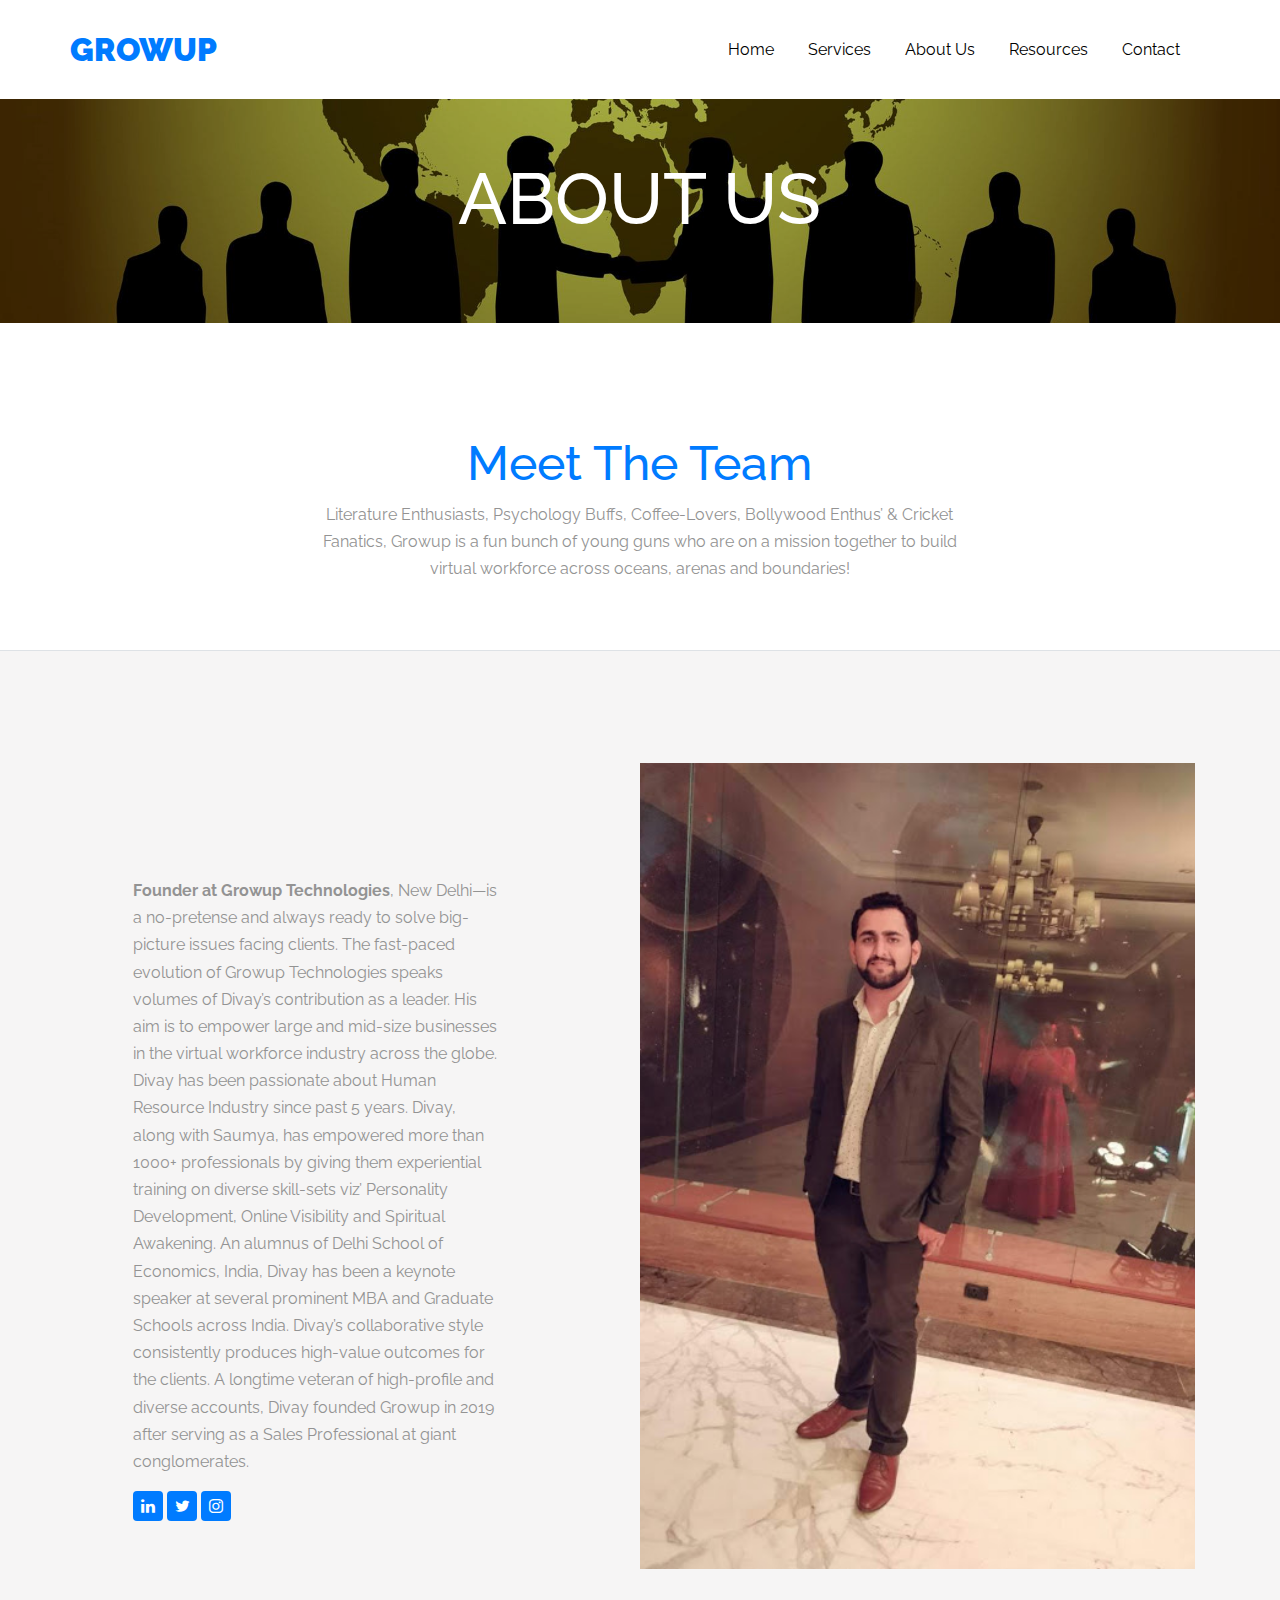
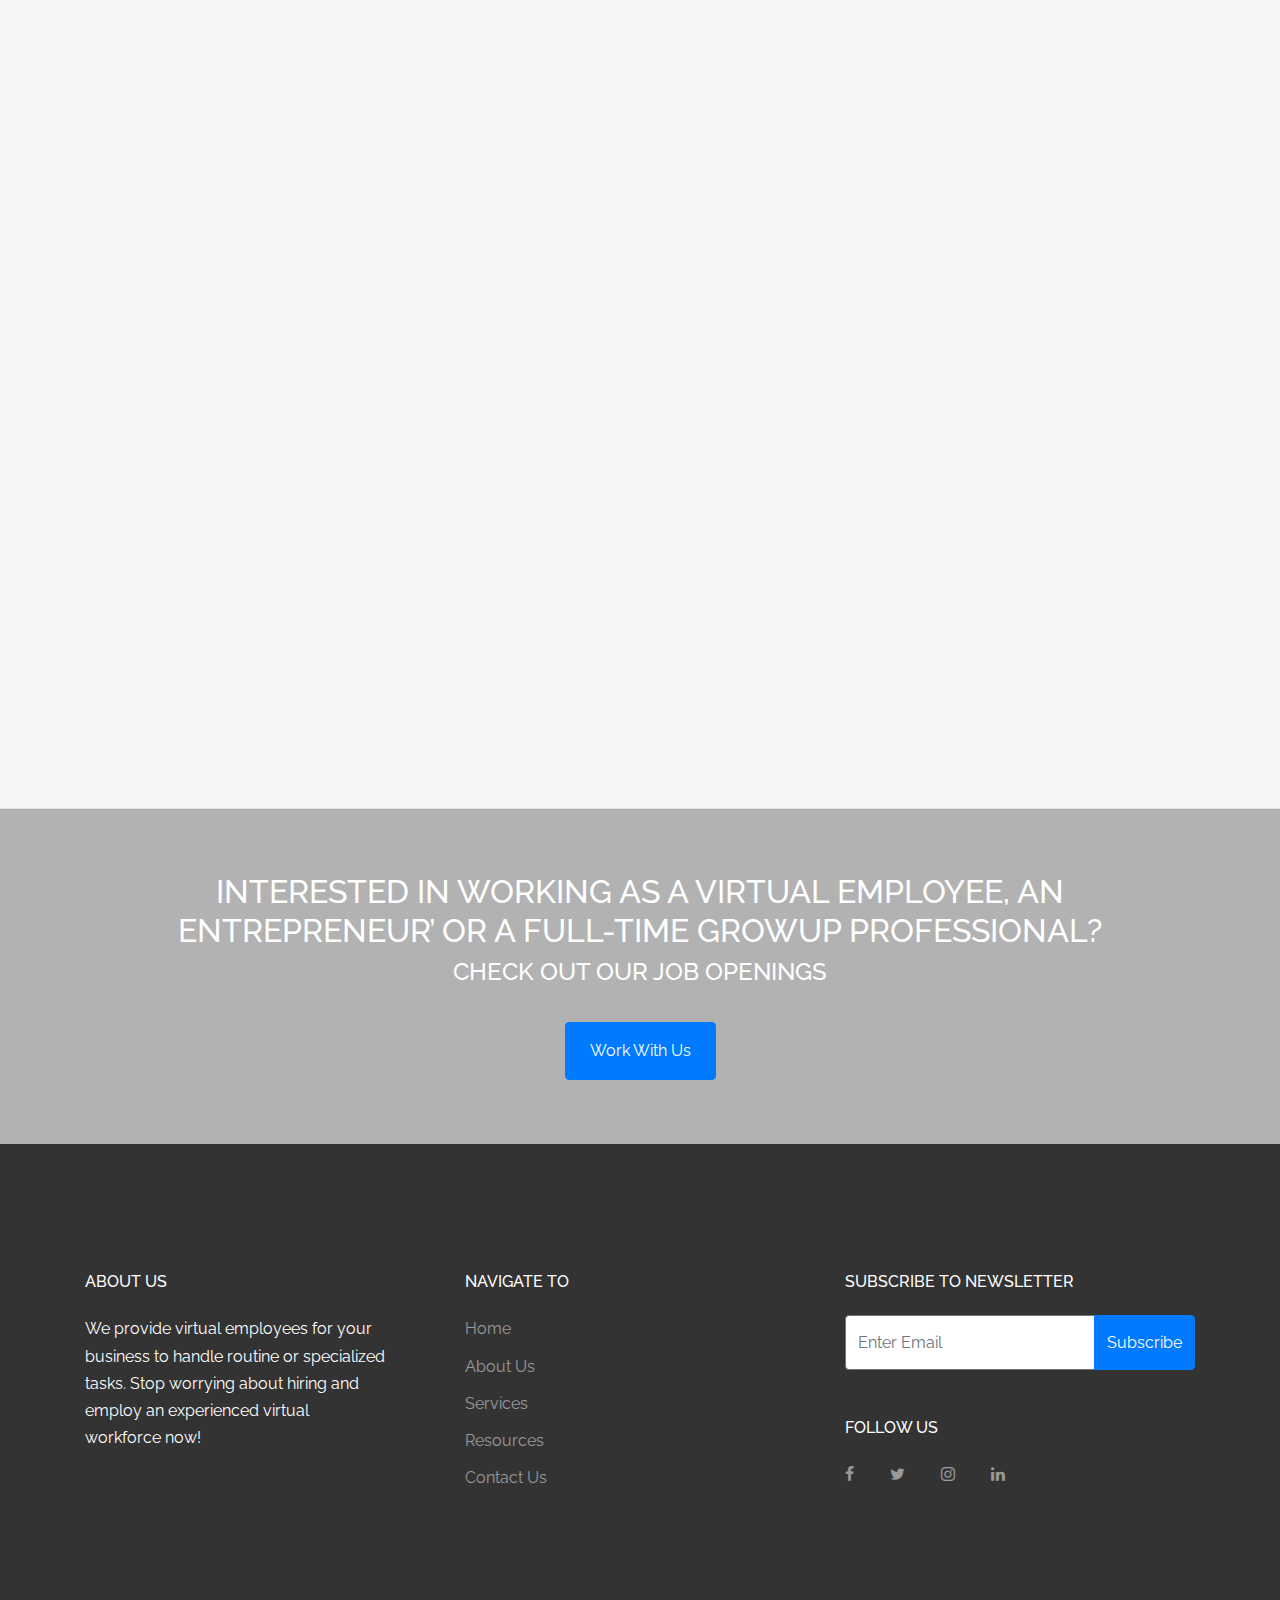
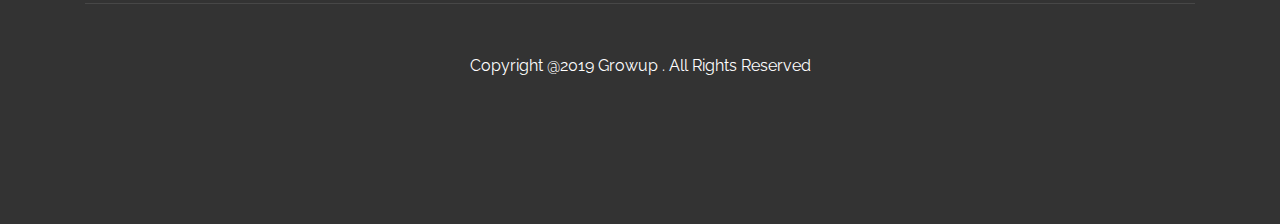
==== commit 82eb13b4: "going live" ====
--- a/aboutUs.html
+++ b/aboutUs.html
@@ -3,6 +3,9 @@
 
 <head>
     <title>About Us</title>
+    <link rel = "icon" type = "image/png" href = "./images/logo_title.png">
+    <!-- For apple devices -->
+    <link rel = "apple-touch-icon" type = "image/png" href = "./images/logo.png"/>
     <meta charset="utf-8">
     <meta name="viewport" content="width=device-width, initial-scale=1, shrink-to-fit=no">
 
@@ -45,7 +48,7 @@
     
     
                 <div class="site-logo">
-                  <!-- <a href="index.html" class="text-black"><span class="text-primary">GrowUp</a> -->
+                   <a href="index.html" class="text-black"><span class="text-primary">GrowUp</a>
                     <!-- <img src="images/logo.png" class="img-responsive"> -->
                 </div>
     
@@ -424,21 +427,11 @@
                 
               </div>
             </div>
-        </div>
-
-        <div class="site-section block-13" id="testimonials-section" data-aos="fade">
-            <div class="container">
-    
-              <div class="text-center mb-5">
-                <div class="block-heading-1">
-                  <h2>Our Brands</h2>
-
-                  <img src="images/brands.png">
-                </div>
-              </div>
-    
-            </div>
-          </div> 
+        </div>     
+
+        <!-- <div class="col-sm-6 col-md-6 col-lg-4">
+            <img src="images/brands.png" class="img-responsive center-block">
+            </div> -->
 
         <div class="site-section-cover overlay inner-page border-top" style="background-image: url('images/become_VE.jpg');">
           <div class="container">
@@ -493,11 +486,11 @@
       
                   <div class="mb-5">
                     <h2 class="footer-heading mb-4">Subscribe to Newsletter</h2>
-                    <form action="#" method="post" class="footer-suscribe-form">
+                    <form action="https://script.google.com/a/vgrowup.com/macros/s/AKfycbxK8-e6v4EHNZoTuGVhcqupK45rnheFA81_zYa7/exec" method="post" id="subscribeForm"  class="footer-suscribe-form">
                       <div class="input-group mb-3">
-                        <input type="text" class="form-control border-secondary text-white bg-transparent" placeholder="Enter Email" aria-label="Enter Email" aria-describedby="button-addon2">
+                        <input type="text" class="form-control border-secondary text-white bg-transparent" placeholder="Enter Email" aria-label="Enter Email" aria-describedby="button-addon2" name="email">
                         <div class="input-group-append">
-                          <button class="btn btn-primary text-white" type="button" id="button-addon2">Subscribe</button>
+                          <input type="submit" class="btn btn-primary text-white" value="Subscribe">
                         </div>
                       </div>
                   </div>
@@ -511,7 +504,16 @@
                   </form>
                 </div>
               </div>
-      
+              <div class="row pt-5 mt-5 text-center">
+                  <div class="col-md-12">
+                    <div class="border-top pt-5">
+                      <p>
+                          Copyright @2019 Growup . All Rights Reserved
+                        </p>
+                    </div>
+                  </div>
+        
+                </div>
               </div>
             </div>
           </footer>
--- a/css/style.css
+++ b/css/style.css
@@ -1626,4 +1626,10 @@
     transform: translate3d(0,0,0) rotate(45deg) scale(1);
     opacity: 1;
     filter: alpha(opacity=100);
-  }+  }
+
+.fit-image{
+    width: 100%;
+    object-fit: cover;
+    }
+    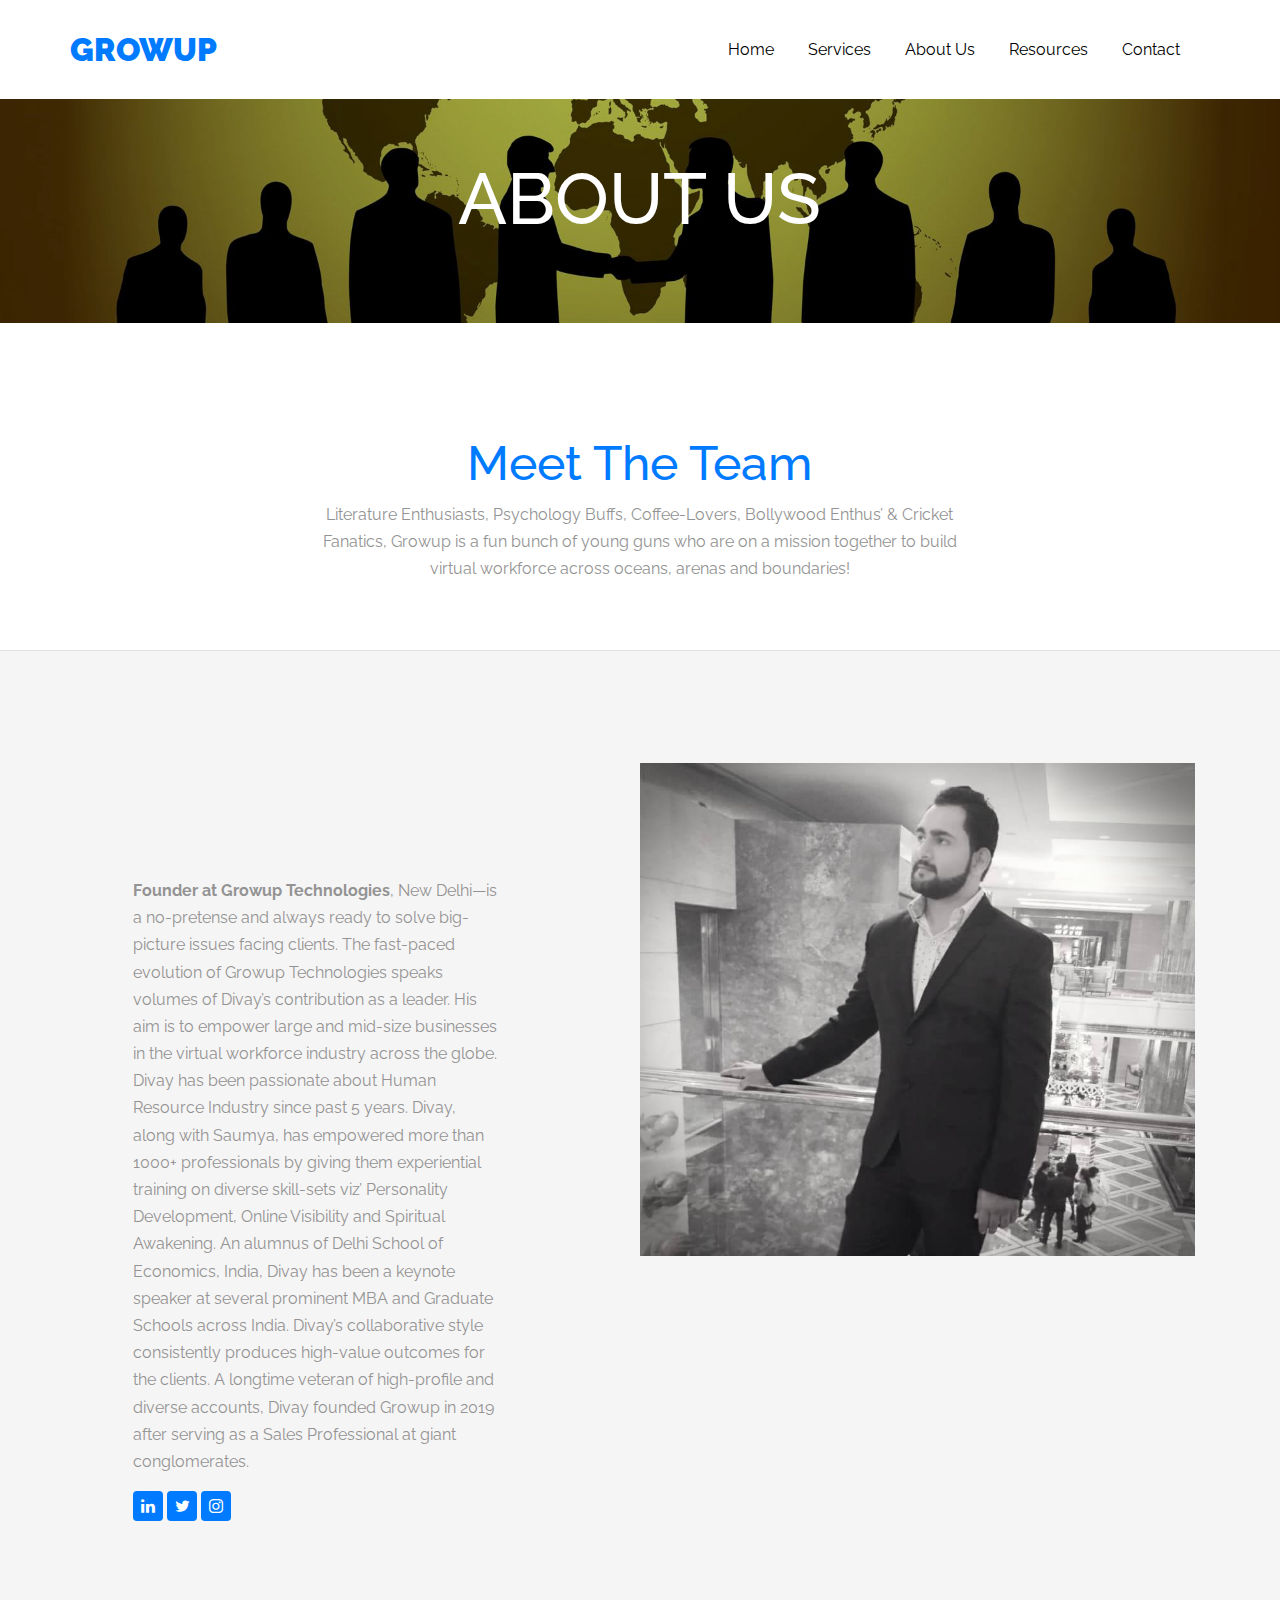
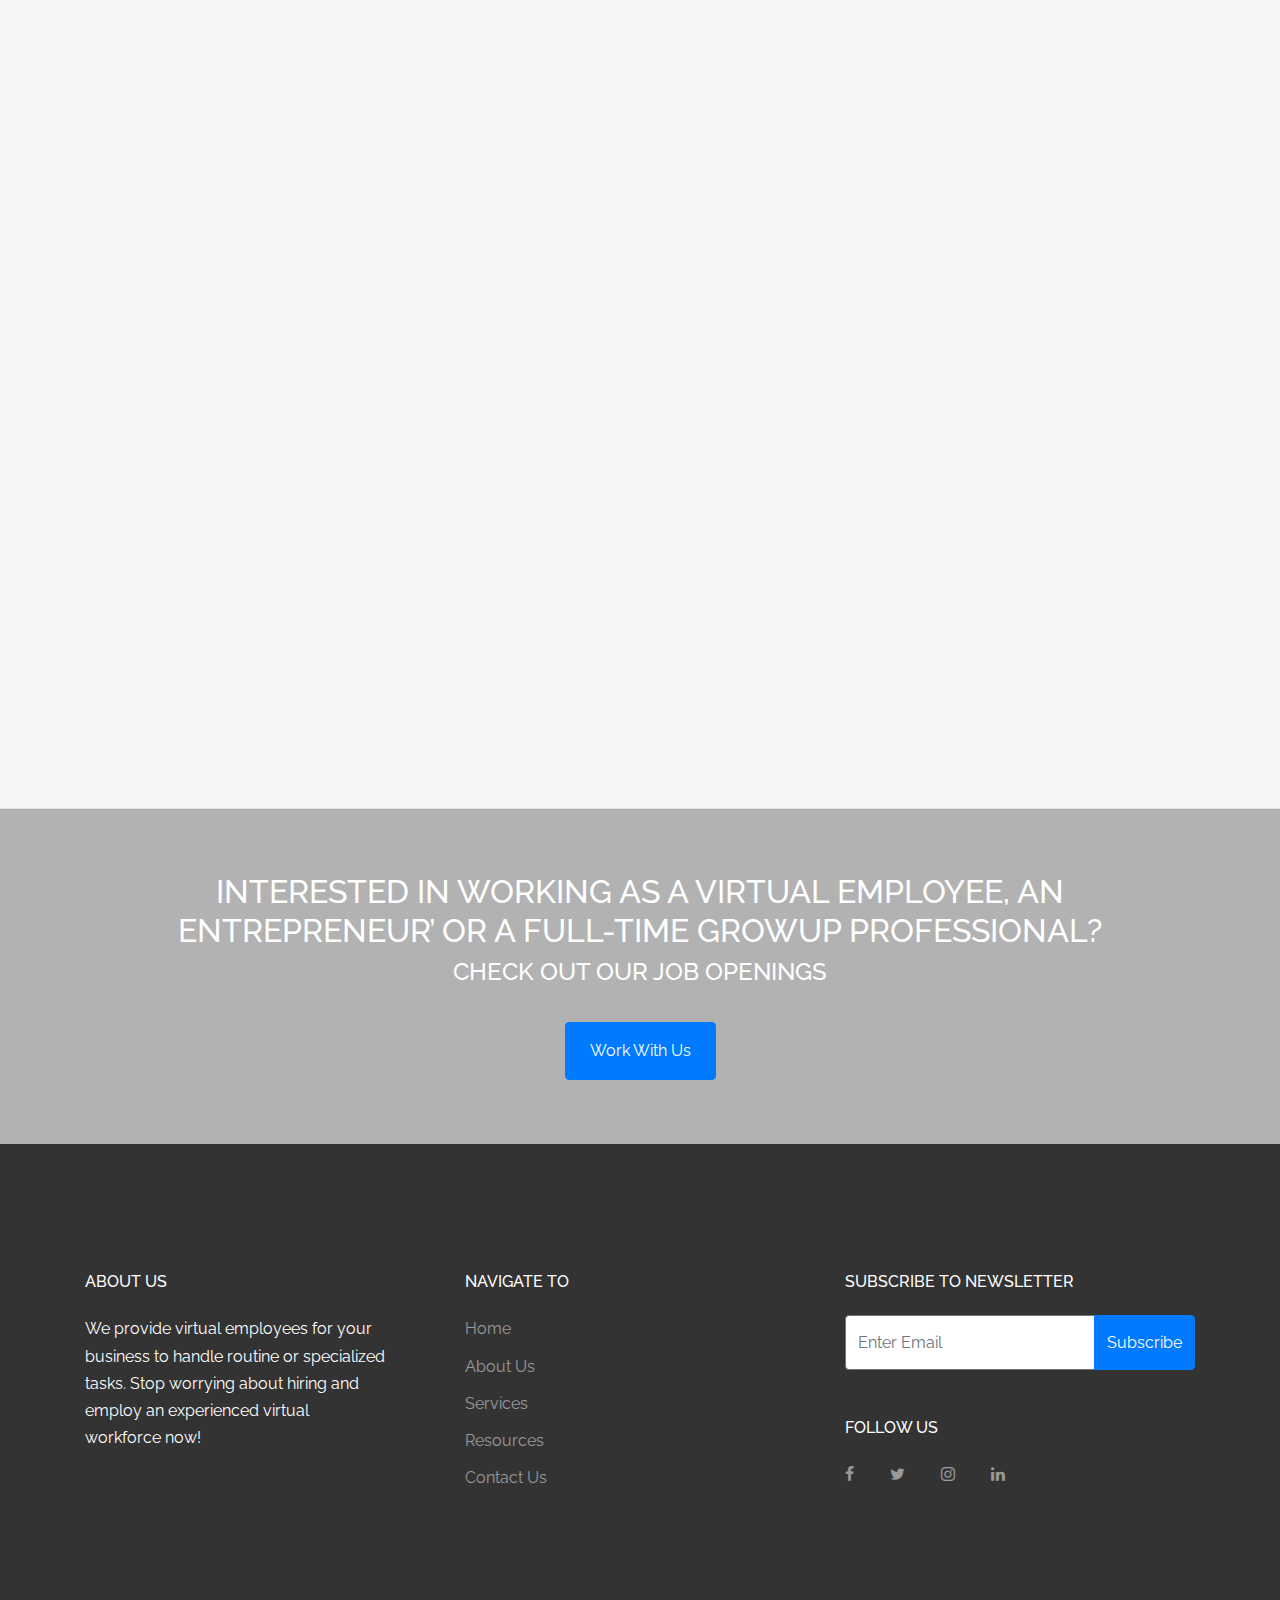
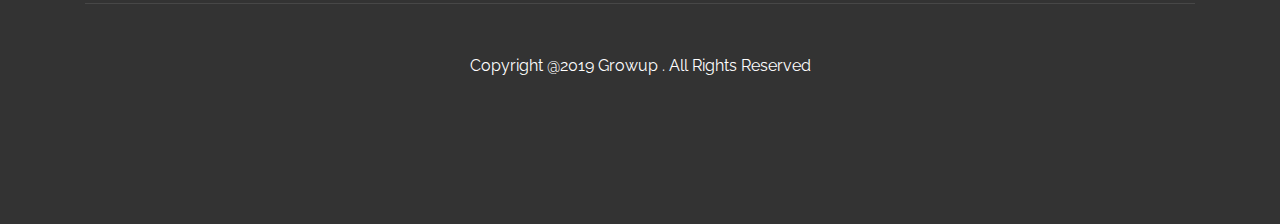
==== commit f143085a: "Divay picture" ====
--- a/aboutUs.html
+++ b/aboutUs.html
@@ -8,7 +8,8 @@
     <link rel = "apple-touch-icon" type = "image/png" href = "./images/logo.png"/>
     <meta charset="utf-8">
     <meta name="viewport" content="width=device-width, initial-scale=1, shrink-to-fit=no">
-
+    <meta name="description" content="Need cost-effective virtual assistants for your business? Hire virtual workforce from the best remote employees service company. Hire a VA for managing travel, inbox, digital marketing and projects to scale up your business.">
+    
 
     <link href="https://fonts.googleapis.com/css?family=Raleway:300,400,700&display=swap" rel="stylesheet">
 
@@ -372,7 +373,11 @@
           <div class="container">
             <div class="row d-flex no-gutters align-items-stretch">
 
-              <div class="col-12 col-lg-6 block__73422 order-lg-2" style="background-image: url('images/Divay Chadha.jpg');" data-aos="fade" data-aos-delay="">
+              <div class="col-8 col-lg-6 block__73422 order-lg-2" data-aos="fade" data-aos-delay="">
+                <figure class="block-img-video-1" data-aos="fade">
+                  <!-- <a href="https://youtu.be/eb6-XBn0-u0" data-fancybox data-ratio="2">
+                  <span class="icon"><span class="icon-play"></span></span> -->
+                  <img src="images/Divay.jpg" alt="Image" class="img-fluid">
               </div> 
               
               <div class="col-lg-5 mr-auto p-lg-5 mt-4 mt-lg-0 order-lg-1" data-aos="fade-right" data-aos-delay="">
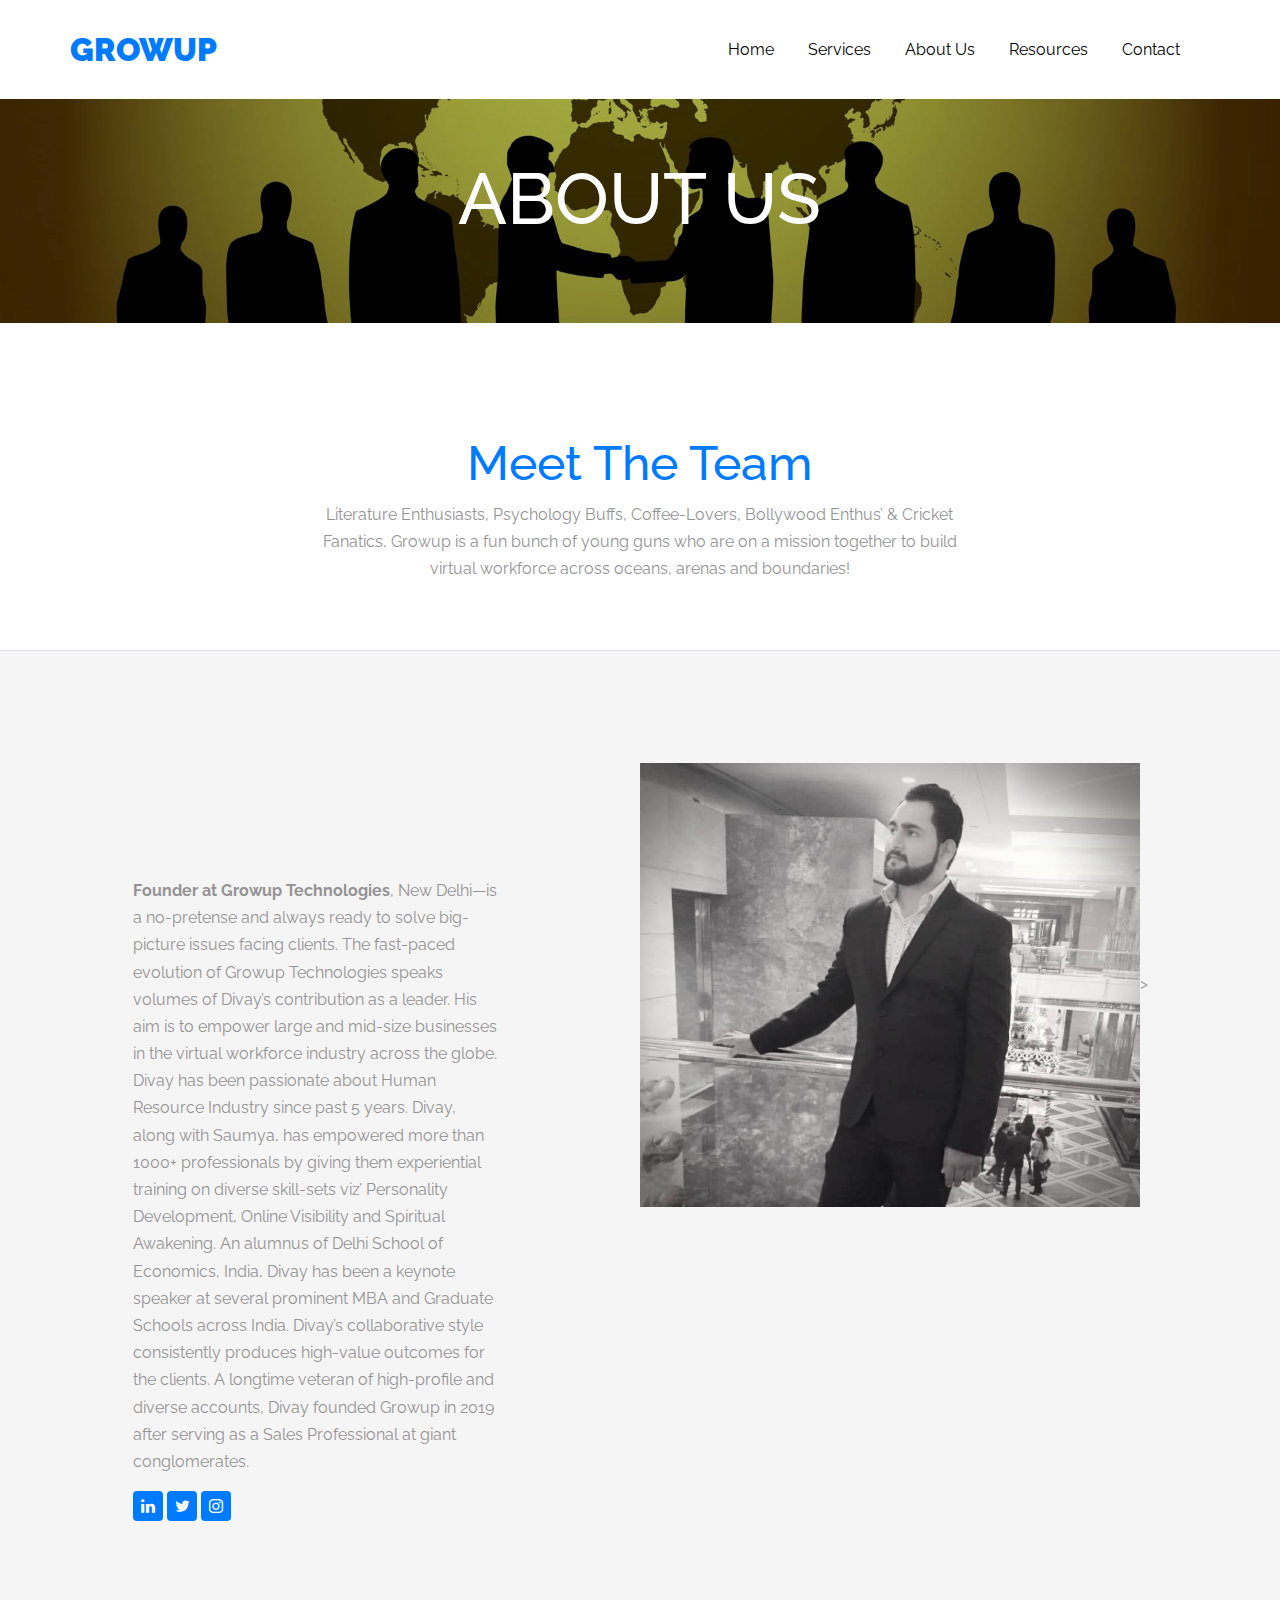
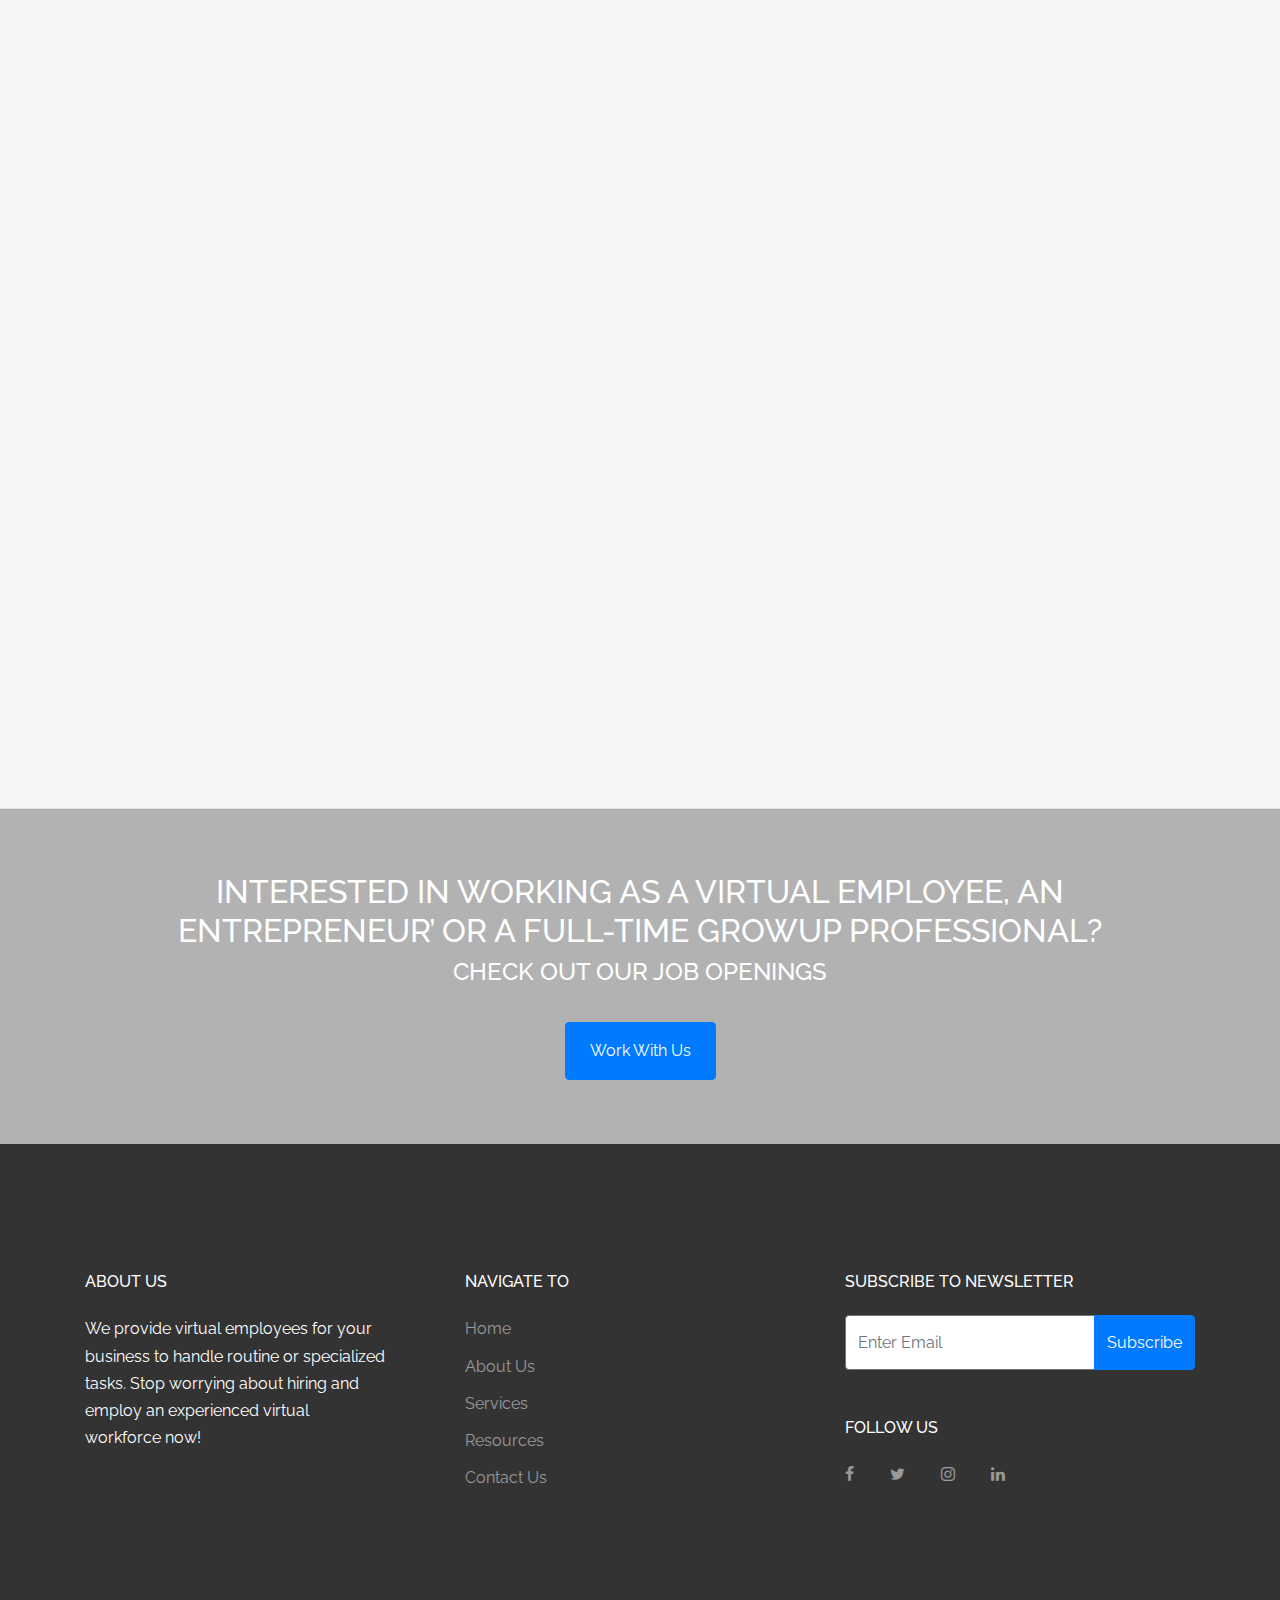
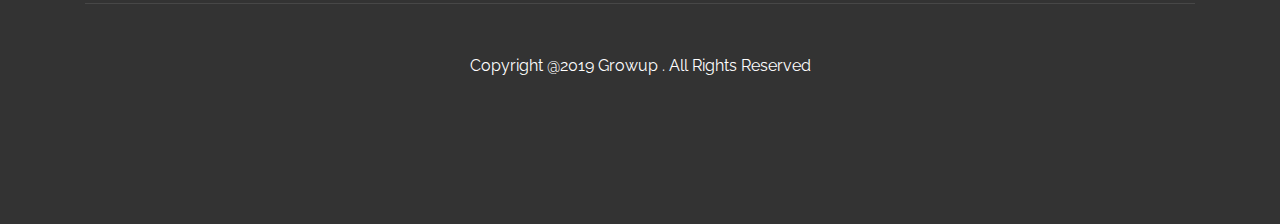
==== commit be6ac5d9: "Update aboutUs.html" ====
--- a/aboutUs.html
+++ b/aboutUs.html
@@ -377,7 +377,7 @@
                 <figure class="block-img-video-1" data-aos="fade">
                   <!-- <a href="https://youtu.be/eb6-XBn0-u0" data-fancybox data-ratio="2">
                   <span class="icon"><span class="icon-play"></span></span> -->
-                  <img src="images/Divay.jpg" alt="Image" class="img-fluid">
+                  <img src="images/Divay.jpg" alt="Image" class="img-fluid"  width="500" height="300">>
               </div> 
               
               <div class="col-lg-5 mr-auto p-lg-5 mt-4 mt-lg-0 order-lg-1" data-aos="fade-right" data-aos-delay="">
@@ -541,4 +541,4 @@
 
 </body>
 
-</html>+</html>
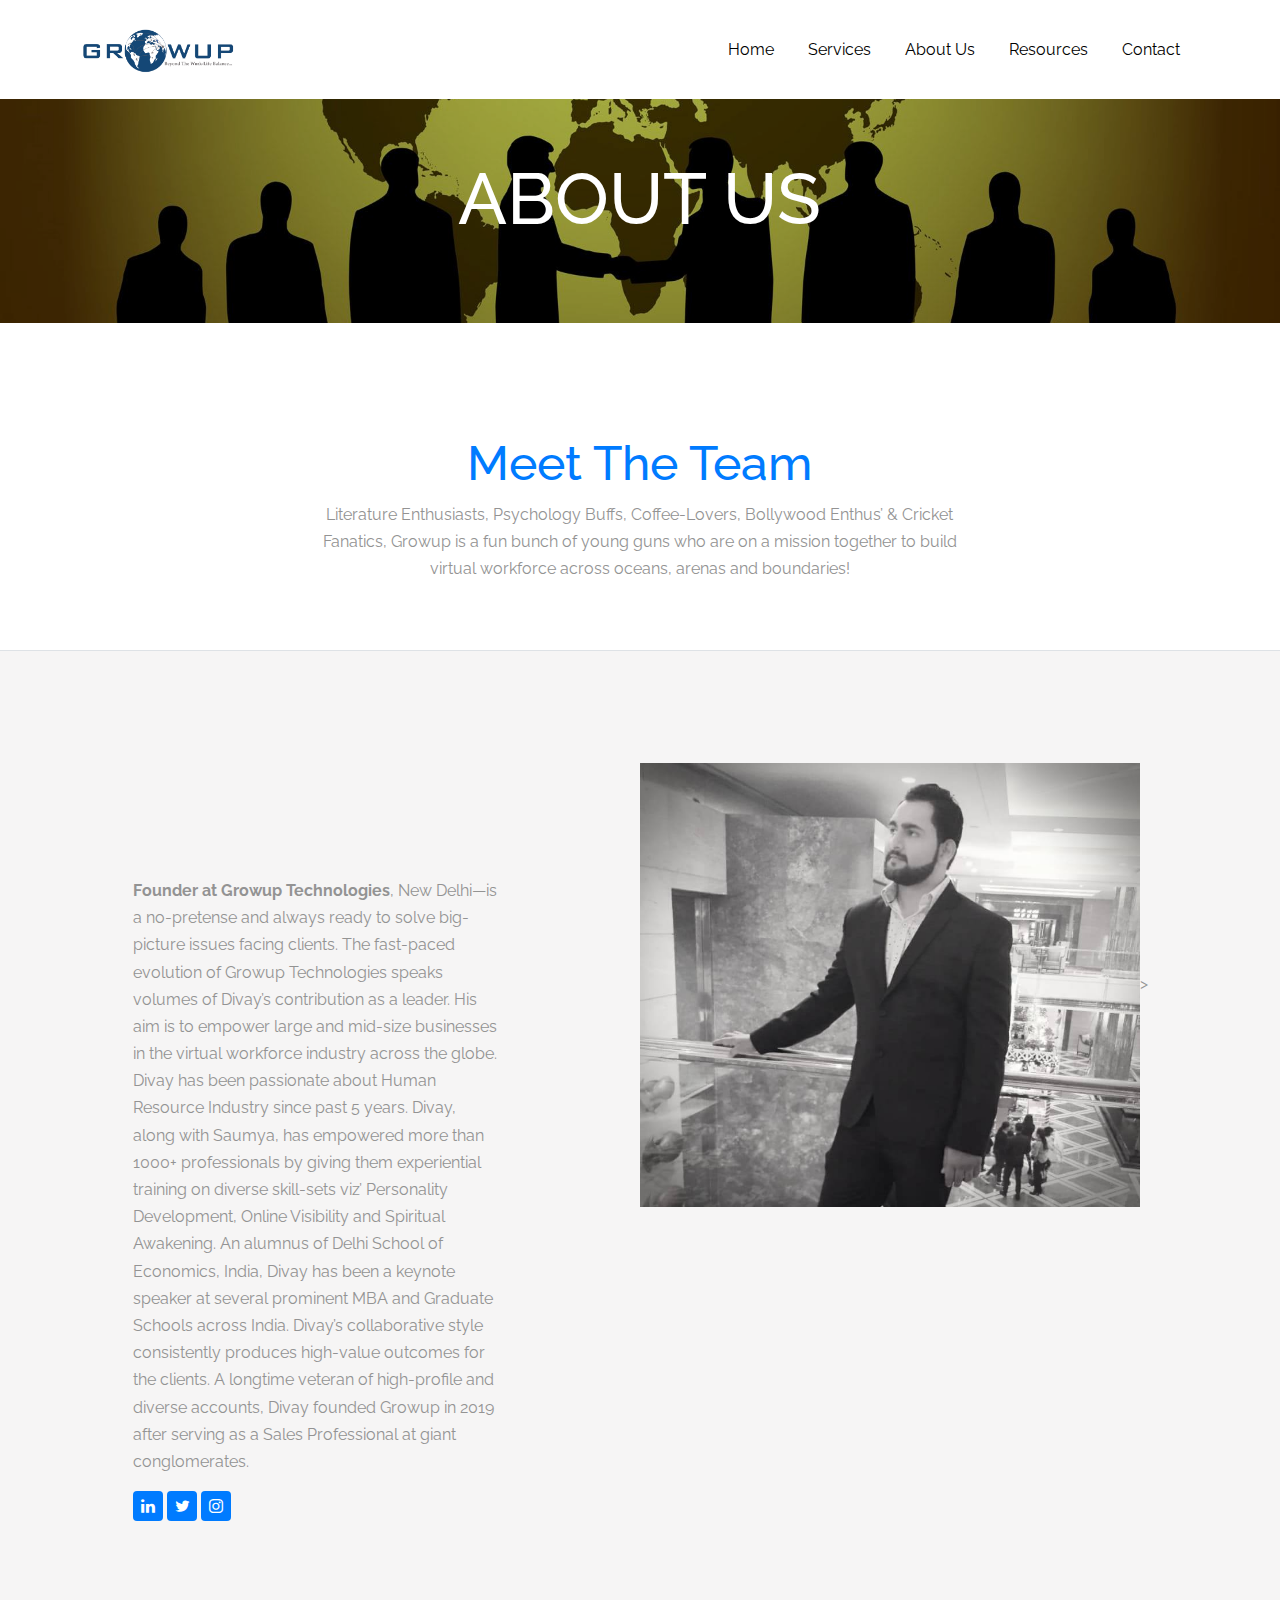
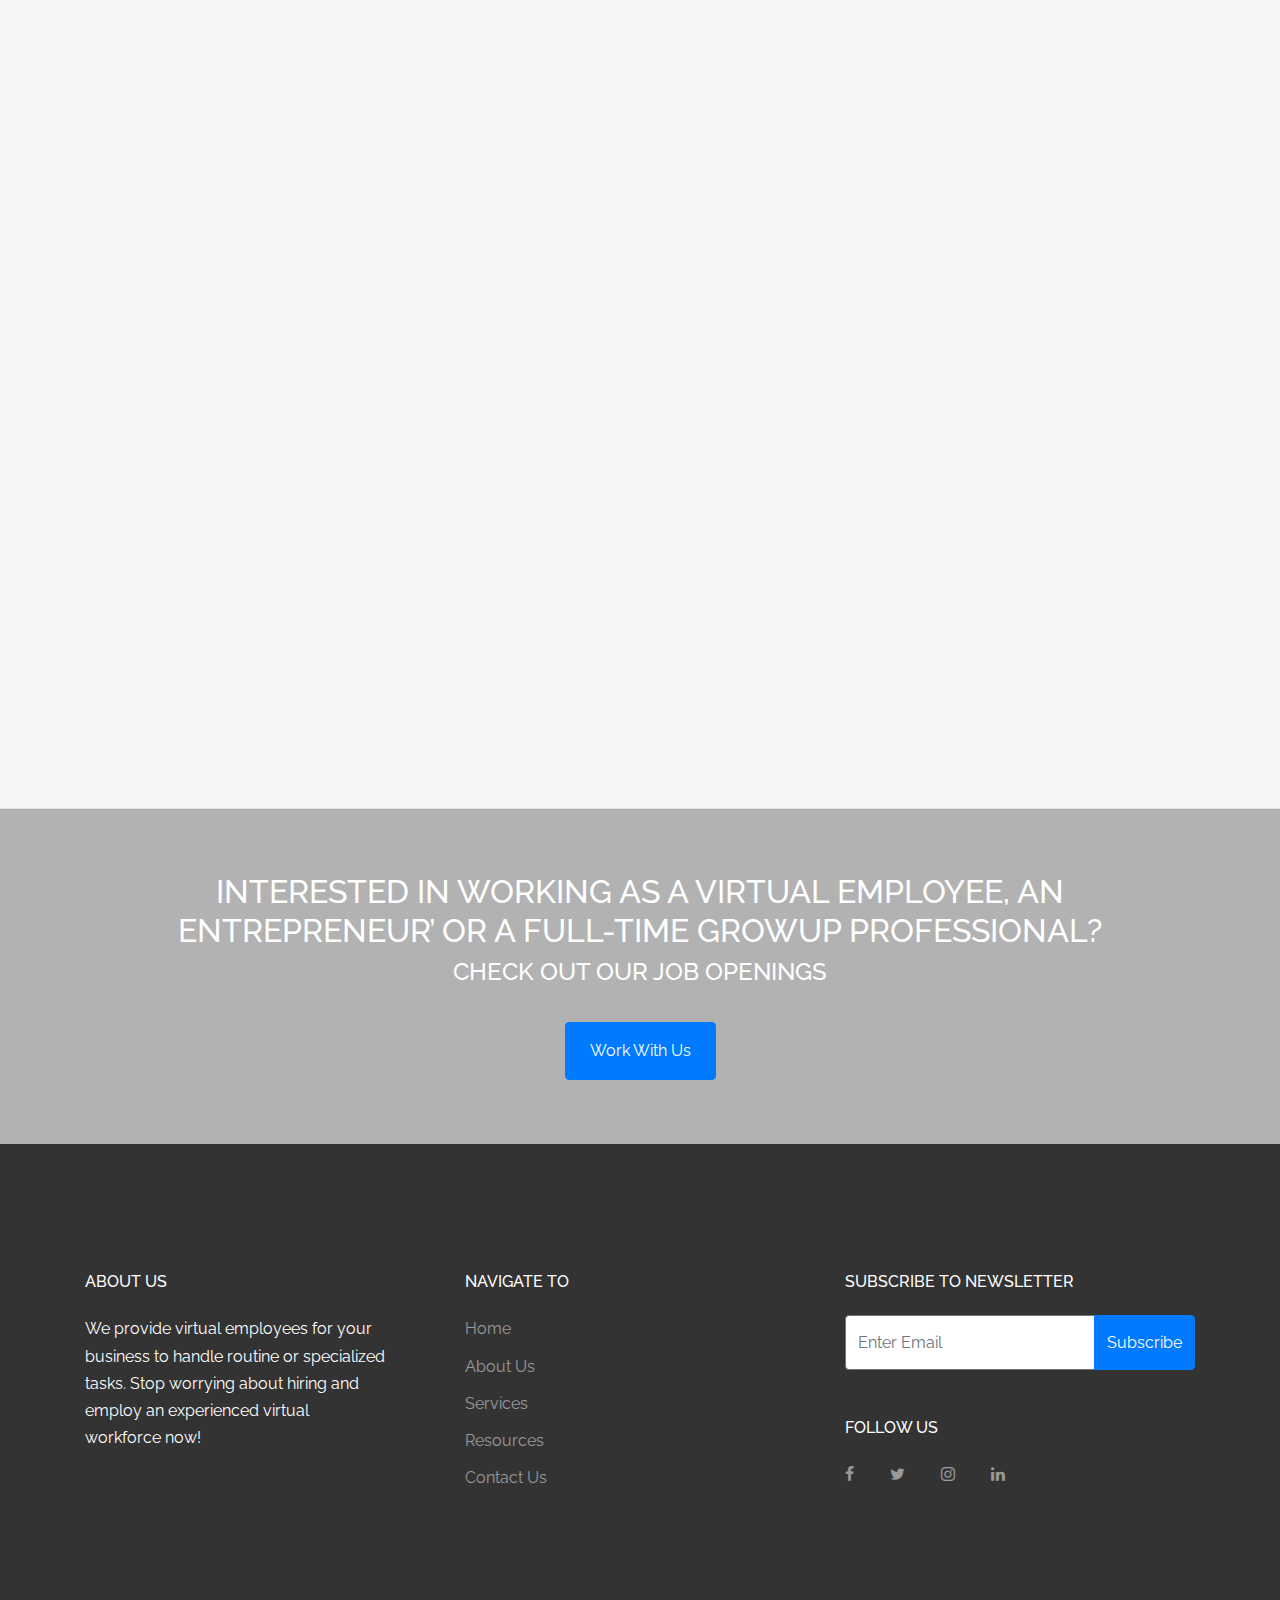
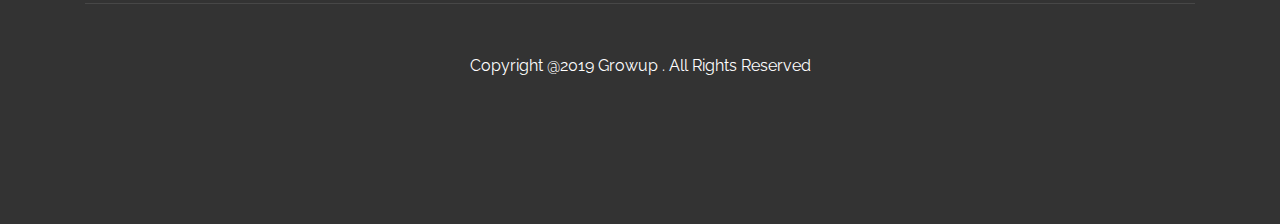
==== commit 7448ca68: "logo" ====
--- a/aboutUs.html
+++ b/aboutUs.html
@@ -49,8 +49,9 @@
     
     
                 <div class="site-logo">
-                   <a href="index.html" class="text-black"><span class="text-primary">GrowUp</a>
+                   <!-- <a href="index.html" class="text-black"><span class="text-primary">GrowUp</a> -->
                     <!-- <img src="images/logo.png" class="img-responsive"> -->
+                    <a href="index.html"><img src="images/logo.png"></a>
                 </div>
     
                 <div class="col-12">
@@ -447,7 +448,7 @@
                 <!-- <p class="mb-5">Starting at Rs. 29,999/- per month </p> -->
                 <h4 class="text-white">Check out our job openings</h4>
                 <br>
-                <form action="https://www.linkedin.com/company/growuptechnologies/jobs/">
+                <form action="mailto:hrd@vgrowup.com?subject=Profile for becoming a VA | your_name">
                   <input type="submit" class="btn btn-primary text-white px-4 py-3" value="Work With Us">
                 </form>
                 <!-- <form action="#">
--- a/css/style.css
+++ b/css/style.css
@@ -412,7 +412,7 @@
     top: 30%;
     position: fixed;
     z-index: 999;
-    background:rgb(211,211,211,0.7);
+    background:rgba(201, 200, 200, 0.512);
     border-radius: 5px;
 }
 .leftside li{
@@ -427,8 +427,8 @@
     font-size: 25px;
     color: black;
     margin-left: 0px;
-    padding: 20px;
-    padding-left: 12px;
+    padding: 10px;
+    padding-left: 5px;
 }
 .ul-check {
   margin-bottom: 50px; }
@@ -493,10 +493,9 @@
     margin: 0;
     padding: 0;
     z-index: 3; }
-  .site-navbar .site-logo .img {
-    width: 2rem !important;
-    height: 2rem !important;
-  }
+    .site-navbar .site-logo > a > img {
+      max-width: 170px;
+    }
     @media (max-width: 991.98px) {
       .site-navbar .site-logo {
         float: left;
